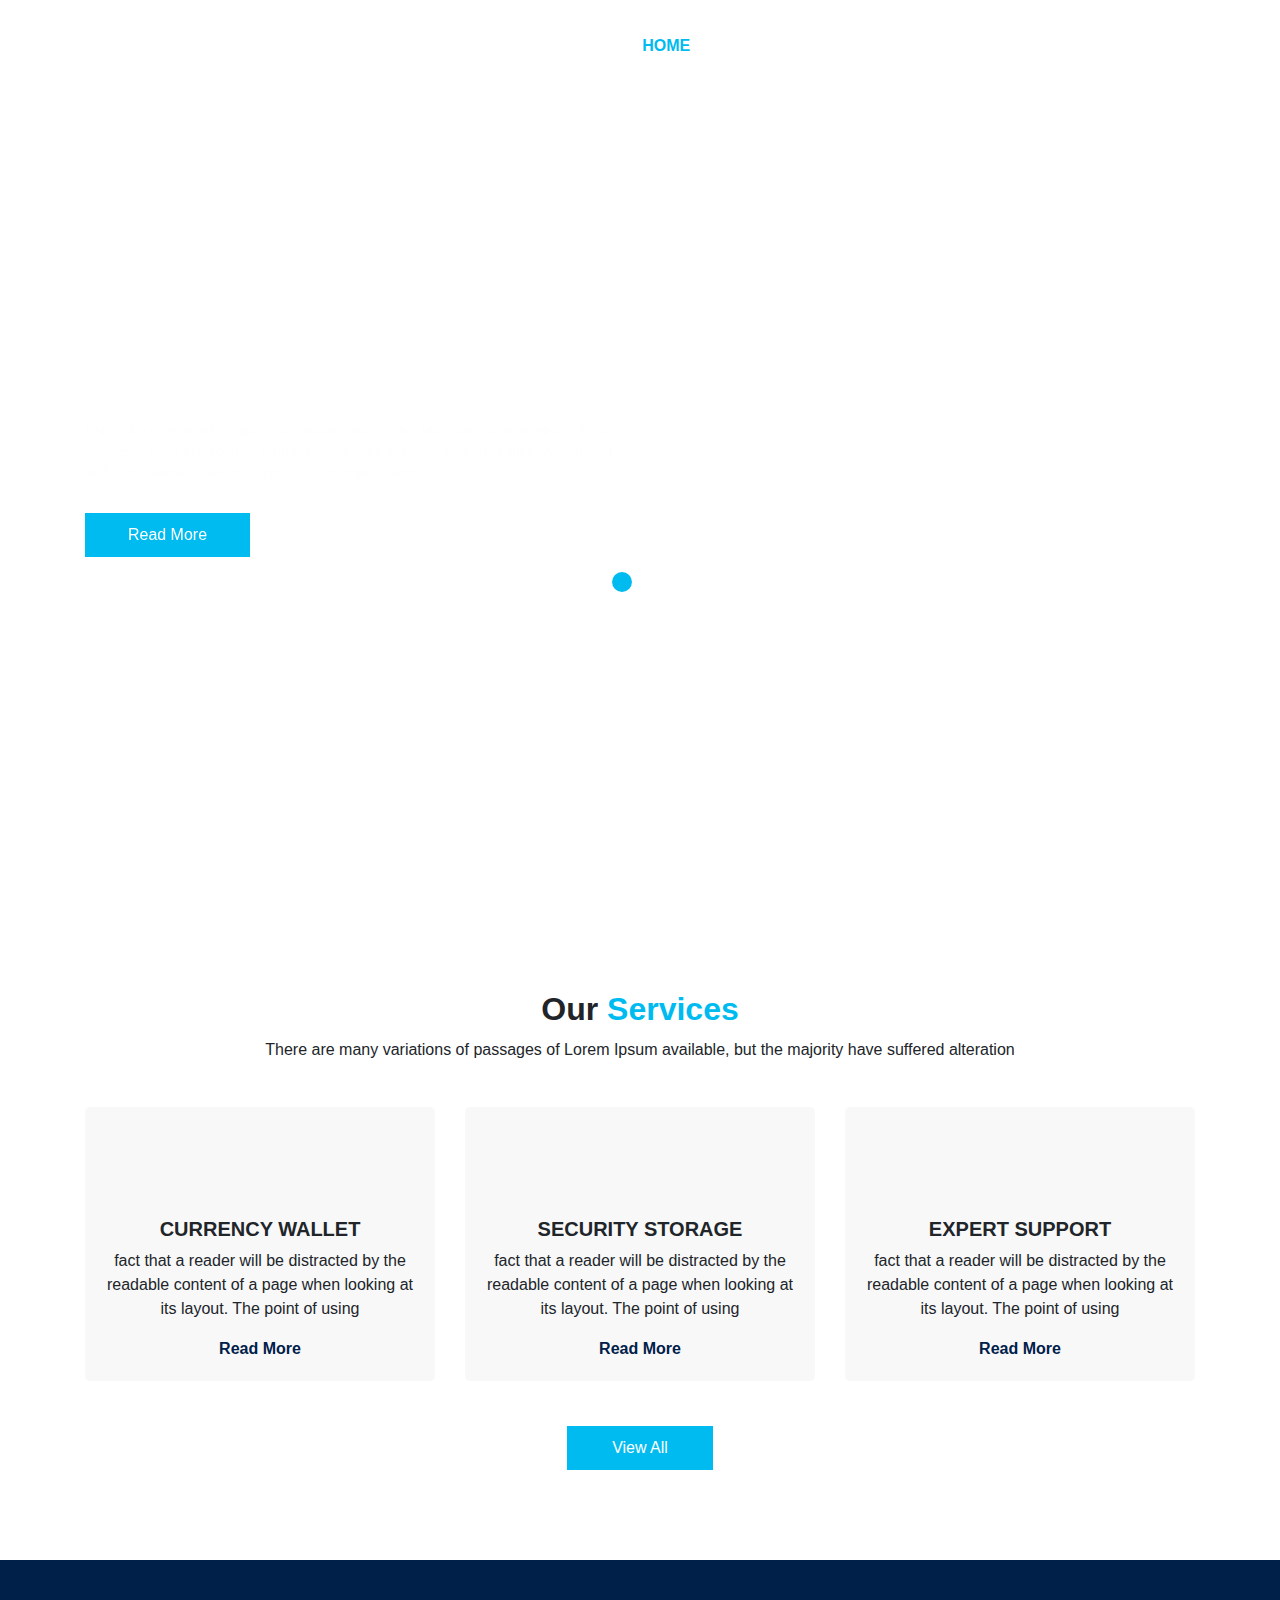
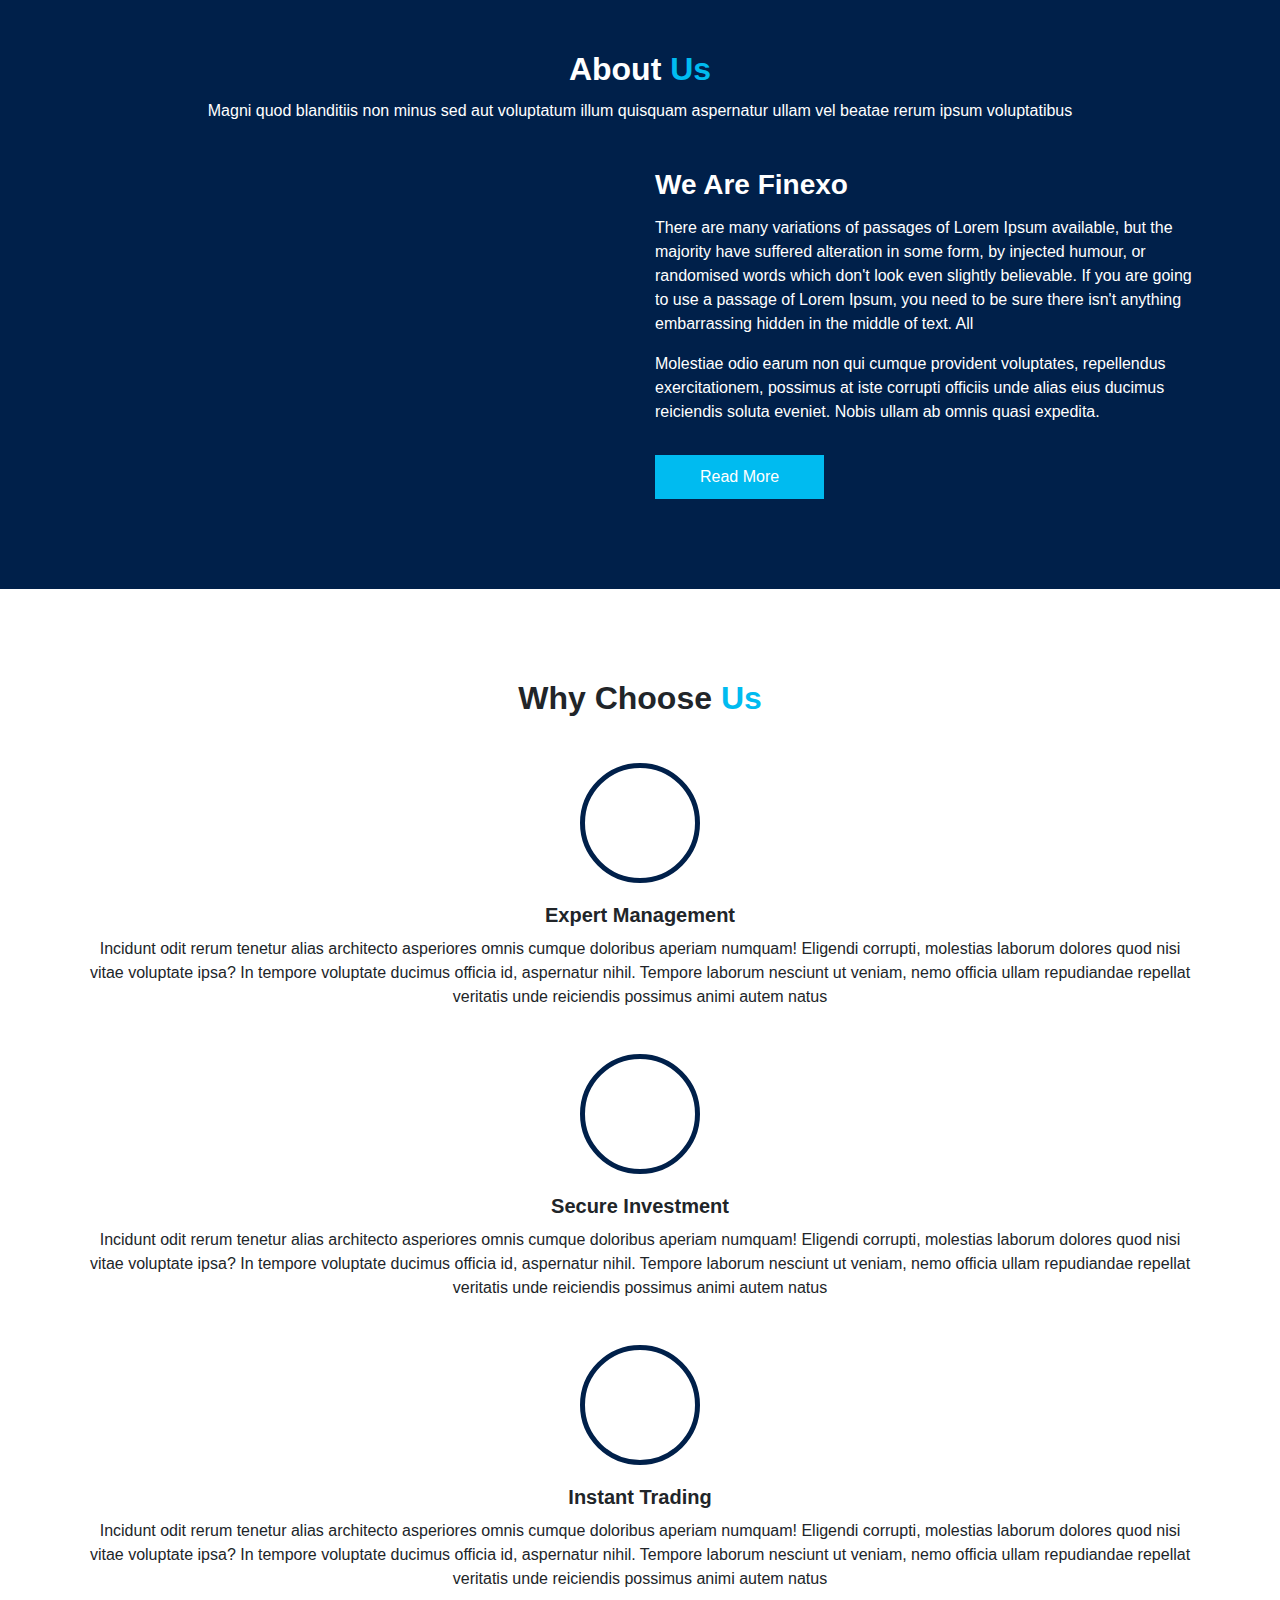
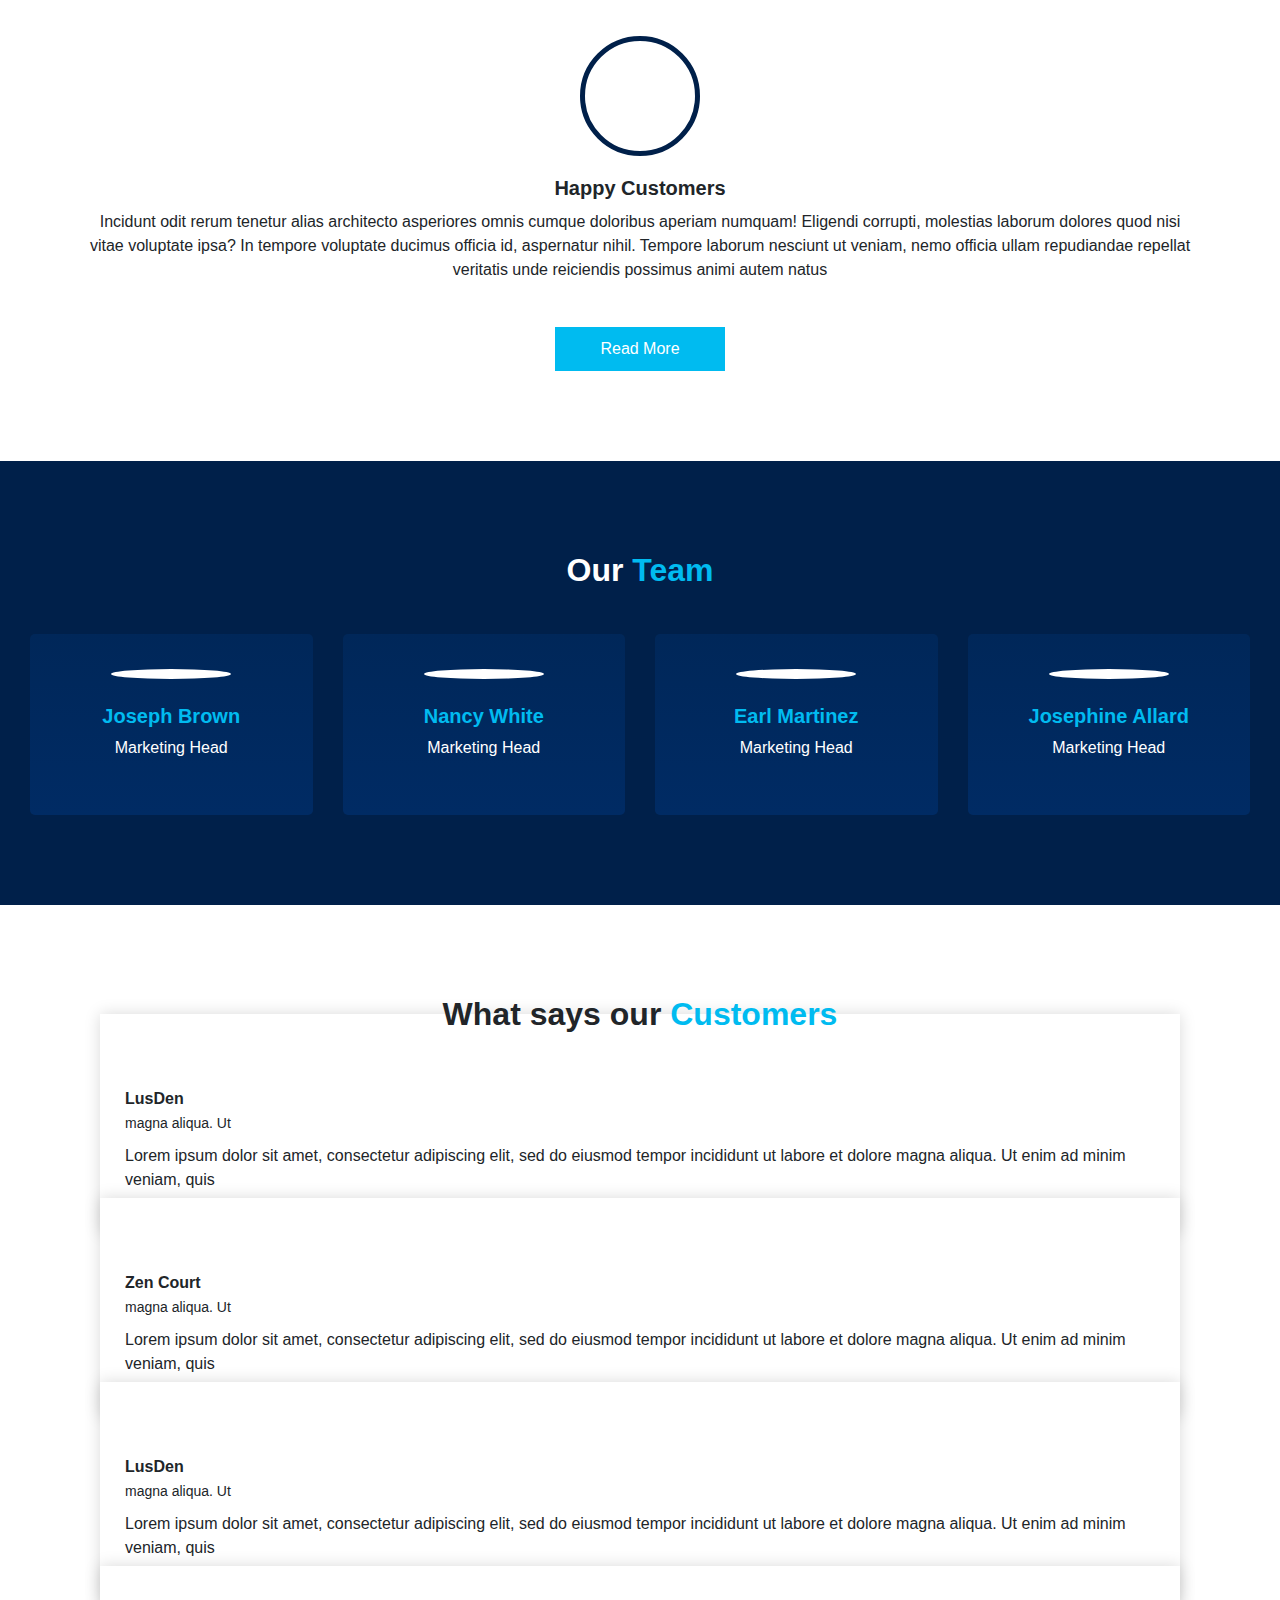
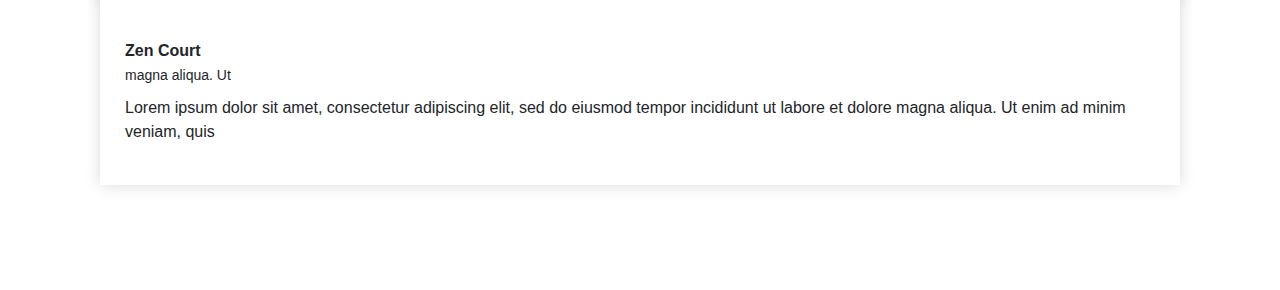
==== index.html @ 663315f7 "Add files via upload" ====
<!DOCTYPE html>
<html>

<head>
  <!-- Basic -->
  <meta charset="utf-8" />
  <meta http-equiv="X-UA-Compatible" content="IE=edge" />
  <!-- Mobile Metas -->
  <meta name="viewport" content="width=device-width, initial-scale=1, shrink-to-fit=no" />
  <!-- Site Metas -->
  <meta name="keywords" content="" />
  <meta name="description" content="" />
  <meta name="author" content="" />
  <link rel="shortcut icon" href="images/favicon.png" type="">

  <title> Finexo </title>

</head>

<body>

  <div class="hero_area">

    <div class="hero_bg_box">
      <div class="bg_img_box">
        <img src="images/hero-bg.png" alt="">
      </div>
    </div>

    <!-- header section strats -->
    <header class="header_section">
      <div class="container-fluid">
        <nav class="navbar navbar-expand-lg custom_nav-container ">
          <a class="navbar-brand" href="index.html">
            <span>
              Finexo
            </span>
          </a>

          <button class="navbar-toggler" type="button" data-toggle="collapse" data-target="#navbarSupportedContent" aria-controls="navbarSupportedContent" aria-expanded="false" aria-label="Toggle navigation">
            <span class=""> </span>
          </button>

          <div class="collapse navbar-collapse" id="navbarSupportedContent">
            <ul class="navbar-nav  ">
              <li class="nav-item active">
                <a class="nav-link" href="index.html">Home <span class="sr-only">(current)</span></a>
              </li>
              <li class="nav-item">
                <a class="nav-link" href="about.html"> About</a>
              </li>
              <li class="nav-item">
                <a class="nav-link" href="service.html">Services</a>
              </li>
              <li class="nav-item">
                <a class="nav-link" href="why.html">Why Us</a>
              </li>
              <li class="nav-item">
                <a class="nav-link" href="team.html">Team</a>
              </li>
              <li class="nav-item">
                <a class="nav-link" href="login.html"> <i class="fa fa-user" aria-hidden="true"></i> Login</a>
              </li>
              <form class="form-inline">
                <button class="btn  my-2 my-sm-0 nav_search-btn" type="submit">
                  <i class="fa fa-search" aria-hidden="true"></i>
                </button>
              </form>
            </ul>
          </div>
        </nav>
      </div>
    </header>
    <!-- end header section -->
    <!-- slider section -->
    <section class="slider_section ">
      <div id="customCarousel1" class="carousel slide" data-ride="carousel">
        <div class="carousel-inner">
          <div class="carousel-item active">
            <div class="container ">
              <div class="row">
                <div class="col-md-6 ">
                  <div class="detail-box">
                    <h1>
                      Crypto <br>
                      Currency
                    </h1>
                    <p>
                      Explicabo esse amet tempora quibusdam laudantium, laborum eaque magnam fugiat hic? Esse dicta aliquid error repudiandae earum suscipit fugiat molestias, veniam, vel architecto veritatis delectus repellat modi impedit sequi.
                    </p>
                    <div class="btn-box">
                      <a href="" class="btn1">
                        Read More
                      </a>
                    </div>
                  </div>
                </div>
                <div class="col-md-6">
                  <div class="img-box">
                    <img src="images/slider-img.png" alt="">
                  </div>
                </div>
              </div>
            </div>
          </div>
          <div class="carousel-item ">
            <div class="container ">
              <div class="row">
                <div class="col-md-6 ">
                  <div class="detail-box">
                    <h1>
                      Crypto <br>
                      Currency
                    </h1>
                    <p>
                      Explicabo esse amet tempora quibusdam laudantium, laborum eaque magnam fugiat hic? Esse dicta aliquid error repudiandae earum suscipit fugiat molestias, veniam, vel architecto veritatis delectus repellat modi impedit sequi.
                    </p>
                    <div class="btn-box">
                      <a href="" class="btn1">
                        Read More
                      </a>
                    </div>
                  </div>
                </div>
                <div class="col-md-6">
                  <div class="img-box">
                    <img src="images/slider-img.png" alt="">
                  </div>
                </div>
              </div>
            </div>
          </div>
          <div class="carousel-item">
            <div class="container ">
              <div class="row">
                <div class="col-md-6 ">
                  <div class="detail-box">
                    <h1>
                      Crypto <br>
                      Currency
                    </h1>
                    <p>
                      Explicabo esse amet tempora quibusdam laudantium, laborum eaque magnam fugiat hic? Esse dicta aliquid error repudiandae earum suscipit fugiat molestias, veniam, vel architecto veritatis delectus repellat modi impedit sequi.
                    </p>
                    <div class="btn-box">
                      <a href="" class="btn1">
                        Read More
                      </a>
                    </div>
                  </div>
                </div>
                <div class="col-md-6">
                  <div class="img-box">
                    <img src="images/slider-img.png" alt="">
                  </div>
                </div>
              </div>
            </div>
          </div>
        </div>
        <ol class="carousel-indicators">
          <li data-target="#customCarousel1" data-slide-to="0" class="active"></li>
          <li data-target="#customCarousel1" data-slide-to="1"></li>
          <li data-target="#customCarousel1" data-slide-to="2"></li>
        </ol>
      </div>

    </section>
    <!-- end slider section -->
  </div>


  <!-- service section -->

  <section class="service_section layout_padding">
    <div class="service_container">
      <div class="container ">
        <div class="heading_container heading_center">
          <h2>
            Our <span>Services</span>
          </h2>
          <p>
            There are many variations of passages of Lorem Ipsum available, but the majority have suffered alteration
          </p>
        </div>
        <div class="row">
          <div class="col-md-4 ">
            <div class="box ">
              <div class="img-box">
                <img src="images/s1.png" alt="">
              </div>
              <div class="detail-box">
                <h5>
                  Currency Wallet
                </h5>
                <p>
                  fact that a reader will be distracted by the readable content of a page when looking at its layout.
                  The
                  point of using
                </p>
                <a href="">
                  Read More
                </a>
              </div>
            </div>
          </div>
          <div class="col-md-4 ">
            <div class="box ">
              <div class="img-box">
                <img src="images/s2.png" alt="">
              </div>
              <div class="detail-box">
                <h5>
                  Security Storage
                </h5>
                <p>
                  fact that a reader will be distracted by the readable content of a page when looking at its layout.
                  The
                  point of using
                </p>
                <a href="">
                  Read More
                </a>
              </div>
            </div>
          </div>
          <div class="col-md-4 ">
            <div class="box ">
              <div class="img-box">
                <img src="images/s3.png" alt="">
              </div>
              <div class="detail-box">
                <h5>
                  Expert Support
                </h5>
                <p>
                  fact that a reader will be distracted by the readable content of a page when looking at its layout.
                  The
                  point of using
                </p>
                <a href="">
                  Read More
                </a>
              </div>
            </div>
          </div>
        </div>
        <div class="btn-box">
          <a href="">
            View All
          </a>
        </div>
      </div>
    </div>
  </section>

  <!-- end service section -->


  <!-- about section -->

  <section class="about_section layout_padding">
    <div class="container  ">
      <div class="heading_container heading_center">
        <h2>
          About <span>Us</span>
        </h2>
        <p>
          Magni quod blanditiis non minus sed aut voluptatum illum quisquam aspernatur ullam vel beatae rerum ipsum voluptatibus
        </p>
      </div>
      <div class="row">
        <div class="col-md-6 ">
          <div class="img-box">
            <img src="images/about-img.png" alt="">
          </div>
        </div>
        <div class="col-md-6">
          <div class="detail-box">
            <h3>
              We Are Finexo
            </h3>
            <p>
              There are many variations of passages of Lorem Ipsum available, but the majority have suffered alteration
              in some form, by injected humour, or randomised words which don't look even slightly believable. If you
              are going to use a passage of Lorem Ipsum, you need to be sure there isn't anything embarrassing hidden in
              the middle of text. All
            </p>
            <p>
              Molestiae odio earum non qui cumque provident voluptates, repellendus exercitationem, possimus at iste corrupti officiis unde alias eius ducimus reiciendis soluta eveniet. Nobis ullam ab omnis quasi expedita.
            </p>
            <a href="">
              Read More
            </a>
          </div>
        </div>
      </div>
    </div>
  </section>

  <!-- end about section -->

  <!-- why section -->

  <section class="why_section layout_padding">
    <div class="container">
      <div class="heading_container heading_center">
        <h2>
          Why Choose <span>Us</span>
        </h2>
      </div>
      <div class="why_container">
        <div class="box">
          <div class="img-box">
            <img src="images/w1.png" alt="">
          </div>
          <div class="detail-box">
            <h5>
              Expert Management
            </h5>
            <p>
              Incidunt odit rerum tenetur alias architecto asperiores omnis cumque doloribus aperiam numquam! Eligendi corrupti, molestias laborum dolores quod nisi vitae voluptate ipsa? In tempore voluptate ducimus officia id, aspernatur nihil.
              Tempore laborum nesciunt ut veniam, nemo officia ullam repudiandae repellat veritatis unde reiciendis possimus animi autem natus
            </p>
          </div>
        </div>
        <div class="box">
          <div class="img-box">
            <img src="images/w2.png" alt="">
          </div>
          <div class="detail-box">
            <h5>
              Secure Investment
            </h5>
            <p>
              Incidunt odit rerum tenetur alias architecto asperiores omnis cumque doloribus aperiam numquam! Eligendi corrupti, molestias laborum dolores quod nisi vitae voluptate ipsa? In tempore voluptate ducimus officia id, aspernatur nihil.
              Tempore laborum nesciunt ut veniam, nemo officia ullam repudiandae repellat veritatis unde reiciendis possimus animi autem natus
            </p>
          </div>
        </div>
        <div class="box">
          <div class="img-box">
            <img src="images/w3.png" alt="">
          </div>
          <div class="detail-box">
            <h5>
              Instant Trading
            </h5>
            <p>
              Incidunt odit rerum tenetur alias architecto asperiores omnis cumque doloribus aperiam numquam! Eligendi corrupti, molestias laborum dolores quod nisi vitae voluptate ipsa? In tempore voluptate ducimus officia id, aspernatur nihil.
              Tempore laborum nesciunt ut veniam, nemo officia ullam repudiandae repellat veritatis unde reiciendis possimus animi autem natus
            </p>
          </div>
        </div>
        <div class="box">
          <div class="img-box">
            <img src="images/w4.png" alt="">
          </div>
          <div class="detail-box">
            <h5>
              Happy Customers
            </h5>
            <p>
              Incidunt odit rerum tenetur alias architecto asperiores omnis cumque doloribus aperiam numquam! Eligendi corrupti, molestias laborum dolores quod nisi vitae voluptate ipsa? In tempore voluptate ducimus officia id, aspernatur nihil.
              Tempore laborum nesciunt ut veniam, nemo officia ullam repudiandae repellat veritatis unde reiciendis possimus animi autem natus
            </p>
          </div>
        </div>
      </div>
      <div class="btn-box">
        <a href="">
          Read More
        </a>
      </div>
    </div>
  </section>

  <!-- end why section -->

  <!-- team section -->
  <section class="team_section layout_padding">
    <div class="container-fluid">
      <div class="heading_container heading_center">
        <h2 class="">
          Our <span> Team</span>
        </h2>
      </div>

      <div class="team_container">
        <div class="row">
          <div class="col-lg-3 col-sm-6">
            <div class="box ">
              <div class="img-box">
                <img src="images/team-1.jpg" class="img1" alt="">
              </div>
              <div class="detail-box">
                <h5>
                  Joseph Brown
                </h5>
                <p>
                  Marketing Head
                </p>
              </div>
              <div class="social_box">
                <a href="#">
                  <i class="fa fa-facebook" aria-hidden="true"></i>
                </a>
                <a href="#">
                  <i class="fa fa-twitter" aria-hidden="true"></i>
                </a>
                <a href="#">
                  <i class="fa fa-linkedin" aria-hidden="true"></i>
                </a>
                <a href="#">
                  <i class="fa fa-instagram" aria-hidden="true"></i>
                </a>
                <a href="#">
                  <i class="fa fa-youtube-play" aria-hidden="true"></i>
                </a>
              </div>
            </div>
          </div>
          <div class="col-lg-3 col-sm-6">
            <div class="box ">
              <div class="img-box">
                <img src="images/team-2.jpg" class="img1" alt="">
              </div>
              <div class="detail-box">
                <h5>
                  Nancy White
                </h5>
                <p>
                  Marketing Head
                </p>
              </div>
              <div class="social_box">
                <a href="#">
                  <i class="fa fa-facebook" aria-hidden="true"></i>
                </a>
                <a href="#">
                  <i class="fa fa-twitter" aria-hidden="true"></i>
                </a>
                <a href="#">
                  <i class="fa fa-linkedin" aria-hidden="true"></i>
                </a>
                <a href="#">
                  <i class="fa fa-instagram" aria-hidden="true"></i>
                </a>
                <a href="#">
                  <i class="fa fa-youtube-play" aria-hidden="true"></i>
                </a>
              </div>
            </div>
          </div>
          <div class="col-lg-3 col-sm-6">
            <div class="box ">
              <div class="img-box">
                <img src="images/team-3.jpg" class="img1" alt="">
              </div>
              <div class="detail-box">
                <h5>
                  Earl Martinez
                </h5>
                <p>
                  Marketing Head
                </p>
              </div>
              <div class="social_box">
                <a href="#">
                  <i class="fa fa-facebook" aria-hidden="true"></i>
                </a>
                <a href="#">
                  <i class="fa fa-twitter" aria-hidden="true"></i>
                </a>
                <a href="#">
                  <i class="fa fa-linkedin" aria-hidden="true"></i>
                </a>
                <a href="#">
                  <i class="fa fa-instagram" aria-hidden="true"></i>
                </a>
                <a href="#">
                  <i class="fa fa-youtube-play" aria-hidden="true"></i>
                </a>
              </div>
            </div>
          </div>
          <div class="col-lg-3 col-sm-6">
            <div class="box ">
              <div class="img-box">
                <img src="images/team-4.jpg" class="img1" alt="">
              </div>
              <div class="detail-box">
                <h5>
                  Josephine Allard
                </h5>
                <p>
                  Marketing Head
                </p>
              </div>
              <div class="social_box">
                <a href="#">
                  <i class="fa fa-facebook" aria-hidden="true"></i>
                </a>
                <a href="#">
                  <i class="fa fa-twitter" aria-hidden="true"></i>
                </a>
                <a href="#">
                  <i class="fa fa-linkedin" aria-hidden="true"></i>
                </a>
                <a href="#">
                  <i class="fa fa-instagram" aria-hidden="true"></i>
                </a>
                <a href="#">
                  <i class="fa fa-youtube-play" aria-hidden="true"></i>
                </a>
              </div>
            </div>
          </div>
        </div>
      </div>
    </div>
  </section>
  <!-- end team section -->


  <!-- client section -->

  <section class="client_section layout_padding">
    <div class="container">
      <div class="heading_container heading_center psudo_white_primary mb_45">
        <h2>
          What says our <span>Customers</span>
        </h2>
      </div>
      <div class="carousel-wrap ">
        <div class="owl-carousel client_owl-carousel">
          <div class="item">
            <div class="box">
              <div class="img-box">
                <img src="images/client1.jpg" alt="" class="box-img">
              </div>
              <div class="detail-box">
                <div class="client_id">
                  <div class="client_info">
                    <h6>
                      LusDen
                    </h6>
                    <p>
                      magna aliqua. Ut
                    </p>
                  </div>
                  <i class="fa fa-quote-left" aria-hidden="true"></i>
                </div>
                <p>
                  Lorem ipsum dolor sit amet, consectetur adipiscing elit, sed do eiusmod tempor incididunt ut labore et dolore magna aliqua. Ut enim ad minim veniam, quis </p>
              </div>
            </div>
          </div>
          <div class="item">
            <div class="box">
              <div class="img-box">
                <img src="images/client2.jpg" alt="" class="box-img">
              </div>
              <div class="detail-box">
                <div class="client_id">
                  <div class="client_info">
                    <h6>
                      Zen Court
                    </h6>
                    <p>
                      magna aliqua. Ut
                    </p>
                  </div>
                  <i class="fa fa-quote-left" aria-hidden="true"></i>
                </div>
                <p>
                  Lorem ipsum dolor sit amet, consectetur adipiscing elit, sed do eiusmod tempor incididunt ut labore et dolore magna aliqua. Ut enim ad minim veniam, quis </p>
              </div>
            </div>
          </div>
          <div class="item">
            <div class="box">
              <div class="img-box">
                <img src="images/client1.jpg" alt="" class="box-img">
              </div>
              <div class="detail-box">
                <div class="client_id">
                  <div class="client_info">
                    <h6>
                      LusDen
                    </h6>
                    <p>
                      magna aliqua. Ut
                    </p>
                  </div>
                  <i class="fa fa-quote-left" aria-hidden="true"></i>
                </div>
                <p>
                  Lorem ipsum dolor sit amet, consectetur adipiscing elit, sed do eiusmod tempor incididunt ut labore et dolore magna aliqua. Ut enim ad minim veniam, quis </p>
              </div>
            </div>
          </div>
          <div class="item">
            <div class="box">
              <div class="img-box">
                <img src="images/client2.jpg" alt="" class="box-img">
              </div>
              <div class="detail-box">
                <div class="client_id">
                  <div class="client_info">
                    <h6>
                      Zen Court
                    </h6>
                    <p>
                      magna aliqua. Ut
                    </p>
                  </div>
                  <i class="fa fa-quote-left" aria-hidden="true"></i>
                </div>
                <p>
                  Lorem ipsum dolor sit amet, consectetur adipiscing elit, sed do eiusmod tempor incididunt ut labore et dolore magna aliqua. Ut enim ad minim veniam, quis </p>
              </div>
            </div>
          </div>
        </div>
      </div>
    </div>
  </section>

  <!-- end client section -->


  <!-- info section -->

</body>

</html>

<style>
  @import url("https://fonts.googleapis.com/css2?family=Lato:wght@400;700&family=Open+Sans:wght@300;400;600;700&display=swap");
body {
  font-family: "Open Sans", sans-serif;
  color: #0c0c0c;
  background-color: #ffffff;
  overflow-x: hidden;
}

.layout_padding {
  padding: 90px 0;
}

.layout_padding2 {
  padding: 75px 0;
}

.layout_padding2-top {
  padding-top: 75px;
}

.layout_padding2-bottom {
  padding-bottom: 75px;
}

.layout_padding-top {
  padding-top: 90px;
}

.layout_padding-bottom {
  padding-bottom: 90px;
}

.heading_container {
  display: -webkit-box;
  display: -ms-flexbox;
  display: flex;
  -webkit-box-orient: vertical;
  -webkit-box-direction: normal;
      -ms-flex-direction: column;
          flex-direction: column;
  -webkit-box-align: start;
      -ms-flex-align: start;
          align-items: flex-start;
}

.heading_container h2 {
  position: relative;
  font-weight: bold;
  margin-bottom: 0;
}

.heading_container h2 span {
  color: #00bbf0;
}

.heading_container p {
  margin-top: 10px;
  margin-bottom: 0;
}

.heading_container.heading_center {
  -webkit-box-align: center;
      -ms-flex-align: center;
          align-items: center;
  text-align: center;
}

a,
a:hover,
a:focus {
  text-decoration: none;
}

a:hover,
a:focus {
  color: initial;
}

.btn,
.btn:focus {
  outline: none !important;
  -webkit-box-shadow: none;
          box-shadow: none;
}

/*header section*/
.hero_area {
  position: relative;
  min-height: 100vh;
  display: -webkit-box;
  display: -ms-flexbox;
  display: flex;
  -webkit-box-orient: vertical;
  -webkit-box-direction: normal;
      -ms-flex-direction: column;
          flex-direction: column;
}

.hero_area .hero_bg_box {
  position: absolute;
  top: 0;
  left: 0;
  width: 100%;
  height: 100%;
  display: -webkit-box;
  display: -ms-flexbox;
  display: flex;
  -webkit-box-pack: center;
      -ms-flex-pack: center;
          justify-content: center;
  -webkit-box-align: end;
      -ms-flex-align: end;
          align-items: flex-end;
  overflow: hidden;
  z-index: -1;
}

.hero_area .hero_bg_box .bg_img_box {
  min-width: 100%;
  min-height: 100%;
}

.hero_area .hero_bg_box img {
  min-width: 100%;
  min-height: 100%;
}

.sub_page .hero_area {
  min-height: auto;
  background: linear-gradient(130deg, #231a6f, #0f054c);
}

.sub_page .hero_area .hero_bg_box {
  display: none;
}

.header_section {
  padding: 15px 0;
}

.header_section .container-fluid {
  padding-right: 25px;
  padding-left: 25px;
}

.navbar-brand span {
  font-weight: bold;
  font-size: 24px;
  color: #ffffff;
}

.custom_nav-container {
  padding: 0;
}

.custom_nav-container .navbar-nav {
  margin-left: auto;
}

.custom_nav-container .navbar-nav .nav-item .nav-link {
  padding: 5px 20px;
  color: #ffffff;
  text-align: center;
  text-transform: uppercase;
  border-radius: 5px;
  -webkit-transition: all 0.3s;
  transition: all 0.3s;
}

.custom_nav-container .navbar-nav .nav-item:hover .nav-link, .custom_nav-container .navbar-nav .nav-item.active .nav-link {
  color: #00bbf0;
}

.custom_nav-container .navbar-nav .nav-item.active .nav-link {
  font-weight: 600;
}

.custom_nav-container .nav_search-btn {
  width: 35px;
  height: 35px;
  padding: 0;
  border: none;
  color: #ffffff;
}

.custom_nav-container .nav_search-btn:hover {
  color: #00bbf0;
}

.custom_nav-container .navbar-toggler {
  outline: none;
}

.custom_nav-container .navbar-toggler {
  padding: 0;
  width: 37px;
  height: 42px;
  -webkit-transition: all 0.3s;
  transition: all 0.3s;
}

.custom_nav-container .navbar-toggler span {
  display: block;
  width: 35px;
  height: 4px;
  background-color: #ffffff;
  margin: 7px 0;
  -webkit-transition: all 0.3s;
  transition: all 0.3s;
  position: relative;
  border-radius: 5px;
  transition: all 0.3s;
}

.custom_nav-container .navbar-toggler span::before, .custom_nav-container .navbar-toggler span::after {
  content: "";
  position: absolute;
  left: 0;
  height: 100%;
  width: 100%;
  background-color: #ffffff;
  top: -10px;
  border-radius: 5px;
  -webkit-transition: all 0.3s;
  transition: all 0.3s;
}

.custom_nav-container .navbar-toggler span::after {
  top: 10px;
}

.custom_nav-container .navbar-toggler[aria-expanded="true"] {
  -webkit-transform: rotate(360deg);
          transform: rotate(360deg);
}

.custom_nav-container .navbar-toggler[aria-expanded="true"] span {
  -webkit-transform: rotate(45deg);
          transform: rotate(45deg);
}

.custom_nav-container .navbar-toggler[aria-expanded="true"] span::before, .custom_nav-container .navbar-toggler[aria-expanded="true"] span::after {
  -webkit-transform: rotate(90deg);
          transform: rotate(90deg);
  top: 0;
}

/*end header section*/
/* slider section */
.slider_section {
  -webkit-box-flex: 1;
      -ms-flex: 1;
          flex: 1;
  display: -webkit-box;
  display: -ms-flexbox;
  display: flex;
  -webkit-box-align: center;
      -ms-flex-align: center;
          align-items: center;
  position: relative;
  padding: 45px 0 145px 0;
}

.slider_section .row {
  -webkit-box-align: center;
      -ms-flex-align: center;
          align-items: center;
}

.slider_section #customCarousel1 {
  width: 100%;
  position: unset;
}

.slider_section .detail-box {
  color: #00204a;
}

.slider_section .detail-box h1 {
  font-size: 3rem;
  font-weight: bold;
  text-transform: uppercase;
  margin-bottom: 15px;
  color: #ffffff;
}

.slider_section .detail-box p {
  color: #fefefe;
  font-size: 14px;
}

.slider_section .detail-box .btn-box {
  display: -webkit-box;
  display: -ms-flexbox;
  display: flex;
  margin: 0 -5px;
  margin-top: 25px;
}

.slider_section .detail-box .btn-box a {
  margin: 5px;
  text-align: center;
  width: 165px;
}

.slider_section .detail-box .btn-box .btn1 {
  display: inline-block;
  padding: 10px 15px;
  background-color: #00bbf0;
  color: #ffffff;
  border-radius: 0;
  -webkit-transition: all 0.3s;
  transition: all 0.3s;
  border: none;
}

.slider_section .detail-box .btn-box .btn1:hover {
  background-color: #007fa4;
}

.slider_section .detail-box .btn-box .btn2 {
  display: inline-block;
  padding: 10px 15px;
  background-color: #000000;
  color: #ffffff;
  border-radius: 0;
  -webkit-transition: all 0.3s;
  transition: all 0.3s;
  border: none;
}

.slider_section .detail-box .btn-box .btn2:hover {
  background-color: black;
}

.slider_section .img-box {
  margin: 45px 0;
}

.slider_section .img-box img {
  width: 100%;
  -webkit-animation: upDown 5s infinite;
          animation: upDown 5s infinite;
}

@-webkit-keyframes upDown {
  0% {
    -webkit-transform: translateY(-45px);
            transform: translateY(-45px);
  }
  50% {
    -webkit-transform: translateY(45px);
            transform: translateY(45px);
  }
  100% {
    -webkit-transform: translateY(-45px);
            transform: translateY(-45px);
  }
}

@keyframes upDown {
  0% {
    -webkit-transform: translateY(-45px);
            transform: translateY(-45px);
  }
  50% {
    -webkit-transform: translateY(45px);
            transform: translateY(45px);
  }
  100% {
    -webkit-transform: translateY(-45px);
            transform: translateY(-45px);
  }
}

.slider_section .carousel-indicators {
  position: unset;
  margin: 0;
  -webkit-box-pack: center;
      -ms-flex-pack: center;
          justify-content: center;
  -webkit-box-align: center;
      -ms-flex-align: center;
          align-items: center;
}

.slider_section .carousel-indicators li {
  background-color: #ffffff;
  width: 12px;
  height: 12px;
  border-radius: 100%;
  opacity: 1;
}

.slider_section .carousel-indicators li.active {
  width: 20px;
  height: 20px;
  background-color: #00bbf0;
}

.service_section {
  position: relative;
}

.service_section .box {
  display: -webkit-box;
  display: -ms-flexbox;
  display: flex;
  -webkit-box-orient: vertical;
  -webkit-box-direction: normal;
      -ms-flex-direction: column;
          flex-direction: column;
  -webkit-box-align: center;
      -ms-flex-align: center;
          align-items: center;
  text-align: center;
  margin-top: 45px;
  background-color: #f8f8f9;
  padding: 20px;
  border-radius: 5px;
}

.service_section .box .img-box {
  display: -webkit-box;
  display: -ms-flexbox;
  display: flex;
  -webkit-box-pack: center;
      -ms-flex-pack: center;
          justify-content: center;
  -webkit-box-align: start;
      -ms-flex-align: start;
          align-items: flex-start;
  width: 125px;
  min-width: 75px;
  height: 75px;
  margin-bottom: 15px;
}

.service_section .box .img-box img {
  max-width: 100%;
  max-height: 100%;
  -webkit-transition: all 0.3s;
  transition: all 0.3s;
}

.service_section .box .detail-box h5 {
  font-weight: bold;
  text-transform: uppercase;
}

.service_section .box .detail-box a {
  color: #00204a;
  font-weight: 600;
}

.service_section .box .detail-box a:hover {
  color: #00bbf0;
}

.service_section .btn-box {
  display: -webkit-box;
  display: -ms-flexbox;
  display: flex;
  -webkit-box-pack: center;
      -ms-flex-pack: center;
          justify-content: center;
  margin-top: 45px;
}

.service_section .btn-box a {
  display: inline-block;
  padding: 10px 45px;
  background-color: #00bbf0;
  color: #ffffff;
  border-radius: 0;
  -webkit-transition: all 0.3s;
  transition: all 0.3s;
  border: none;
}

.service_section .btn-box a:hover {
  background-color: #007fa4;
}

.about_section {
  background-color: #00204a;
  color: #ffffff;
}

.about_section .heading_container {
  margin-bottom: 45px;
}

.about_section .row {
  -webkit-box-align: center;
      -ms-flex-align: center;
          align-items: center;
}

.about_section .img-box img {
  max-width: 100%;
}

.about_section .detail-box h3 {
  font-weight: bold;
}

.about_section .detail-box p {
  margin-top: 15px;
}

.about_section .detail-box a {
  display: inline-block;
  padding: 10px 45px;
  background-color: #00bbf0;
  color: #ffffff;
  border-radius: 0px;
  -webkit-transition: all 0.3s;
  transition: all 0.3s;
  border: none;
  margin-top: 15px;
}

.about_section .detail-box a:hover {
  background-color: #007fa4;
}

.why_section .box {
  margin-top: 45px;
  display: -webkit-box;
  display: -ms-flexbox;
  display: flex;
  -webkit-box-orient: vertical;
  -webkit-box-direction: normal;
      -ms-flex-direction: column;
          flex-direction: column;
  -webkit-box-align: center;
      -ms-flex-align: center;
          align-items: center;
  text-align: center;
}

.why_section .box .img-box {
  margin-bottom: 20px;
  width: 120px;
  height: 120px;
  min-width: 120px;
  min-height: 120px;
  border-radius: 100%;
  border: 5px solid #00204a;
  display: -webkit-box;
  display: -ms-flexbox;
  display: flex;
  -webkit-box-pack: center;
      -ms-flex-pack: center;
          justify-content: center;
  -webkit-box-align: center;
      -ms-flex-align: center;
          align-items: center;
}

.why_section .box .img-box img {
  width: 55px;
  height: auto;
  fill: #00204a;
}

.why_section .box h5 {
  font-weight: bold;
  margin-bottom: 10px;
}

.why_section .box p {
  margin-bottom: 0;
}

.why_section .btn-box {
  display: -webkit-box;
  display: -ms-flexbox;
  display: flex;
  -webkit-box-pack: center;
      -ms-flex-pack: center;
          justify-content: center;
  margin-top: 45px;
}

.why_section .btn-box a {
  display: inline-block;
  padding: 10px 45px;
  background-color: #00bbf0;
  color: #ffffff;
  border-radius: 0;
  -webkit-transition: all 0.3s;
  transition: all 0.3s;
  border: none;
}

.why_section .btn-box a:hover {
  background-color: #007fa4;
}

/*team section */
.team_section {
  text-align: center;
  background-color: #00204a;
  color: #ffffff;
}

.team_section .heading_container {
  -webkit-box-pack: center;
      -ms-flex-pack: center;
          justify-content: center;
}

.team_section .team_container {
  padding: 0 15px;
}

.team_section .team_container .box {
  padding: 35px 0 0 0;
  border-radius: 5px;
  overflow: hidden;
  -webkit-transition: all .1s;
  transition: all .1s;
  margin-top: 45px;
  background: -webkit-gradient(linear, left top, left bottom, from(#002759), to(#002b64));
  background: linear-gradient(to bottom, #002759, #002b64);
}

.team_section .team_container .box .img-box {
  display: -webkit-box;
  display: -ms-flexbox;
  display: flex;
  -webkit-box-pack: center;
      -ms-flex-pack: center;
          justify-content: center;
  -webkit-box-align: center;
      -ms-flex-align: center;
          align-items: center;
}

.team_section .team_container .box .img-box img {
  width: 120px;
  border-radius: 100%;
  border: 5px solid #ffffff;
}

.team_section .team_container .box .detail-box {
  margin: 25px 0;
}

.team_section .team_container .box .detail-box h5 {
  color: #00bbf0;
  font-weight: 600;
  position: relative;
}

.team_section .team_container .box .social_box {
  padding: 10px 45px 20px 45px;
  display: -webkit-box;
  display: -ms-flexbox;
  display: flex;
  -webkit-box-pack: justify;
      -ms-flex-pack: justify;
          justify-content: space-between;
}

.team_section .team_container .box .social_box a {
  color: #ffffff;
  font-size: 22px;
}

.team_section .team_container .box .social_box a:hover {
  color: #00bbf0;
}

/*team section end*/
/* client section start */
.client_section .heading_container {
  margin-bottom: 30px;
}

.client_section .box {
  display: -webkit-box;
  display: -ms-flexbox;
  display: flex;
  -webkit-box-orient: vertical;
  -webkit-box-direction: normal;
      -ms-flex-direction: column;
          flex-direction: column;
  margin: 15px;
}

.client_section .box .img-box {
  position: relative;
  display: -webkit-box;
  display: -ms-flexbox;
  display: flex;
  -webkit-box-pack: center;
      -ms-flex-pack: center;
          justify-content: center;
  -webkit-box-align: center;
      -ms-flex-align: center;
          align-items: center;
  width: 100px;
  margin-bottom: -50px;
  margin-left: 25px;
  position: relative;
}

.client_section .box .img-box img {
  border-radius: 100%;
}

.client_section .box .client_id {
  display: -webkit-box;
  display: -ms-flexbox;
  display: flex;
  -webkit-box-pack: justify;
      -ms-flex-pack: justify;
          justify-content: space-between;
}

.client_section .box .client_id .client_info h6 {
  font-weight: 600;
  margin-bottom: 5px;
}

.client_section .box .client_id .client_info p {
  margin-bottom: 0;
  font-size: 15px;
  font-size: 14px;
  margin-bottom: 10px;
}

.client_section .box .detail-box {
  background-color: #ffffff;
  -webkit-box-shadow: 0 0 15px 0 rgba(0, 0, 0, 0.15);
          box-shadow: 0 0 15px 0 rgba(0, 0, 0, 0.15);
  padding: 75px 25px 25px 25px;
}

.client_section .box .detail-box i {
  color: #00204a;
  margin-bottom: 10px;
}

.client_section .owl-carousel .owl-nav {
  display: -webkit-box;
  display: -ms-flexbox;
  display: flex;
  -webkit-box-pack: center;
      -ms-flex-pack: center;
          justify-content: center;
  margin-top: 45px;
}

.client_section .owl-carousel .owl-nav .owl-prev,
.client_section .owl-carousel .owl-nav .owl-next {
  width: 55px;
  height: 55px;
  background-color: #ffffff;
  color: #000000;
  outline: none;
  bottom: 0px;
  font-size: 24px;
  -webkit-box-shadow: 0 0 5px 0 rgba(0, 0, 0, 0.25);
          box-shadow: 0 0 5px 0 rgba(0, 0, 0, 0.25);
}

.client_section .owl-carousel .owl-nav .owl-prev:hover,
.client_section .owl-carousel .owl-nav .owl-next:hover {
  color: #00204a;
}

/* client section end */
.info_section {
  background-color: #00204a;
  color: #ffffff;
  padding: 45px 0 15px 0;
}

.info_section h4 {
  font-weight: 600;
  margin-bottom: 20px;
}

.info_section .info_col {
  margin-bottom: 30px;
}

.info_section .info_contact .contact_link_box {
  display: -webkit-box;
  display: -ms-flexbox;
  display: flex;
  -webkit-box-orient: vertical;
  -webkit-box-direction: normal;
      -ms-flex-direction: column;
          flex-direction: column;
}

.info_section .info_contact .contact_link_box a {
  margin: 5px 0;
  color: #ffffff;
}

.info_section .info_contact .contact_link_box a i {
  margin-right: 5px;
}

.info_section .info_contact .contact_link_box a:hover {
  color: #00bbf0;
}

.info_section .info_social {
  display: -webkit-box;
  display: -ms-flexbox;
  display: flex;
  margin-top: 20px;
  margin-bottom: 10px;
}

.info_section .info_social a {
  display: -webkit-box;
  display: -ms-flexbox;
  display: flex;
  -webkit-box-pack: center;
      -ms-flex-pack: center;
          justify-content: center;
  -webkit-box-align: center;
      -ms-flex-align: center;
          align-items: center;
  color: #ffffff;
  border-radius: 100%;
  margin-right: 10px;
  font-size: 24px;
}

.info_section .info_social a:hover {
  color: #00bbf0;
}

.info_section .info_links {
  display: -webkit-box;
  display: -ms-flexbox;
  display: flex;
  -webkit-box-orient: vertical;
  -webkit-box-direction: normal;
      -ms-flex-direction: column;
          flex-direction: column;
  -ms-flex-wrap: wrap;
      flex-wrap: wrap;
}

.info_section .info_links a {
  display: -webkit-box;
  display: -ms-flexbox;
  display: flex;
  -webkit-box-align: center;
      -ms-flex-align: center;
          align-items: center;
  margin-bottom: 15px;
  color: #ffffff;
}

.info_section .info_links a:hover {
  color: #00bbf0;
}

.info_section form input {
  border: none;
  border-bottom: 1px solid #ffffff;
  background-color: transparent;
  width: 100%;
  height: 45px;
  color: #ffffff;
  outline: none;
}

.info_section form input::-webkit-input-placeholder {
  color: #ffffff;
}

.info_section form input:-ms-input-placeholder {
  color: #ffffff;
}

.info_section form input::-ms-input-placeholder {
  color: #ffffff;
}

.info_section form input::placeholder {
  color: #ffffff;
}

.info_section form button {
  width: 100%;
  text-align: center;
  display: inline-block;
  padding: 10px 55px;
  background-color: #00bbf0;
  color: #ffffff;
  border-radius: 0;
  -webkit-transition: all 0.3s;
  transition: all 0.3s;
  border: none;
  margin-top: 15px;
}

.info_section form button:hover {
  background-color: #007fa4;
}

/* footer section*/
.footer_section {
  position: relative;
  background-color: #ffffff;
  text-align: center;
}

.footer_section p {
  color: #00204a;
  padding: 25px 0;
  margin: 0;
}

.footer_section p a {
  color: inherit;
}
/*# sourceMappingURL=style.css.map */

.ns_login_body {
  width: 100%;
  position: unset;
  justify-content: center;
  align-items: center;
  background-color: #195bb2;
  justify-content: center;
}

#ns_user_pass_section {
  background-color: #ffffff;
  border-radius: 5px;
  box-shadow: 0 2px 5px rgba(0,0,0,0.1);
  padding: 20px;
  width: 300px;
}

.ns_grid_text {
  margin-bottom: 15px;
}

.ns_grid_text span {
  display: block;
  font-size: 14px;
  font-weight: bold;
  margin-bottom: 5px;
}

.login_input {
  width: 100%;
  padding: 10px;
  border: 1px solid #ccc;
  border-radius: 3px;
}

.login_button_cell {
  text-align: center;
}

.login_button {
  background-color: #00519F;
  color: white;
  padding: 10px 20px;
  border: none;
  border-radius: 3px;
  cursor: pointer;
  transition: background-color 0.3s;
}

.login_button:hover {
  background-color: #45a049;
}

/*!
 * Bootstrap v4.3.1 (https://getbootstrap.com/)
 * Copyright 2011-2019 The Bootstrap Authors
 * Copyright 2011-2019 Twitter, Inc.
 * Licensed under MIT (https://github.com/twbs/bootstrap/blob/master/LICENSE)
 */
 :root {
  --blue: #007bff;
  --indigo: #6610f2;
  --purple: #6f42c1;
  --pink: #e83e8c;
  --red: #dc3545;
  --orange: #fd7e14;
  --yellow: #ffc107;
  --green: #28a745;
  --teal: #20c997;
  --cyan: #17a2b8;
  --white: #fff;
  --gray: #6c757d;
  --gray-dark: #343a40;
  --primary: #007bff;
  --secondary: #6c757d;
  --success: #28a745;
  --info: #17a2b8;
  --warning: #ffc107;
  --danger: #dc3545;
  --light: #f8f9fa;
  --dark: #343a40;
  --breakpoint-xs: 0;
  --breakpoint-sm: 576px;
  --breakpoint-md: 768px;
  --breakpoint-lg: 992px;
  --breakpoint-xl: 1200px;
  --font-family-sans-serif: -apple-system, BlinkMacSystemFont, "Segoe UI", Roboto, "Helvetica Neue", Arial, "Noto Sans", sans-serif, "Apple Color Emoji", "Segoe UI Emoji", "Segoe UI Symbol", "Noto Color Emoji";
  --font-family-monospace: SFMono-Regular, Menlo, Monaco, Consolas, "Liberation Mono", "Courier New", monospace;
}

*,
*::before,
*::after {
  box-sizing: border-box;
}

html {
  font-family: sans-serif;
  line-height: 1.15;
  -webkit-text-size-adjust: 100%;
  -webkit-tap-highlight-color: rgba(0, 0, 0, 0);
}

article, aside, figcaption, figure, footer, header, hgroup, main, nav, section {
  display: block;
}

body {
  margin: 0;
  font-family: -apple-system, BlinkMacSystemFont, "Segoe UI", Roboto, "Helvetica Neue", Arial, "Noto Sans", sans-serif, "Apple Color Emoji", "Segoe UI Emoji", "Segoe UI Symbol", "Noto Color Emoji";
  font-size: 1rem;
  font-weight: 400;
  line-height: 1.5;
  color: #212529;
  text-align: left;
  background-color: #fff;
}

[tabindex="-1"]:focus {
  outline: 0 !important;
}

hr {
  box-sizing: content-box;
  height: 0;
  overflow: visible;
}

h1, h2, h3, h4, h5, h6 {
  margin-top: 0;
  margin-bottom: 0.5rem;
}

p {
  margin-top: 0;
  margin-bottom: 1rem;
}

abbr[title],
abbr[data-original-title] {
  text-decoration: underline;
  -webkit-text-decoration: underline dotted;
  text-decoration: underline dotted;
  cursor: help;
  border-bottom: 0;
  -webkit-text-decoration-skip-ink: none;
  text-decoration-skip-ink: none;
}

address {
  margin-bottom: 1rem;
  font-style: normal;
  line-height: inherit;
}

ol,
ul,
dl {
  margin-top: 0;
  margin-bottom: 1rem;
}

ol ol,
ul ul,
ol ul,
ul ol {
  margin-bottom: 0;
}

dt {
  font-weight: 700;
}

dd {
  margin-bottom: .5rem;
  margin-left: 0;
}

blockquote {
  margin: 0 0 1rem;
}

b,
strong {
  font-weight: bolder;
}

small {
  font-size: 80%;
}

sub,
sup {
  position: relative;
  font-size: 75%;
  line-height: 0;
  vertical-align: baseline;
}

sub {
  bottom: -.25em;
}

sup {
  top: -.5em;
}

a {
  color: #007bff;
  text-decoration: none;
  background-color: transparent;
}

a:hover {
  color: #0056b3;
  text-decoration: underline;
}

a:not([href]):not([tabindex]) {
  color: inherit;
  text-decoration: none;
}

a:not([href]):not([tabindex]):hover, a:not([href]):not([tabindex]):focus {
  color: inherit;
  text-decoration: none;
}

a:not([href]):not([tabindex]):focus {
  outline: 0;
}

pre,
code,
kbd,
samp {
  font-family: SFMono-Regular, Menlo, Monaco, Consolas, "Liberation Mono", "Courier New", monospace;
  font-size: 1em;
}

pre {
  margin-top: 0;
  margin-bottom: 1rem;
  overflow: auto;
}

figure {
  margin: 0 0 1rem;
}

img {
  vertical-align: middle;
  border-style: none;
}

svg {
  overflow: hidden;
  vertical-align: middle;
}

table {
  border-collapse: collapse;
}

caption {
  padding-top: 0.75rem;
  padding-bottom: 0.75rem;
  color: #6c757d;
  text-align: left;
  caption-side: bottom;
}

th {
  text-align: inherit;
}

label {
  display: inline-block;
  margin-bottom: 0.5rem;
}

button {
  border-radius: 0;
}

button:focus {
  outline: 1px dotted;
  outline: 5px auto -webkit-focus-ring-color;
}

input,
button,
select,
optgroup,
textarea {
  margin: 0;
  font-family: inherit;
  font-size: inherit;
  line-height: inherit;
}

button,
input {
  overflow: visible;
}

button,
select {
  text-transform: none;
}

select {
  word-wrap: normal;
}

button,
[type="button"],
[type="reset"],
[type="submit"] {
  -webkit-appearance: button;
}

button:not(:disabled),
[type="button"]:not(:disabled),
[type="reset"]:not(:disabled),
[type="submit"]:not(:disabled) {
  cursor: pointer;
}

button::-moz-focus-inner,
[type="button"]::-moz-focus-inner,
[type="reset"]::-moz-focus-inner,
[type="submit"]::-moz-focus-inner {
  padding: 0;
  border-style: none;
}

input[type="radio"],
input[type="checkbox"] {
  box-sizing: border-box;
  padding: 0;
}

input[type="date"],
input[type="time"],
input[type="datetime-local"],
input[type="month"] {
  -webkit-appearance: listbox;
}

textarea {
  overflow: auto;
  resize: vertical;
}

fieldset {
  min-width: 0;
  padding: 0;
  margin: 0;
  border: 0;
}

legend {
  display: block;
  width: 100%;
  max-width: 100%;
  padding: 0;
  margin-bottom: .5rem;
  font-size: 1.5rem;
  line-height: inherit;
  color: inherit;
  white-space: normal;
}

progress {
  vertical-align: baseline;
}

[type="number"]::-webkit-inner-spin-button,
[type="number"]::-webkit-outer-spin-button {
  height: auto;
}

[type="search"] {
  outline-offset: -2px;
  -webkit-appearance: none;
}

[type="search"]::-webkit-search-decoration {
  -webkit-appearance: none;
}

::-webkit-file-upload-button {
  font: inherit;
  -webkit-appearance: button;
}

output {
  display: inline-block;
}

summary {
  display: list-item;
  cursor: pointer;
}

template {
  display: none;
}

[hidden] {
  display: none !important;
}

h1, h2, h3, h4, h5, h6,
.h1, .h2, .h3, .h4, .h5, .h6 {
  margin-bottom: 0.5rem;
  font-weight: 500;
  line-height: 1.2;
}

h1, .h1 {
  font-size: 2.5rem;
}

h2, .h2 {
  font-size: 2rem;
}

h3, .h3 {
  font-size: 1.75rem;
}

h4, .h4 {
  font-size: 1.5rem;
}

h5, .h5 {
  font-size: 1.25rem;
}

h6, .h6 {
  font-size: 1rem;
}

.lead {
  font-size: 1.25rem;
  font-weight: 300;
}

.display-1 {
  font-size: 6rem;
  font-weight: 300;
  line-height: 1.2;
}

.display-2 {
  font-size: 5.5rem;
  font-weight: 300;
  line-height: 1.2;
}

.display-3 {
  font-size: 4.5rem;
  font-weight: 300;
  line-height: 1.2;
}

.display-4 {
  font-size: 3.5rem;
  font-weight: 300;
  line-height: 1.2;
}

hr {
  margin-top: 1rem;
  margin-bottom: 1rem;
  border: 0;
  border-top: 1px solid rgba(0, 0, 0, 0.1);
}

small,
.small {
  font-size: 80%;
  font-weight: 400;
}

mark,
.mark {
  padding: 0.2em;
  background-color: #fcf8e3;
}

.list-unstyled {
  padding-left: 0;
  list-style: none;
}

.list-inline {
  padding-left: 0;
  list-style: none;
}

.list-inline-item {
  display: inline-block;
}

.list-inline-item:not(:last-child) {
  margin-right: 0.5rem;
}

.initialism {
  font-size: 90%;
  text-transform: uppercase;
}

.blockquote {
  margin-bottom: 1rem;
  font-size: 1.25rem;
}

.blockquote-footer {
  display: block;
  font-size: 80%;
  color: #6c757d;
}

.blockquote-footer::before {
  content: "\2014\00A0";
}

.img-fluid {
  max-width: 100%;
  height: auto;
}

.img-thumbnail {
  padding: 0.25rem;
  background-color: #fff;
  border: 1px solid #dee2e6;
  border-radius: 0.25rem;
  max-width: 100%;
  height: auto;
}

.figure {
  display: inline-block;
}

.figure-img {
  margin-bottom: 0.5rem;
  line-height: 1;
}

.figure-caption {
  font-size: 90%;
  color: #6c757d;
}

code {
  font-size: 87.5%;
  color: #e83e8c;
  word-break: break-word;
}

a > code {
  color: inherit;
}

kbd {
  padding: 0.2rem 0.4rem;
  font-size: 87.5%;
  color: #fff;
  background-color: #212529;
  border-radius: 0.2rem;
}

kbd kbd {
  padding: 0;
  font-size: 100%;
  font-weight: 700;
}

pre {
  display: block;
  font-size: 87.5%;
  color: #212529;
}

pre code {
  font-size: inherit;
  color: inherit;
  word-break: normal;
}

.pre-scrollable {
  max-height: 340px;
  overflow-y: scroll;
}

.container {
  width: 100%;
  padding-right: 15px;
  padding-left: 15px;
  margin-right: auto;
  margin-left: auto;
}

@media (min-width: 576px) {
  .container {
    max-width: 540px;
  }
}

@media (min-width: 768px) {
  .container {
    max-width: 720px;
  }
}

@media (min-width: 992px) {
  .container {
    max-width: 960px;
  }
}

@media (min-width: 1200px) {
  .container {
    max-width: 1140px;
  }
}

.container-fluid {
  width: 100%;
  padding-right: 15px;
  padding-left: 15px;
  margin-right: auto;
  margin-left: auto;
}

.row {
  display: -ms-flexbox;
  display: flex;
  -ms-flex-wrap: wrap;
  flex-wrap: wrap;
  margin-right: -15px;
  margin-left: -15px;
}

.no-gutters {
  margin-right: 0;
  margin-left: 0;
}

.no-gutters > .col,
.no-gutters > [class*="col-"] {
  padding-right: 0;
  padding-left: 0;
}

.col-1, .col-2, .col-3, .col-4, .col-5, .col-6, .col-7, .col-8, .col-9, .col-10, .col-11, .col-12, .col,
.col-auto, .col-sm-1, .col-sm-2, .col-sm-3, .col-sm-4, .col-sm-5, .col-sm-6, .col-sm-7, .col-sm-8, .col-sm-9, .col-sm-10, .col-sm-11, .col-sm-12, .col-sm,
.col-sm-auto, .col-md-1, .col-md-2, .col-md-3, .col-md-4, .col-md-5, .col-md-6, .col-md-7, .col-md-8, .col-md-9, .col-md-10, .col-md-11, .col-md-12, .col-md,
.col-md-auto, .col-lg-1, .col-lg-2, .col-lg-3, .col-lg-4, .col-lg-5, .col-lg-6, .col-lg-7, .col-lg-8, .col-lg-9, .col-lg-10, .col-lg-11, .col-lg-12, .col-lg,
.col-lg-auto, .col-xl-1, .col-xl-2, .col-xl-3, .col-xl-4, .col-xl-5, .col-xl-6, .col-xl-7, .col-xl-8, .col-xl-9, .col-xl-10, .col-xl-11, .col-xl-12, .col-xl,
.col-xl-auto {
  position: relative;
  width: 100%;
  padding-right: 15px;
  padding-left: 15px;
}

.col {
  -ms-flex-preferred-size: 0;
  flex-basis: 0;
  -ms-flex-positive: 1;
  flex-grow: 1;
  max-width: 100%;
}

.col-auto {
  -ms-flex: 0 0 auto;
  flex: 0 0 auto;
  width: auto;
  max-width: 100%;
}

.col-1 {
  -ms-flex: 0 0 8.333333%;
  flex: 0 0 8.333333%;
  max-width: 8.333333%;
}

.col-2 {
  -ms-flex: 0 0 16.666667%;
  flex: 0 0 16.666667%;
  max-width: 16.666667%;
}

.col-3 {
  -ms-flex: 0 0 25%;
  flex: 0 0 25%;
  max-width: 25%;
}

.col-4 {
  -ms-flex: 0 0 33.333333%;
  flex: 0 0 33.333333%;
  max-width: 33.333333%;
}

.col-5 {
  -ms-flex: 0 0 41.666667%;
  flex: 0 0 41.666667%;
  max-width: 41.666667%;
}

.col-6 {
  -ms-flex: 0 0 50%;
  flex: 0 0 50%;
  max-width: 50%;
}

.col-7 {
  -ms-flex: 0 0 58.333333%;
  flex: 0 0 58.333333%;
  max-width: 58.333333%;
}

.col-8 {
  -ms-flex: 0 0 66.666667%;
  flex: 0 0 66.666667%;
  max-width: 66.666667%;
}

.col-9 {
  -ms-flex: 0 0 75%;
  flex: 0 0 75%;
  max-width: 75%;
}

.col-10 {
  -ms-flex: 0 0 83.333333%;
  flex: 0 0 83.333333%;
  max-width: 83.333333%;
}

.col-11 {
  -ms-flex: 0 0 91.666667%;
  flex: 0 0 91.666667%;
  max-width: 91.666667%;
}

.col-12 {
  -ms-flex: 0 0 100%;
  flex: 0 0 100%;
  max-width: 100%;
}

.order-first {
  -ms-flex-order: -1;
  order: -1;
}

.order-last {
  -ms-flex-order: 13;
  order: 13;
}

.order-0 {
  -ms-flex-order: 0;
  order: 0;
}

.order-1 {
  -ms-flex-order: 1;
  order: 1;
}

.order-2 {
  -ms-flex-order: 2;
  order: 2;
}

.order-3 {
  -ms-flex-order: 3;
  order: 3;
}

.order-4 {
  -ms-flex-order: 4;
  order: 4;
}

.order-5 {
  -ms-flex-order: 5;
  order: 5;
}

.order-6 {
  -ms-flex-order: 6;
  order: 6;
}

.order-7 {
  -ms-flex-order: 7;
  order: 7;
}

.order-8 {
  -ms-flex-order: 8;
  order: 8;
}

.order-9 {
  -ms-flex-order: 9;
  order: 9;
}

.order-10 {
  -ms-flex-order: 10;
  order: 10;
}

.order-11 {
  -ms-flex-order: 11;
  order: 11;
}

.order-12 {
  -ms-flex-order: 12;
  order: 12;
}

.offset-1 {
  margin-left: 8.333333%;
}

.offset-2 {
  margin-left: 16.666667%;
}

.offset-3 {
  margin-left: 25%;
}

.offset-4 {
  margin-left: 33.333333%;
}

.offset-5 {
  margin-left: 41.666667%;
}

.offset-6 {
  margin-left: 50%;
}

.offset-7 {
  margin-left: 58.333333%;
}

.offset-8 {
  margin-left: 66.666667%;
}

.offset-9 {
  margin-left: 75%;
}

.offset-10 {
  margin-left: 83.333333%;
}

.offset-11 {
  margin-left: 91.666667%;
}

@media (min-width: 576px) {
  .col-sm {
    -ms-flex-preferred-size: 0;
    flex-basis: 0;
    -ms-flex-positive: 1;
    flex-grow: 1;
    max-width: 100%;
  }
  .col-sm-auto {
    -ms-flex: 0 0 auto;
    flex: 0 0 auto;
    width: auto;
    max-width: 100%;
  }
  .col-sm-1 {
    -ms-flex: 0 0 8.333333%;
    flex: 0 0 8.333333%;
    max-width: 8.333333%;
  }
  .col-sm-2 {
    -ms-flex: 0 0 16.666667%;
    flex: 0 0 16.666667%;
    max-width: 16.666667%;
  }
  .col-sm-3 {
    -ms-flex: 0 0 25%;
    flex: 0 0 25%;
    max-width: 25%;
  }
  .col-sm-4 {
    -ms-flex: 0 0 33.333333%;
    flex: 0 0 33.333333%;
    max-width: 33.333333%;
  }
  .col-sm-5 {
    -ms-flex: 0 0 41.666667%;
    flex: 0 0 41.666667%;
    max-width: 41.666667%;
  }
  .col-sm-6 {
    -ms-flex: 0 0 50%;
    flex: 0 0 50%;
    max-width: 50%;
  }
  .col-sm-7 {
    -ms-flex: 0 0 58.333333%;
    flex: 0 0 58.333333%;
    max-width: 58.333333%;
  }
  .col-sm-8 {
    -ms-flex: 0 0 66.666667%;
    flex: 0 0 66.666667%;
    max-width: 66.666667%;
  }
  .col-sm-9 {
    -ms-flex: 0 0 75%;
    flex: 0 0 75%;
    max-width: 75%;
  }
  .col-sm-10 {
    -ms-flex: 0 0 83.333333%;
    flex: 0 0 83.333333%;
    max-width: 83.333333%;
  }
  .col-sm-11 {
    -ms-flex: 0 0 91.666667%;
    flex: 0 0 91.666667%;
    max-width: 91.666667%;
  }
  .col-sm-12 {
    -ms-flex: 0 0 100%;
    flex: 0 0 100%;
    max-width: 100%;
  }
  .order-sm-first {
    -ms-flex-order: -1;
    order: -1;
  }
  .order-sm-last {
    -ms-flex-order: 13;
    order: 13;
  }
  .order-sm-0 {
    -ms-flex-order: 0;
    order: 0;
  }
  .order-sm-1 {
    -ms-flex-order: 1;
    order: 1;
  }
  .order-sm-2 {
    -ms-flex-order: 2;
    order: 2;
  }
  .order-sm-3 {
    -ms-flex-order: 3;
    order: 3;
  }
  .order-sm-4 {
    -ms-flex-order: 4;
    order: 4;
  }
  .order-sm-5 {
    -ms-flex-order: 5;
    order: 5;
  }
  .order-sm-6 {
    -ms-flex-order: 6;
    order: 6;
  }
  .order-sm-7 {
    -ms-flex-order: 7;
    order: 7;
  }
  .order-sm-8 {
    -ms-flex-order: 8;
    order: 8;
  }
  .order-sm-9 {
    -ms-flex-order: 9;
    order: 9;
  }
  .order-sm-10 {
    -ms-flex-order: 10;
    order: 10;
  }
  .order-sm-11 {
    -ms-flex-order: 11;
    order: 11;
  }
  .order-sm-12 {
    -ms-flex-order: 12;
    order: 12;
  }
  .offset-sm-0 {
    margin-left: 0;
  }
  .offset-sm-1 {
    margin-left: 8.333333%;
  }
  .offset-sm-2 {
    margin-left: 16.666667%;
  }
  .offset-sm-3 {
    margin-left: 25%;
  }
  .offset-sm-4 {
    margin-left: 33.333333%;
  }
  .offset-sm-5 {
    margin-left: 41.666667%;
  }
  .offset-sm-6 {
    margin-left: 50%;
  }
  .offset-sm-7 {
    margin-left: 58.333333%;
  }
  .offset-sm-8 {
    margin-left: 66.666667%;
  }
  .offset-sm-9 {
    margin-left: 75%;
  }
  .offset-sm-10 {
    margin-left: 83.333333%;
  }
  .offset-sm-11 {
    margin-left: 91.666667%;
  }
}

@media (min-width: 768px) {
  .col-md {
    -ms-flex-preferred-size: 0;
    flex-basis: 0;
    -ms-flex-positive: 1;
    flex-grow: 1;
    max-width: 100%;
  }
  .col-md-auto {
    -ms-flex: 0 0 auto;
    flex: 0 0 auto;
    width: auto;
    max-width: 100%;
  }
  .col-md-1 {
    -ms-flex: 0 0 8.333333%;
    flex: 0 0 8.333333%;
    max-width: 8.333333%;
  }
  .col-md-2 {
    -ms-flex: 0 0 16.666667%;
    flex: 0 0 16.666667%;
    max-width: 16.666667%;
  }
  .col-md-3 {
    -ms-flex: 0 0 25%;
    flex: 0 0 25%;
    max-width: 25%;
  }
  .col-md-4 {
    -ms-flex: 0 0 33.333333%;
    flex: 0 0 33.333333%;
    max-width: 33.333333%;
  }
  .col-md-5 {
    -ms-flex: 0 0 41.666667%;
    flex: 0 0 41.666667%;
    max-width: 41.666667%;
  }
  .col-md-6 {
    -ms-flex: 0 0 50%;
    flex: 0 0 50%;
    max-width: 50%;
  }
  .col-md-7 {
    -ms-flex: 0 0 58.333333%;
    flex: 0 0 58.333333%;
    max-width: 58.333333%;
  }
  .col-md-8 {
    -ms-flex: 0 0 66.666667%;
    flex: 0 0 66.666667%;
    max-width: 66.666667%;
  }
  .col-md-9 {
    -ms-flex: 0 0 75%;
    flex: 0 0 75%;
    max-width: 75%;
  }
  .col-md-10 {
    -ms-flex: 0 0 83.333333%;
    flex: 0 0 83.333333%;
    max-width: 83.333333%;
  }
  .col-md-11 {
    -ms-flex: 0 0 91.666667%;
    flex: 0 0 91.666667%;
    max-width: 91.666667%;
  }
  .col-md-12 {
    -ms-flex: 0 0 100%;
    flex: 0 0 100%;
    max-width: 100%;
  }
  .order-md-first {
    -ms-flex-order: -1;
    order: -1;
  }
  .order-md-last {
    -ms-flex-order: 13;
    order: 13;
  }
  .order-md-0 {
    -ms-flex-order: 0;
    order: 0;
  }
  .order-md-1 {
    -ms-flex-order: 1;
    order: 1;
  }
  .order-md-2 {
    -ms-flex-order: 2;
    order: 2;
  }
  .order-md-3 {
    -ms-flex-order: 3;
    order: 3;
  }
  .order-md-4 {
    -ms-flex-order: 4;
    order: 4;
  }
  .order-md-5 {
    -ms-flex-order: 5;
    order: 5;
  }
  .order-md-6 {
    -ms-flex-order: 6;
    order: 6;
  }
  .order-md-7 {
    -ms-flex-order: 7;
    order: 7;
  }
  .order-md-8 {
    -ms-flex-order: 8;
    order: 8;
  }
  .order-md-9 {
    -ms-flex-order: 9;
    order: 9;
  }
  .order-md-10 {
    -ms-flex-order: 10;
    order: 10;
  }
  .order-md-11 {
    -ms-flex-order: 11;
    order: 11;
  }
  .order-md-12 {
    -ms-flex-order: 12;
    order: 12;
  }
  .offset-md-0 {
    margin-left: 0;
  }
  .offset-md-1 {
    margin-left: 8.333333%;
  }
  .offset-md-2 {
    margin-left: 16.666667%;
  }
  .offset-md-3 {
    margin-left: 25%;
  }
  .offset-md-4 {
    margin-left: 33.333333%;
  }
  .offset-md-5 {
    margin-left: 41.666667%;
  }
  .offset-md-6 {
    margin-left: 50%;
  }
  .offset-md-7 {
    margin-left: 58.333333%;
  }
  .offset-md-8 {
    margin-left: 66.666667%;
  }
  .offset-md-9 {
    margin-left: 75%;
  }
  .offset-md-10 {
    margin-left: 83.333333%;
  }
  .offset-md-11 {
    margin-left: 91.666667%;
  }
}

@media (min-width: 992px) {
  .col-lg {
    -ms-flex-preferred-size: 0;
    flex-basis: 0;
    -ms-flex-positive: 1;
    flex-grow: 1;
    max-width: 100%;
  }
  .col-lg-auto {
    -ms-flex: 0 0 auto;
    flex: 0 0 auto;
    width: auto;
    max-width: 100%;
  }
  .col-lg-1 {
    -ms-flex: 0 0 8.333333%;
    flex: 0 0 8.333333%;
    max-width: 8.333333%;
  }
  .col-lg-2 {
    -ms-flex: 0 0 16.666667%;
    flex: 0 0 16.666667%;
    max-width: 16.666667%;
  }
  .col-lg-3 {
    -ms-flex: 0 0 25%;
    flex: 0 0 25%;
    max-width: 25%;
  }
  .col-lg-4 {
    -ms-flex: 0 0 33.333333%;
    flex: 0 0 33.333333%;
    max-width: 33.333333%;
  }
  .col-lg-5 {
    -ms-flex: 0 0 41.666667%;
    flex: 0 0 41.666667%;
    max-width: 41.666667%;
  }
  .col-lg-6 {
    -ms-flex: 0 0 50%;
    flex: 0 0 50%;
    max-width: 50%;
  }
  .col-lg-7 {
    -ms-flex: 0 0 58.333333%;
    flex: 0 0 58.333333%;
    max-width: 58.333333%;
  }
  .col-lg-8 {
    -ms-flex: 0 0 66.666667%;
    flex: 0 0 66.666667%;
    max-width: 66.666667%;
  }
  .col-lg-9 {
    -ms-flex: 0 0 75%;
    flex: 0 0 75%;
    max-width: 75%;
  }
  .col-lg-10 {
    -ms-flex: 0 0 83.333333%;
    flex: 0 0 83.333333%;
    max-width: 83.333333%;
  }
  .col-lg-11 {
    -ms-flex: 0 0 91.666667%;
    flex: 0 0 91.666667%;
    max-width: 91.666667%;
  }
  .col-lg-12 {
    -ms-flex: 0 0 100%;
    flex: 0 0 100%;
    max-width: 100%;
  }
  .order-lg-first {
    -ms-flex-order: -1;
    order: -1;
  }
  .order-lg-last {
    -ms-flex-order: 13;
    order: 13;
  }
  .order-lg-0 {
    -ms-flex-order: 0;
    order: 0;
  }
  .order-lg-1 {
    -ms-flex-order: 1;
    order: 1;
  }
  .order-lg-2 {
    -ms-flex-order: 2;
    order: 2;
  }
  .order-lg-3 {
    -ms-flex-order: 3;
    order: 3;
  }
  .order-lg-4 {
    -ms-flex-order: 4;
    order: 4;
  }
  .order-lg-5 {
    -ms-flex-order: 5;
    order: 5;
  }
  .order-lg-6 {
    -ms-flex-order: 6;
    order: 6;
  }
  .order-lg-7 {
    -ms-flex-order: 7;
    order: 7;
  }
  .order-lg-8 {
    -ms-flex-order: 8;
    order: 8;
  }
  .order-lg-9 {
    -ms-flex-order: 9;
    order: 9;
  }
  .order-lg-10 {
    -ms-flex-order: 10;
    order: 10;
  }
  .order-lg-11 {
    -ms-flex-order: 11;
    order: 11;
  }
  .order-lg-12 {
    -ms-flex-order: 12;
    order: 12;
  }
  .offset-lg-0 {
    margin-left: 0;
  }
  .offset-lg-1 {
    margin-left: 8.333333%;
  }
  .offset-lg-2 {
    margin-left: 16.666667%;
  }
  .offset-lg-3 {
    margin-left: 25%;
  }
  .offset-lg-4 {
    margin-left: 33.333333%;
  }
  .offset-lg-5 {
    margin-left: 41.666667%;
  }
  .offset-lg-6 {
    margin-left: 50%;
  }
  .offset-lg-7 {
    margin-left: 58.333333%;
  }
  .offset-lg-8 {
    margin-left: 66.666667%;
  }
  .offset-lg-9 {
    margin-left: 75%;
  }
  .offset-lg-10 {
    margin-left: 83.333333%;
  }
  .offset-lg-11 {
    margin-left: 91.666667%;
  }
}

@media (min-width: 1200px) {
  .col-xl {
    -ms-flex-preferred-size: 0;
    flex-basis: 0;
    -ms-flex-positive: 1;
    flex-grow: 1;
    max-width: 100%;
  }
  .col-xl-auto {
    -ms-flex: 0 0 auto;
    flex: 0 0 auto;
    width: auto;
    max-width: 100%;
  }
  .col-xl-1 {
    -ms-flex: 0 0 8.333333%;
    flex: 0 0 8.333333%;
    max-width: 8.333333%;
  }
  .col-xl-2 {
    -ms-flex: 0 0 16.666667%;
    flex: 0 0 16.666667%;
    max-width: 16.666667%;
  }
  .col-xl-3 {
    -ms-flex: 0 0 25%;
    flex: 0 0 25%;
    max-width: 25%;
  }
  .col-xl-4 {
    -ms-flex: 0 0 33.333333%;
    flex: 0 0 33.333333%;
    max-width: 33.333333%;
  }
  .col-xl-5 {
    -ms-flex: 0 0 41.666667%;
    flex: 0 0 41.666667%;
    max-width: 41.666667%;
  }
  .col-xl-6 {
    -ms-flex: 0 0 50%;
    flex: 0 0 50%;
    max-width: 50%;
  }
  .col-xl-7 {
    -ms-flex: 0 0 58.333333%;
    flex: 0 0 58.333333%;
    max-width: 58.333333%;
  }
  .col-xl-8 {
    -ms-flex: 0 0 66.666667%;
    flex: 0 0 66.666667%;
    max-width: 66.666667%;
  }
  .col-xl-9 {
    -ms-flex: 0 0 75%;
    flex: 0 0 75%;
    max-width: 75%;
  }
  .col-xl-10 {
    -ms-flex: 0 0 83.333333%;
    flex: 0 0 83.333333%;
    max-width: 83.333333%;
  }
  .col-xl-11 {
    -ms-flex: 0 0 91.666667%;
    flex: 0 0 91.666667%;
    max-width: 91.666667%;
  }
  .col-xl-12 {
    -ms-flex: 0 0 100%;
    flex: 0 0 100%;
    max-width: 100%;
  }
  .order-xl-first {
    -ms-flex-order: -1;
    order: -1;
  }
  .order-xl-last {
    -ms-flex-order: 13;
    order: 13;
  }
  .order-xl-0 {
    -ms-flex-order: 0;
    order: 0;
  }
  .order-xl-1 {
    -ms-flex-order: 1;
    order: 1;
  }
  .order-xl-2 {
    -ms-flex-order: 2;
    order: 2;
  }
  .order-xl-3 {
    -ms-flex-order: 3;
    order: 3;
  }
  .order-xl-4 {
    -ms-flex-order: 4;
    order: 4;
  }
  .order-xl-5 {
    -ms-flex-order: 5;
    order: 5;
  }
  .order-xl-6 {
    -ms-flex-order: 6;
    order: 6;
  }
  .order-xl-7 {
    -ms-flex-order: 7;
    order: 7;
  }
  .order-xl-8 {
    -ms-flex-order: 8;
    order: 8;
  }
  .order-xl-9 {
    -ms-flex-order: 9;
    order: 9;
  }
  .order-xl-10 {
    -ms-flex-order: 10;
    order: 10;
  }
  .order-xl-11 {
    -ms-flex-order: 11;
    order: 11;
  }
  .order-xl-12 {
    -ms-flex-order: 12;
    order: 12;
  }
  .offset-xl-0 {
    margin-left: 0;
  }
  .offset-xl-1 {
    margin-left: 8.333333%;
  }
  .offset-xl-2 {
    margin-left: 16.666667%;
  }
  .offset-xl-3 {
    margin-left: 25%;
  }
  .offset-xl-4 {
    margin-left: 33.333333%;
  }
  .offset-xl-5 {
    margin-left: 41.666667%;
  }
  .offset-xl-6 {
    margin-left: 50%;
  }
  .offset-xl-7 {
    margin-left: 58.333333%;
  }
  .offset-xl-8 {
    margin-left: 66.666667%;
  }
  .offset-xl-9 {
    margin-left: 75%;
  }
  .offset-xl-10 {
    margin-left: 83.333333%;
  }
  .offset-xl-11 {
    margin-left: 91.666667%;
  }
}

.table {
  width: 100%;
  margin-bottom: 1rem;
  color: #212529;
}

.table th,
.table td {
  padding: 0.75rem;
  vertical-align: top;
  border-top: 1px solid #dee2e6;
}

.table thead th {
  vertical-align: bottom;
  border-bottom: 2px solid #dee2e6;
}

.table tbody + tbody {
  border-top: 2px solid #dee2e6;
}

.table-sm th,
.table-sm td {
  padding: 0.3rem;
}

.table-bordered {
  border: 1px solid #dee2e6;
}

.table-bordered th,
.table-bordered td {
  border: 1px solid #dee2e6;
}

.table-bordered thead th,
.table-bordered thead td {
  border-bottom-width: 2px;
}

.table-borderless th,
.table-borderless td,
.table-borderless thead th,
.table-borderless tbody + tbody {
  border: 0;
}

.table-striped tbody tr:nth-of-type(odd) {
  background-color: rgba(0, 0, 0, 0.05);
}

.table-hover tbody tr:hover {
  color: #212529;
  background-color: rgba(0, 0, 0, 0.075);
}

.table-primary,
.table-primary > th,
.table-primary > td {
  background-color: #b8daff;
}

.table-primary th,
.table-primary td,
.table-primary thead th,
.table-primary tbody + tbody {
  border-color: #7abaff;
}

.table-hover .table-primary:hover {
  background-color: #9fcdff;
}

.table-hover .table-primary:hover > td,
.table-hover .table-primary:hover > th {
  background-color: #9fcdff;
}

.table-secondary,
.table-secondary > th,
.table-secondary > td {
  background-color: #d6d8db;
}

.table-secondary th,
.table-secondary td,
.table-secondary thead th,
.table-secondary tbody + tbody {
  border-color: #b3b7bb;
}

.table-hover .table-secondary:hover {
  background-color: #c8cbcf;
}

.table-hover .table-secondary:hover > td,
.table-hover .table-secondary:hover > th {
  background-color: #c8cbcf;
}

.table-success,
.table-success > th,
.table-success > td {
  background-color: #c3e6cb;
}

.table-success th,
.table-success td,
.table-success thead th,
.table-success tbody + tbody {
  border-color: #8fd19e;
}

.table-hover .table-success:hover {
  background-color: #b1dfbb;
}

.table-hover .table-success:hover > td,
.table-hover .table-success:hover > th {
  background-color: #b1dfbb;
}

.table-info,
.table-info > th,
.table-info > td {
  background-color: #bee5eb;
}

.table-info th,
.table-info td,
.table-info thead th,
.table-info tbody + tbody {
  border-color: #86cfda;
}

.table-hover .table-info:hover {
  background-color: #abdde5;
}

.table-hover .table-info:hover > td,
.table-hover .table-info:hover > th {
  background-color: #abdde5;
}

.table-warning,
.table-warning > th,
.table-warning > td {
  background-color: #ffeeba;
}

.table-warning th,
.table-warning td,
.table-warning thead th,
.table-warning tbody + tbody {
  border-color: #ffdf7e;
}

.table-hover .table-warning:hover {
  background-color: #ffe8a1;
}

.table-hover .table-warning:hover > td,
.table-hover .table-warning:hover > th {
  background-color: #ffe8a1;
}

.table-danger,
.table-danger > th,
.table-danger > td {
  background-color: #f5c6cb;
}

.table-danger th,
.table-danger td,
.table-danger thead th,
.table-danger tbody + tbody {
  border-color: #ed969e;
}

.table-hover .table-danger:hover {
  background-color: #f1b0b7;
}

.table-hover .table-danger:hover > td,
.table-hover .table-danger:hover > th {
  background-color: #f1b0b7;
}

.table-light,
.table-light > th,
.table-light > td {
  background-color: #fdfdfe;
}

.table-light th,
.table-light td,
.table-light thead th,
.table-light tbody + tbody {
  border-color: #fbfcfc;
}

.table-hover .table-light:hover {
  background-color: #ececf6;
}

.table-hover .table-light:hover > td,
.table-hover .table-light:hover > th {
  background-color: #ececf6;
}

.table-dark,
.table-dark > th,
.table-dark > td {
  background-color: #c6c8ca;
}

.table-dark th,
.table-dark td,
.table-dark thead th,
.table-dark tbody + tbody {
  border-color: #95999c;
}

.table-hover .table-dark:hover {
  background-color: #b9bbbe;
}

.table-hover .table-dark:hover > td,
.table-hover .table-dark:hover > th {
  background-color: #b9bbbe;
}

.table-active,
.table-active > th,
.table-active > td {
  background-color: rgba(0, 0, 0, 0.075);
}

.table-hover .table-active:hover {
  background-color: rgba(0, 0, 0, 0.075);
}

.table-hover .table-active:hover > td,
.table-hover .table-active:hover > th {
  background-color: rgba(0, 0, 0, 0.075);
}

.table .thead-dark th {
  color: #fff;
  background-color: #343a40;
  border-color: #454d55;
}

.table .thead-light th {
  color: #495057;
  background-color: #e9ecef;
  border-color: #dee2e6;
}

.table-dark {
  color: #fff;
  background-color: #343a40;
}

.table-dark th,
.table-dark td,
.table-dark thead th {
  border-color: #454d55;
}

.table-dark.table-bordered {
  border: 0;
}

.table-dark.table-striped tbody tr:nth-of-type(odd) {
  background-color: rgba(255, 255, 255, 0.05);
}

.table-dark.table-hover tbody tr:hover {
  color: #fff;
  background-color: rgba(255, 255, 255, 0.075);
}

@media (max-width: 575.98px) {
  .table-responsive-sm {
    display: block;
    width: 100%;
    overflow-x: auto;
    -webkit-overflow-scrolling: touch;
  }
  .table-responsive-sm > .table-bordered {
    border: 0;
  }
}

@media (max-width: 767.98px) {
  .table-responsive-md {
    display: block;
    width: 100%;
    overflow-x: auto;
    -webkit-overflow-scrolling: touch;
  }
  .table-responsive-md > .table-bordered {
    border: 0;
  }
}

@media (max-width: 991.98px) {
  .table-responsive-lg {
    display: block;
    width: 100%;
    overflow-x: auto;
    -webkit-overflow-scrolling: touch;
  }
  .table-responsive-lg > .table-bordered {
    border: 0;
  }
}

@media (max-width: 1199.98px) {
  .table-responsive-xl {
    display: block;
    width: 100%;
    overflow-x: auto;
    -webkit-overflow-scrolling: touch;
  }
  .table-responsive-xl > .table-bordered {
    border: 0;
  }
}

.table-responsive {
  display: block;
  width: 100%;
  overflow-x: auto;
  -webkit-overflow-scrolling: touch;
}

.table-responsive > .table-bordered {
  border: 0;
}

.form-control {
  display: block;
  width: 100%;
  height: calc(1.5em + 0.75rem + 2px);
  padding: 0.375rem 0.75rem;
  font-size: 1rem;
  font-weight: 400;
  line-height: 1.5;
  color: #495057;
  background-color: #fff;
  background-clip: padding-box;
  border: 1px solid #ced4da;
  border-radius: 0.25rem;
  transition: border-color 0.15s ease-in-out, box-shadow 0.15s ease-in-out;
}

@media (prefers-reduced-motion: reduce) {
  .form-control {
    transition: none;
  }
}

.form-control::-ms-expand {
  background-color: transparent;
  border: 0;
}

.form-control:focus {
  color: #495057;
  background-color: #fff;
  border-color: #80bdff;
  outline: 0;
  box-shadow: 0 0 0 0.2rem rgba(0, 123, 255, 0.25);
}

.form-control::-webkit-input-placeholder {
  color: #6c757d;
  opacity: 1;
}

.form-control::-moz-placeholder {
  color: #6c757d;
  opacity: 1;
}

.form-control:-ms-input-placeholder {
  color: #6c757d;
  opacity: 1;
}

.form-control::-ms-input-placeholder {
  color: #6c757d;
  opacity: 1;
}

.form-control::placeholder {
  color: #6c757d;
  opacity: 1;
}

.form-control:disabled, .form-control[readonly] {
  background-color: #e9ecef;
  opacity: 1;
}

select.form-control:focus::-ms-value {
  color: #495057;
  background-color: #fff;
}

.form-control-file,
.form-control-range {
  display: block;
  width: 100%;
}

.col-form-label {
  padding-top: calc(0.375rem + 1px);
  padding-bottom: calc(0.375rem + 1px);
  margin-bottom: 0;
  font-size: inherit;
  line-height: 1.5;
}

.col-form-label-lg {
  padding-top: calc(0.5rem + 1px);
  padding-bottom: calc(0.5rem + 1px);
  font-size: 1.25rem;
  line-height: 1.5;
}

.col-form-label-sm {
  padding-top: calc(0.25rem + 1px);
  padding-bottom: calc(0.25rem + 1px);
  font-size: 0.875rem;
  line-height: 1.5;
}

.form-control-plaintext {
  display: block;
  width: 100%;
  padding-top: 0.375rem;
  padding-bottom: 0.375rem;
  margin-bottom: 0;
  line-height: 1.5;
  color: #212529;
  background-color: transparent;
  border: solid transparent;
  border-width: 1px 0;
}

.form-control-plaintext.form-control-sm, .form-control-plaintext.form-control-lg {
  padding-right: 0;
  padding-left: 0;
}

.form-control-sm {
  height: calc(1.5em + 0.5rem + 2px);
  padding: 0.25rem 0.5rem;
  font-size: 0.875rem;
  line-height: 1.5;
  border-radius: 0.2rem;
}

.form-control-lg {
  height: calc(1.5em + 1rem + 2px);
  padding: 0.5rem 1rem;
  font-size: 1.25rem;
  line-height: 1.5;
  border-radius: 0.3rem;
}

select.form-control[size], select.form-control[multiple] {
  height: auto;
}

textarea.form-control {
  height: auto;
}

.form-group {
  margin-bottom: 1rem;
}

.form-text {
  display: block;
  margin-top: 0.25rem;
}

.form-row {
  display: -ms-flexbox;
  display: flex;
  -ms-flex-wrap: wrap;
  flex-wrap: wrap;
  margin-right: -5px;
  margin-left: -5px;
}

.form-row > .col,
.form-row > [class*="col-"] {
  padding-right: 5px;
  padding-left: 5px;
}

.form-check {
  position: relative;
  display: block;
  padding-left: 1.25rem;
}

.form-check-input {
  position: absolute;
  margin-top: 0.3rem;
  margin-left: -1.25rem;
}

.form-check-input:disabled ~ .form-check-label {
  color: #6c757d;
}

.form-check-label {
  margin-bottom: 0;
}

.form-check-inline {
  display: -ms-inline-flexbox;
  display: inline-flex;
  -ms-flex-align: center;
  align-items: center;
  padding-left: 0;
  margin-right: 0.75rem;
}

.form-check-inline .form-check-input {
  position: static;
  margin-top: 0;
  margin-right: 0.3125rem;
  margin-left: 0;
}

.valid-feedback {
  display: none;
  width: 100%;
  margin-top: 0.25rem;
  font-size: 80%;
  color: #28a745;
}

.valid-tooltip {
  position: absolute;
  top: 100%;
  z-index: 5;
  display: none;
  max-width: 100%;
  padding: 0.25rem 0.5rem;
  margin-top: .1rem;
  font-size: 0.875rem;
  line-height: 1.5;
  color: #fff;
  background-color: rgba(40, 167, 69, 0.9);
  border-radius: 0.25rem;
}

.was-validated .form-control:valid, .form-control.is-valid {
  border-color: #28a745;
  padding-right: calc(1.5em + 0.75rem);
  background-image: url("data:image/svg+xml,%3csvg xmlns='http://www.w3.org/2000/svg' viewBox='0 0 8 8'%3e%3cpath fill='%2328a745' d='M2.3 6.73L.6 4.53c-.4-1.04.46-1.4 1.1-.8l1.1 1.4 3.4-3.8c.6-.63 1.6-.27 1.2.7l-4 4.6c-.43.5-.8.4-1.1.1z'/%3e%3c/svg%3e");
  background-repeat: no-repeat;
  background-position: center right calc(0.375em + 0.1875rem);
  background-size: calc(0.75em + 0.375rem) calc(0.75em + 0.375rem);
}

.was-validated .form-control:valid:focus, .form-control.is-valid:focus {
  border-color: #28a745;
  box-shadow: 0 0 0 0.2rem rgba(40, 167, 69, 0.25);
}

.was-validated .form-control:valid ~ .valid-feedback,
.was-validated .form-control:valid ~ .valid-tooltip, .form-control.is-valid ~ .valid-feedback,
.form-control.is-valid ~ .valid-tooltip {
  display: block;
}

.was-validated textarea.form-control:valid, textarea.form-control.is-valid {
  padding-right: calc(1.5em + 0.75rem);
  background-position: top calc(0.375em + 0.1875rem) right calc(0.375em + 0.1875rem);
}

.was-validated .custom-select:valid, .custom-select.is-valid {
  border-color: #28a745;
  padding-right: calc((1em + 0.75rem) * 3 / 4 + 1.75rem);
  background: url("data:image/svg+xml,%3csvg xmlns='http://www.w3.org/2000/svg' viewBox='0 0 4 5'%3e%3cpath fill='%23343a40' d='M2 0L0 2h4zm0 5L0 3h4z'/%3e%3c/svg%3e") no-repeat right 0.75rem center/8px 10px, url("data:image/svg+xml,%3csvg xmlns='http://www.w3.org/2000/svg' viewBox='0 0 8 8'%3e%3cpath fill='%2328a745' d='M2.3 6.73L.6 4.53c-.4-1.04.46-1.4 1.1-.8l1.1 1.4 3.4-3.8c.6-.63 1.6-.27 1.2.7l-4 4.6c-.43.5-.8.4-1.1.1z'/%3e%3c/svg%3e") #fff no-repeat center right 1.75rem/calc(0.75em + 0.375rem) calc(0.75em + 0.375rem);
}

.was-validated .custom-select:valid:focus, .custom-select.is-valid:focus {
  border-color: #28a745;
  box-shadow: 0 0 0 0.2rem rgba(40, 167, 69, 0.25);
}

.was-validated .custom-select:valid ~ .valid-feedback,
.was-validated .custom-select:valid ~ .valid-tooltip, .custom-select.is-valid ~ .valid-feedback,
.custom-select.is-valid ~ .valid-tooltip {
  display: block;
}

.was-validated .form-control-file:valid ~ .valid-feedback,
.was-validated .form-control-file:valid ~ .valid-tooltip, .form-control-file.is-valid ~ .valid-feedback,
.form-control-file.is-valid ~ .valid-tooltip {
  display: block;
}

.was-validated .form-check-input:valid ~ .form-check-label, .form-check-input.is-valid ~ .form-check-label {
  color: #28a745;
}

.was-validated .form-check-input:valid ~ .valid-feedback,
.was-validated .form-check-input:valid ~ .valid-tooltip, .form-check-input.is-valid ~ .valid-feedback,
.form-check-input.is-valid ~ .valid-tooltip {
  display: block;
}

.was-validated .custom-control-input:valid ~ .custom-control-label, .custom-control-input.is-valid ~ .custom-control-label {
  color: #28a745;
}

.was-validated .custom-control-input:valid ~ .custom-control-label::before, .custom-control-input.is-valid ~ .custom-control-label::before {
  border-color: #28a745;
}

.was-validated .custom-control-input:valid ~ .valid-feedback,
.was-validated .custom-control-input:valid ~ .valid-tooltip, .custom-control-input.is-valid ~ .valid-feedback,
.custom-control-input.is-valid ~ .valid-tooltip {
  display: block;
}

.was-validated .custom-control-input:valid:checked ~ .custom-control-label::before, .custom-control-input.is-valid:checked ~ .custom-control-label::before {
  border-color: #34ce57;
  background-color: #34ce57;
}

.was-validated .custom-control-input:valid:focus ~ .custom-control-label::before, .custom-control-input.is-valid:focus ~ .custom-control-label::before {
  box-shadow: 0 0 0 0.2rem rgba(40, 167, 69, 0.25);
}

.was-validated .custom-control-input:valid:focus:not(:checked) ~ .custom-control-label::before, .custom-control-input.is-valid:focus:not(:checked) ~ .custom-control-label::before {
  border-color: #28a745;
}

.was-validated .custom-file-input:valid ~ .custom-file-label, .custom-file-input.is-valid ~ .custom-file-label {
  border-color: #28a745;
}

.was-validated .custom-file-input:valid ~ .valid-feedback,
.was-validated .custom-file-input:valid ~ .valid-tooltip, .custom-file-input.is-valid ~ .valid-feedback,
.custom-file-input.is-valid ~ .valid-tooltip {
  display: block;
}

.was-validated .custom-file-input:valid:focus ~ .custom-file-label, .custom-file-input.is-valid:focus ~ .custom-file-label {
  border-color: #28a745;
  box-shadow: 0 0 0 0.2rem rgba(40, 167, 69, 0.25);
}

.invalid-feedback {
  display: none;
  width: 100%;
  margin-top: 0.25rem;
  font-size: 80%;
  color: #dc3545;
}

.invalid-tooltip {
  position: absolute;
  top: 100%;
  z-index: 5;
  display: none;
  max-width: 100%;
  padding: 0.25rem 0.5rem;
  margin-top: .1rem;
  font-size: 0.875rem;
  line-height: 1.5;
  color: #fff;
  background-color: rgba(220, 53, 69, 0.9);
  border-radius: 0.25rem;
}

.was-validated .form-control:invalid, .form-control.is-invalid {
  border-color: #dc3545;
  padding-right: calc(1.5em + 0.75rem);
  background-image: url("data:image/svg+xml,%3csvg xmlns='http://www.w3.org/2000/svg' fill='%23dc3545' viewBox='-2 -2 7 7'%3e%3cpath stroke='%23dc3545' d='M0 0l3 3m0-3L0 3'/%3e%3ccircle r='.5'/%3e%3ccircle cx='3' r='.5'/%3e%3ccircle cy='3' r='.5'/%3e%3ccircle cx='3' cy='3' r='.5'/%3e%3c/svg%3E");
  background-repeat: no-repeat;
  background-position: center right calc(0.375em + 0.1875rem);
  background-size: calc(0.75em + 0.375rem) calc(0.75em + 0.375rem);
}

.was-validated .form-control:invalid:focus, .form-control.is-invalid:focus {
  border-color: #dc3545;
  box-shadow: 0 0 0 0.2rem rgba(220, 53, 69, 0.25);
}

.was-validated .form-control:invalid ~ .invalid-feedback,
.was-validated .form-control:invalid ~ .invalid-tooltip, .form-control.is-invalid ~ .invalid-feedback,
.form-control.is-invalid ~ .invalid-tooltip {
  display: block;
}

.was-validated textarea.form-control:invalid, textarea.form-control.is-invalid {
  padding-right: calc(1.5em + 0.75rem);
  background-position: top calc(0.375em + 0.1875rem) right calc(0.375em + 0.1875rem);
}

.was-validated .custom-select:invalid, .custom-select.is-invalid {
  border-color: #dc3545;
  padding-right: calc((1em + 0.75rem) * 3 / 4 + 1.75rem);
  background: url("data:image/svg+xml,%3csvg xmlns='http://www.w3.org/2000/svg' viewBox='0 0 4 5'%3e%3cpath fill='%23343a40' d='M2 0L0 2h4zm0 5L0 3h4z'/%3e%3c/svg%3e") no-repeat right 0.75rem center/8px 10px, url("data:image/svg+xml,%3csvg xmlns='http://www.w3.org/2000/svg' fill='%23dc3545' viewBox='-2 -2 7 7'%3e%3cpath stroke='%23dc3545' d='M0 0l3 3m0-3L0 3'/%3e%3ccircle r='.5'/%3e%3ccircle cx='3' r='.5'/%3e%3ccircle cy='3' r='.5'/%3e%3ccircle cx='3' cy='3' r='.5'/%3e%3c/svg%3E") #fff no-repeat center right 1.75rem/calc(0.75em + 0.375rem) calc(0.75em + 0.375rem);
}

.was-validated .custom-select:invalid:focus, .custom-select.is-invalid:focus {
  border-color: #dc3545;
  box-shadow: 0 0 0 0.2rem rgba(220, 53, 69, 0.25);
}

.was-validated .custom-select:invalid ~ .invalid-feedback,
.was-validated .custom-select:invalid ~ .invalid-tooltip, .custom-select.is-invalid ~ .invalid-feedback,
.custom-select.is-invalid ~ .invalid-tooltip {
  display: block;
}

.was-validated .form-control-file:invalid ~ .invalid-feedback,
.was-validated .form-control-file:invalid ~ .invalid-tooltip, .form-control-file.is-invalid ~ .invalid-feedback,
.form-control-file.is-invalid ~ .invalid-tooltip {
  display: block;
}

.was-validated .form-check-input:invalid ~ .form-check-label, .form-check-input.is-invalid ~ .form-check-label {
  color: #dc3545;
}

.was-validated .form-check-input:invalid ~ .invalid-feedback,
.was-validated .form-check-input:invalid ~ .invalid-tooltip, .form-check-input.is-invalid ~ .invalid-feedback,
.form-check-input.is-invalid ~ .invalid-tooltip {
  display: block;
}

.was-validated .custom-control-input:invalid ~ .custom-control-label, .custom-control-input.is-invalid ~ .custom-control-label {
  color: #dc3545;
}

.was-validated .custom-control-input:invalid ~ .custom-control-label::before, .custom-control-input.is-invalid ~ .custom-control-label::before {
  border-color: #dc3545;
}

.was-validated .custom-control-input:invalid ~ .invalid-feedback,
.was-validated .custom-control-input:invalid ~ .invalid-tooltip, .custom-control-input.is-invalid ~ .invalid-feedback,
.custom-control-input.is-invalid ~ .invalid-tooltip {
  display: block;
}

.was-validated .custom-control-input:invalid:checked ~ .custom-control-label::before, .custom-control-input.is-invalid:checked ~ .custom-control-label::before {
  border-color: #e4606d;
  background-color: #e4606d;
}

.was-validated .custom-control-input:invalid:focus ~ .custom-control-label::before, .custom-control-input.is-invalid:focus ~ .custom-control-label::before {
  box-shadow: 0 0 0 0.2rem rgba(220, 53, 69, 0.25);
}

.was-validated .custom-control-input:invalid:focus:not(:checked) ~ .custom-control-label::before, .custom-control-input.is-invalid:focus:not(:checked) ~ .custom-control-label::before {
  border-color: #dc3545;
}

.was-validated .custom-file-input:invalid ~ .custom-file-label, .custom-file-input.is-invalid ~ .custom-file-label {
  border-color: #dc3545;
}

.was-validated .custom-file-input:invalid ~ .invalid-feedback,
.was-validated .custom-file-input:invalid ~ .invalid-tooltip, .custom-file-input.is-invalid ~ .invalid-feedback,
.custom-file-input.is-invalid ~ .invalid-tooltip {
  display: block;
}

.was-validated .custom-file-input:invalid:focus ~ .custom-file-label, .custom-file-input.is-invalid:focus ~ .custom-file-label {
  border-color: #dc3545;
  box-shadow: 0 0 0 0.2rem rgba(220, 53, 69, 0.25);
}

.form-inline {
  display: -ms-flexbox;
  display: flex;
  -ms-flex-flow: row wrap;
  flex-flow: row wrap;
  -ms-flex-align: center;
  align-items: center;
}

.form-inline .form-check {
  width: 100%;
}

@media (min-width: 576px) {
  .form-inline label {
    display: -ms-flexbox;
    display: flex;
    -ms-flex-align: center;
    align-items: center;
    -ms-flex-pack: center;
    justify-content: center;
    margin-bottom: 0;
  }
  .form-inline .form-group {
    display: -ms-flexbox;
    display: flex;
    -ms-flex: 0 0 auto;
    flex: 0 0 auto;
    -ms-flex-flow: row wrap;
    flex-flow: row wrap;
    -ms-flex-align: center;
    align-items: center;
    margin-bottom: 0;
  }
  .form-inline .form-control {
    display: inline-block;
    width: auto;
    vertical-align: middle;
  }
  .form-inline .form-control-plaintext {
    display: inline-block;
  }
  .form-inline .input-group,
  .form-inline .custom-select {
    width: auto;
  }
  .form-inline .form-check {
    display: -ms-flexbox;
    display: flex;
    -ms-flex-align: center;
    align-items: center;
    -ms-flex-pack: center;
    justify-content: center;
    width: auto;
    padding-left: 0;
  }
  .form-inline .form-check-input {
    position: relative;
    -ms-flex-negative: 0;
    flex-shrink: 0;
    margin-top: 0;
    margin-right: 0.25rem;
    margin-left: 0;
  }
  .form-inline .custom-control {
    -ms-flex-align: center;
    align-items: center;
    -ms-flex-pack: center;
    justify-content: center;
  }
  .form-inline .custom-control-label {
    margin-bottom: 0;
  }
}

.btn {
  display: inline-block;
  font-weight: 400;
  color: #212529;
  text-align: center;
  vertical-align: middle;
  -webkit-user-select: none;
  -moz-user-select: none;
  -ms-user-select: none;
  user-select: none;
  background-color: transparent;
  border: 1px solid transparent;
  padding: 0.375rem 0.75rem;
  font-size: 1rem;
  line-height: 1.5;
  border-radius: 0.25rem;
  transition: color 0.15s ease-in-out, background-color 0.15s ease-in-out, border-color 0.15s ease-in-out, box-shadow 0.15s ease-in-out;
}

@media (prefers-reduced-motion: reduce) {
  .btn {
    transition: none;
  }
}

.btn:hover {
  color: #212529;
  text-decoration: none;
}

.btn:focus, .btn.focus {
  outline: 0;
  box-shadow: 0 0 0 0.2rem rgba(0, 123, 255, 0.25);
}

.btn.disabled, .btn:disabled {
  opacity: 0.65;
}

a.btn.disabled,
fieldset:disabled a.btn {
  pointer-events: none;
}

.btn-primary {
  color: #fff;
  background-color: #007bff;
  border-color: #007bff;
}

.btn-primary:hover {
  color: #fff;
  background-color: #0069d9;
  border-color: #0062cc;
}

.btn-primary:focus, .btn-primary.focus {
  box-shadow: 0 0 0 0.2rem rgba(38, 143, 255, 0.5);
}

.btn-primary.disabled, .btn-primary:disabled {
  color: #fff;
  background-color: #007bff;
  border-color: #007bff;
}

.btn-primary:not(:disabled):not(.disabled):active, .btn-primary:not(:disabled):not(.disabled).active,
.show > .btn-primary.dropdown-toggle {
  color: #fff;
  background-color: #0062cc;
  border-color: #005cbf;
}

.btn-primary:not(:disabled):not(.disabled):active:focus, .btn-primary:not(:disabled):not(.disabled).active:focus,
.show > .btn-primary.dropdown-toggle:focus {
  box-shadow: 0 0 0 0.2rem rgba(38, 143, 255, 0.5);
}

.btn-secondary {
  color: #fff;
  background-color: #6c757d;
  border-color: #6c757d;
}

.btn-secondary:hover {
  color: #fff;
  background-color: #5a6268;
  border-color: #545b62;
}

.btn-secondary:focus, .btn-secondary.focus {
  box-shadow: 0 0 0 0.2rem rgba(130, 138, 145, 0.5);
}

.btn-secondary.disabled, .btn-secondary:disabled {
  color: #fff;
  background-color: #6c757d;
  border-color: #6c757d;
}

.btn-secondary:not(:disabled):not(.disabled):active, .btn-secondary:not(:disabled):not(.disabled).active,
.show > .btn-secondary.dropdown-toggle {
  color: #fff;
  background-color: #545b62;
  border-color: #4e555b;
}

.btn-secondary:not(:disabled):not(.disabled):active:focus, .btn-secondary:not(:disabled):not(.disabled).active:focus,
.show > .btn-secondary.dropdown-toggle:focus {
  box-shadow: 0 0 0 0.2rem rgba(130, 138, 145, 0.5);
}

.btn-success {
  color: #fff;
  background-color: #28a745;
  border-color: #28a745;
}

.btn-success:hover {
  color: #fff;
  background-color: #218838;
  border-color: #1e7e34;
}

.btn-success:focus, .btn-success.focus {
  box-shadow: 0 0 0 0.2rem rgba(72, 180, 97, 0.5);
}

.btn-success.disabled, .btn-success:disabled {
  color: #fff;
  background-color: #28a745;
  border-color: #28a745;
}

.btn-success:not(:disabled):not(.disabled):active, .btn-success:not(:disabled):not(.disabled).active,
.show > .btn-success.dropdown-toggle {
  color: #fff;
  background-color: #1e7e34;
  border-color: #1c7430;
}

.btn-success:not(:disabled):not(.disabled):active:focus, .btn-success:not(:disabled):not(.disabled).active:focus,
.show > .btn-success.dropdown-toggle:focus {
  box-shadow: 0 0 0 0.2rem rgba(72, 180, 97, 0.5);
}

.btn-info {
  color: #fff;
  background-color: #17a2b8;
  border-color: #17a2b8;
}

.btn-info:hover {
  color: #fff;
  background-color: #138496;
  border-color: #117a8b;
}

.btn-info:focus, .btn-info.focus {
  box-shadow: 0 0 0 0.2rem rgba(58, 176, 195, 0.5);
}

.btn-info.disabled, .btn-info:disabled {
  color: #fff;
  background-color: #17a2b8;
  border-color: #17a2b8;
}

.btn-info:not(:disabled):not(.disabled):active, .btn-info:not(:disabled):not(.disabled).active,
.show > .btn-info.dropdown-toggle {
  color: #fff;
  background-color: #117a8b;
  border-color: #10707f;
}

.btn-info:not(:disabled):not(.disabled):active:focus, .btn-info:not(:disabled):not(.disabled).active:focus,
.show > .btn-info.dropdown-toggle:focus {
  box-shadow: 0 0 0 0.2rem rgba(58, 176, 195, 0.5);
}

.btn-warning {
  color: #212529;
  background-color: #ffc107;
  border-color: #ffc107;
}

.btn-warning:hover {
  color: #212529;
  background-color: #e0a800;
  border-color: #d39e00;
}

.btn-warning:focus, .btn-warning.focus {
  box-shadow: 0 0 0 0.2rem rgba(222, 170, 12, 0.5);
}

.btn-warning.disabled, .btn-warning:disabled {
  color: #212529;
  background-color: #ffc107;
  border-color: #ffc107;
}

.btn-warning:not(:disabled):not(.disabled):active, .btn-warning:not(:disabled):not(.disabled).active,
.show > .btn-warning.dropdown-toggle {
  color: #212529;
  background-color: #d39e00;
  border-color: #c69500;
}

.btn-warning:not(:disabled):not(.disabled):active:focus, .btn-warning:not(:disabled):not(.disabled).active:focus,
.show > .btn-warning.dropdown-toggle:focus {
  box-shadow: 0 0 0 0.2rem rgba(222, 170, 12, 0.5);
}

.btn-danger {
  color: #fff;
  background-color: #dc3545;
  border-color: #dc3545;
}

.btn-danger:hover {
  color: #fff;
  background-color: #c82333;
  border-color: #bd2130;
}

.btn-danger:focus, .btn-danger.focus {
  box-shadow: 0 0 0 0.2rem rgba(225, 83, 97, 0.5);
}

.btn-danger.disabled, .btn-danger:disabled {
  color: #fff;
  background-color: #dc3545;
  border-color: #dc3545;
}

.btn-danger:not(:disabled):not(.disabled):active, .btn-danger:not(:disabled):not(.disabled).active,
.show > .btn-danger.dropdown-toggle {
  color: #fff;
  background-color: #bd2130;
  border-color: #b21f2d;
}

.btn-danger:not(:disabled):not(.disabled):active:focus, .btn-danger:not(:disabled):not(.disabled).active:focus,
.show > .btn-danger.dropdown-toggle:focus {
  box-shadow: 0 0 0 0.2rem rgba(225, 83, 97, 0.5);
}

.btn-light {
  color: #212529;
  background-color: #f8f9fa;
  border-color: #f8f9fa;
}

.btn-light:hover {
  color: #212529;
  background-color: #e2e6ea;
  border-color: #dae0e5;
}

.btn-light:focus, .btn-light.focus {
  box-shadow: 0 0 0 0.2rem rgba(216, 217, 219, 0.5);
}

.btn-light.disabled, .btn-light:disabled {
  color: #212529;
  background-color: #f8f9fa;
  border-color: #f8f9fa;
}

.btn-light:not(:disabled):not(.disabled):active, .btn-light:not(:disabled):not(.disabled).active,
.show > .btn-light.dropdown-toggle {
  color: #212529;
  background-color: #dae0e5;
  border-color: #d3d9df;
}

.btn-light:not(:disabled):not(.disabled):active:focus, .btn-light:not(:disabled):not(.disabled).active:focus,
.show > .btn-light.dropdown-toggle:focus {
  box-shadow: 0 0 0 0.2rem rgba(216, 217, 219, 0.5);
}

.btn-dark {
  color: #fff;
  background-color: #343a40;
  border-color: #343a40;
}

.btn-dark:hover {
  color: #fff;
  background-color: #23272b;
  border-color: #1d2124;
}

.btn-dark:focus, .btn-dark.focus {
  box-shadow: 0 0 0 0.2rem rgba(82, 88, 93, 0.5);
}

.btn-dark.disabled, .btn-dark:disabled {
  color: #fff;
  background-color: #343a40;
  border-color: #343a40;
}

.btn-dark:not(:disabled):not(.disabled):active, .btn-dark:not(:disabled):not(.disabled).active,
.show > .btn-dark.dropdown-toggle {
  color: #fff;
  background-color: #1d2124;
  border-color: #171a1d;
}

.btn-dark:not(:disabled):not(.disabled):active:focus, .btn-dark:not(:disabled):not(.disabled).active:focus,
.show > .btn-dark.dropdown-toggle:focus {
  box-shadow: 0 0 0 0.2rem rgba(82, 88, 93, 0.5);
}

.btn-outline-primary {
  color: #007bff;
  border-color: #007bff;
}

.btn-outline-primary:hover {
  color: #fff;
  background-color: #007bff;
  border-color: #007bff;
}

.btn-outline-primary:focus, .btn-outline-primary.focus {
  box-shadow: 0 0 0 0.2rem rgba(0, 123, 255, 0.5);
}

.btn-outline-primary.disabled, .btn-outline-primary:disabled {
  color: #007bff;
  background-color: transparent;
}

.btn-outline-primary:not(:disabled):not(.disabled):active, .btn-outline-primary:not(:disabled):not(.disabled).active,
.show > .btn-outline-primary.dropdown-toggle {
  color: #fff;
  background-color: #007bff;
  border-color: #007bff;
}

.btn-outline-primary:not(:disabled):not(.disabled):active:focus, .btn-outline-primary:not(:disabled):not(.disabled).active:focus,
.show > .btn-outline-primary.dropdown-toggle:focus {
  box-shadow: 0 0 0 0.2rem rgba(0, 123, 255, 0.5);
}

.btn-outline-secondary {
  color: #6c757d;
  border-color: #6c757d;
}

.btn-outline-secondary:hover {
  color: #fff;
  background-color: #6c757d;
  border-color: #6c757d;
}

.btn-outline-secondary:focus, .btn-outline-secondary.focus {
  box-shadow: 0 0 0 0.2rem rgba(108, 117, 125, 0.5);
}

.btn-outline-secondary.disabled, .btn-outline-secondary:disabled {
  color: #6c757d;
  background-color: transparent;
}

.btn-outline-secondary:not(:disabled):not(.disabled):active, .btn-outline-secondary:not(:disabled):not(.disabled).active,
.show > .btn-outline-secondary.dropdown-toggle {
  color: #fff;
  background-color: #6c757d;
  border-color: #6c757d;
}

.btn-outline-secondary:not(:disabled):not(.disabled):active:focus, .btn-outline-secondary:not(:disabled):not(.disabled).active:focus,
.show > .btn-outline-secondary.dropdown-toggle:focus {
  box-shadow: 0 0 0 0.2rem rgba(108, 117, 125, 0.5);
}

.btn-outline-success {
  color: #28a745;
  border-color: #28a745;
}

.btn-outline-success:hover {
  color: #fff;
  background-color: #28a745;
  border-color: #28a745;
}

.btn-outline-success:focus, .btn-outline-success.focus {
  box-shadow: 0 0 0 0.2rem rgba(40, 167, 69, 0.5);
}

.btn-outline-success.disabled, .btn-outline-success:disabled {
  color: #28a745;
  background-color: transparent;
}

.btn-outline-success:not(:disabled):not(.disabled):active, .btn-outline-success:not(:disabled):not(.disabled).active,
.show > .btn-outline-success.dropdown-toggle {
  color: #fff;
  background-color: #28a745;
  border-color: #28a745;
}

.btn-outline-success:not(:disabled):not(.disabled):active:focus, .btn-outline-success:not(:disabled):not(.disabled).active:focus,
.show > .btn-outline-success.dropdown-toggle:focus {
  box-shadow: 0 0 0 0.2rem rgba(40, 167, 69, 0.5);
}

.btn-outline-info {
  color: #17a2b8;
  border-color: #17a2b8;
}

.btn-outline-info:hover {
  color: #fff;
  background-color: #17a2b8;
  border-color: #17a2b8;
}

.btn-outline-info:focus, .btn-outline-info.focus {
  box-shadow: 0 0 0 0.2rem rgba(23, 162, 184, 0.5);
}

.btn-outline-info.disabled, .btn-outline-info:disabled {
  color: #17a2b8;
  background-color: transparent;
}

.btn-outline-info:not(:disabled):not(.disabled):active, .btn-outline-info:not(:disabled):not(.disabled).active,
.show > .btn-outline-info.dropdown-toggle {
  color: #fff;
  background-color: #17a2b8;
  border-color: #17a2b8;
}

.btn-outline-info:not(:disabled):not(.disabled):active:focus, .btn-outline-info:not(:disabled):not(.disabled).active:focus,
.show > .btn-outline-info.dropdown-toggle:focus {
  box-shadow: 0 0 0 0.2rem rgba(23, 162, 184, 0.5);
}

.btn-outline-warning {
  color: #ffc107;
  border-color: #ffc107;
}

.btn-outline-warning:hover {
  color: #212529;
  background-color: #ffc107;
  border-color: #ffc107;
}

.btn-outline-warning:focus, .btn-outline-warning.focus {
  box-shadow: 0 0 0 0.2rem rgba(255, 193, 7, 0.5);
}

.btn-outline-warning.disabled, .btn-outline-warning:disabled {
  color: #ffc107;
  background-color: transparent;
}

.btn-outline-warning:not(:disabled):not(.disabled):active, .btn-outline-warning:not(:disabled):not(.disabled).active,
.show > .btn-outline-warning.dropdown-toggle {
  color: #212529;
  background-color: #ffc107;
  border-color: #ffc107;
}

.btn-outline-warning:not(:disabled):not(.disabled):active:focus, .btn-outline-warning:not(:disabled):not(.disabled).active:focus,
.show > .btn-outline-warning.dropdown-toggle:focus {
  box-shadow: 0 0 0 0.2rem rgba(255, 193, 7, 0.5);
}

.btn-outline-danger {
  color: #dc3545;
  border-color: #dc3545;
}

.btn-outline-danger:hover {
  color: #fff;
  background-color: #dc3545;
  border-color: #dc3545;
}

.btn-outline-danger:focus, .btn-outline-danger.focus {
  box-shadow: 0 0 0 0.2rem rgba(220, 53, 69, 0.5);
}

.btn-outline-danger.disabled, .btn-outline-danger:disabled {
  color: #dc3545;
  background-color: transparent;
}

.btn-outline-danger:not(:disabled):not(.disabled):active, .btn-outline-danger:not(:disabled):not(.disabled).active,
.show > .btn-outline-danger.dropdown-toggle {
  color: #fff;
  background-color: #dc3545;
  border-color: #dc3545;
}

.btn-outline-danger:not(:disabled):not(.disabled):active:focus, .btn-outline-danger:not(:disabled):not(.disabled).active:focus,
.show > .btn-outline-danger.dropdown-toggle:focus {
  box-shadow: 0 0 0 0.2rem rgba(220, 53, 69, 0.5);
}

.btn-outline-light {
  color: #f8f9fa;
  border-color: #f8f9fa;
}

.btn-outline-light:hover {
  color: #212529;
  background-color: #f8f9fa;
  border-color: #f8f9fa;
}

.btn-outline-light:focus, .btn-outline-light.focus {
  box-shadow: 0 0 0 0.2rem rgba(248, 249, 250, 0.5);
}

.btn-outline-light.disabled, .btn-outline-light:disabled {
  color: #f8f9fa;
  background-color: transparent;
}

.btn-outline-light:not(:disabled):not(.disabled):active, .btn-outline-light:not(:disabled):not(.disabled).active,
.show > .btn-outline-light.dropdown-toggle {
  color: #212529;
  background-color: #f8f9fa;
  border-color: #f8f9fa;
}

.btn-outline-light:not(:disabled):not(.disabled):active:focus, .btn-outline-light:not(:disabled):not(.disabled).active:focus,
.show > .btn-outline-light.dropdown-toggle:focus {
  box-shadow: 0 0 0 0.2rem rgba(248, 249, 250, 0.5);
}

.btn-outline-dark {
  color: #343a40;
  border-color: #343a40;
}

.btn-outline-dark:hover {
  color: #fff;
  background-color: #343a40;
  border-color: #343a40;
}

.btn-outline-dark:focus, .btn-outline-dark.focus {
  box-shadow: 0 0 0 0.2rem rgba(52, 58, 64, 0.5);
}

.btn-outline-dark.disabled, .btn-outline-dark:disabled {
  color: #343a40;
  background-color: transparent;
}

.btn-outline-dark:not(:disabled):not(.disabled):active, .btn-outline-dark:not(:disabled):not(.disabled).active,
.show > .btn-outline-dark.dropdown-toggle {
  color: #fff;
  background-color: #343a40;
  border-color: #343a40;
}

.btn-outline-dark:not(:disabled):not(.disabled):active:focus, .btn-outline-dark:not(:disabled):not(.disabled).active:focus,
.show > .btn-outline-dark.dropdown-toggle:focus {
  box-shadow: 0 0 0 0.2rem rgba(52, 58, 64, 0.5);
}

.btn-link {
  font-weight: 400;
  color: #007bff;
  text-decoration: none;
}

.btn-link:hover {
  color: #0056b3;
  text-decoration: underline;
}

.btn-link:focus, .btn-link.focus {
  text-decoration: underline;
  box-shadow: none;
}

.btn-link:disabled, .btn-link.disabled {
  color: #6c757d;
  pointer-events: none;
}

.btn-lg, .btn-group-lg > .btn {
  padding: 0.5rem 1rem;
  font-size: 1.25rem;
  line-height: 1.5;
  border-radius: 0.3rem;
}

.btn-sm, .btn-group-sm > .btn {
  padding: 0.25rem 0.5rem;
  font-size: 0.875rem;
  line-height: 1.5;
  border-radius: 0.2rem;
}

.btn-block {
  display: block;
  width: 100%;
}

.btn-block + .btn-block {
  margin-top: 0.5rem;
}

input[type="submit"].btn-block,
input[type="reset"].btn-block,
input[type="button"].btn-block {
  width: 100%;
}

.fade {
  transition: opacity 0.15s linear;
}

@media (prefers-reduced-motion: reduce) {
  .fade {
    transition: none;
  }
}

.fade:not(.show) {
  opacity: 0;
}

.collapse:not(.show) {
  display: none;
}

.collapsing {
  position: relative;
  height: 0;
  overflow: hidden;
  transition: height 0.35s ease;
}

@media (prefers-reduced-motion: reduce) {
  .collapsing {
    transition: none;
  }
}

.dropup,
.dropright,
.dropdown,
.dropleft {
  position: relative;
}

.dropdown-toggle {
  white-space: nowrap;
}

.dropdown-toggle::after {
  display: inline-block;
  margin-left: 0.255em;
  vertical-align: 0.255em;
  content: "";
  border-top: 0.3em solid;
  border-right: 0.3em solid transparent;
  border-bottom: 0;
  border-left: 0.3em solid transparent;
}

.dropdown-toggle:empty::after {
  margin-left: 0;
}

.dropdown-menu {
  position: absolute;
  top: 100%;
  left: 0;
  z-index: 1000;
  display: none;
  float: left;
  min-width: 10rem;
  padding: 0.5rem 0;
  margin: 0.125rem 0 0;
  font-size: 1rem;
  color: #212529;
  text-align: left;
  list-style: none;
  background-color: #fff;
  background-clip: padding-box;
  border: 1px solid rgba(0, 0, 0, 0.15);
  border-radius: 0.25rem;
}

.dropdown-menu-left {
  right: auto;
  left: 0;
}

.dropdown-menu-right {
  right: 0;
  left: auto;
}

@media (min-width: 576px) {
  .dropdown-menu-sm-left {
    right: auto;
    left: 0;
  }
  .dropdown-menu-sm-right {
    right: 0;
    left: auto;
  }
}

@media (min-width: 768px) {
  .dropdown-menu-md-left {
    right: auto;
    left: 0;
  }
  .dropdown-menu-md-right {
    right: 0;
    left: auto;
  }
}

@media (min-width: 992px) {
  .dropdown-menu-lg-left {
    right: auto;
    left: 0;
  }
  .dropdown-menu-lg-right {
    right: 0;
    left: auto;
  }
}

@media (min-width: 1200px) {
  .dropdown-menu-xl-left {
    right: auto;
    left: 0;
  }
  .dropdown-menu-xl-right {
    right: 0;
    left: auto;
  }
}

.dropup .dropdown-menu {
  top: auto;
  bottom: 100%;
  margin-top: 0;
  margin-bottom: 0.125rem;
}

.dropup .dropdown-toggle::after {
  display: inline-block;
  margin-left: 0.255em;
  vertical-align: 0.255em;
  content: "";
  border-top: 0;
  border-right: 0.3em solid transparent;
  border-bottom: 0.3em solid;
  border-left: 0.3em solid transparent;
}

.dropup .dropdown-toggle:empty::after {
  margin-left: 0;
}

.dropright .dropdown-menu {
  top: 0;
  right: auto;
  left: 100%;
  margin-top: 0;
  margin-left: 0.125rem;
}

.dropright .dropdown-toggle::after {
  display: inline-block;
  margin-left: 0.255em;
  vertical-align: 0.255em;
  content: "";
  border-top: 0.3em solid transparent;
  border-right: 0;
  border-bottom: 0.3em solid transparent;
  border-left: 0.3em solid;
}

.dropright .dropdown-toggle:empty::after {
  margin-left: 0;
}

.dropright .dropdown-toggle::after {
  vertical-align: 0;
}

.dropleft .dropdown-menu {
  top: 0;
  right: 100%;
  left: auto;
  margin-top: 0;
  margin-right: 0.125rem;
}

.dropleft .dropdown-toggle::after {
  display: inline-block;
  margin-left: 0.255em;
  vertical-align: 0.255em;
  content: "";
}

.dropleft .dropdown-toggle::after {
  display: none;
}

.dropleft .dropdown-toggle::before {
  display: inline-block;
  margin-right: 0.255em;
  vertical-align: 0.255em;
  content: "";
  border-top: 0.3em solid transparent;
  border-right: 0.3em solid;
  border-bottom: 0.3em solid transparent;
}

.dropleft .dropdown-toggle:empty::after {
  margin-left: 0;
}

.dropleft .dropdown-toggle::before {
  vertical-align: 0;
}

.dropdown-menu[x-placement^="top"], .dropdown-menu[x-placement^="right"], .dropdown-menu[x-placement^="bottom"], .dropdown-menu[x-placement^="left"] {
  right: auto;
  bottom: auto;
}

.dropdown-divider {
  height: 0;
  margin: 0.5rem 0;
  overflow: hidden;
  border-top: 1px solid #e9ecef;
}

.dropdown-item {
  display: block;
  width: 100%;
  padding: 0.25rem 1.5rem;
  clear: both;
  font-weight: 400;
  color: #212529;
  text-align: inherit;
  white-space: nowrap;
  background-color: transparent;
  border: 0;
}

.dropdown-item:hover, .dropdown-item:focus {
  color: #16181b;
  text-decoration: none;
  background-color: #f8f9fa;
}

.dropdown-item.active, .dropdown-item:active {
  color: #fff;
  text-decoration: none;
  background-color: #007bff;
}

.dropdown-item.disabled, .dropdown-item:disabled {
  color: #6c757d;
  pointer-events: none;
  background-color: transparent;
}

.dropdown-menu.show {
  display: block;
}

.dropdown-header {
  display: block;
  padding: 0.5rem 1.5rem;
  margin-bottom: 0;
  font-size: 0.875rem;
  color: #6c757d;
  white-space: nowrap;
}

.dropdown-item-text {
  display: block;
  padding: 0.25rem 1.5rem;
  color: #212529;
}

.btn-group,
.btn-group-vertical {
  position: relative;
  display: -ms-inline-flexbox;
  display: inline-flex;
  vertical-align: middle;
}

.btn-group > .btn,
.btn-group-vertical > .btn {
  position: relative;
  -ms-flex: 1 1 auto;
  flex: 1 1 auto;
}

.btn-group > .btn:hover,
.btn-group-vertical > .btn:hover {
  z-index: 1;
}

.btn-group > .btn:focus, .btn-group > .btn:active, .btn-group > .btn.active,
.btn-group-vertical > .btn:focus,
.btn-group-vertical > .btn:active,
.btn-group-vertical > .btn.active {
  z-index: 1;
}

.btn-toolbar {
  display: -ms-flexbox;
  display: flex;
  -ms-flex-wrap: wrap;
  flex-wrap: wrap;
  -ms-flex-pack: start;
  justify-content: flex-start;
}

.btn-toolbar .input-group {
  width: auto;
}

.btn-group > .btn:not(:first-child),
.btn-group > .btn-group:not(:first-child) {
  margin-left: -1px;
}

.btn-group > .btn:not(:last-child):not(.dropdown-toggle),
.btn-group > .btn-group:not(:last-child) > .btn {
  border-top-right-radius: 0;
  border-bottom-right-radius: 0;
}

.btn-group > .btn:not(:first-child),
.btn-group > .btn-group:not(:first-child) > .btn {
  border-top-left-radius: 0;
  border-bottom-left-radius: 0;
}

.dropdown-toggle-split {
  padding-right: 0.5625rem;
  padding-left: 0.5625rem;
}

.dropdown-toggle-split::after,
.dropup .dropdown-toggle-split::after,
.dropright .dropdown-toggle-split::after {
  margin-left: 0;
}

.dropleft .dropdown-toggle-split::before {
  margin-right: 0;
}

.btn-sm + .dropdown-toggle-split, .btn-group-sm > .btn + .dropdown-toggle-split {
  padding-right: 0.375rem;
  padding-left: 0.375rem;
}

.btn-lg + .dropdown-toggle-split, .btn-group-lg > .btn + .dropdown-toggle-split {
  padding-right: 0.75rem;
  padding-left: 0.75rem;
}

.btn-group-vertical {
  -ms-flex-direction: column;
  flex-direction: column;
  -ms-flex-align: start;
  align-items: flex-start;
  -ms-flex-pack: center;
  justify-content: center;
}

.btn-group-vertical > .btn,
.btn-group-vertical > .btn-group {
  width: 100%;
}

.btn-group-vertical > .btn:not(:first-child),
.btn-group-vertical > .btn-group:not(:first-child) {
  margin-top: -1px;
}

.btn-group-vertical > .btn:not(:last-child):not(.dropdown-toggle),
.btn-group-vertical > .btn-group:not(:last-child) > .btn {
  border-bottom-right-radius: 0;
  border-bottom-left-radius: 0;
}

.btn-group-vertical > .btn:not(:first-child),
.btn-group-vertical > .btn-group:not(:first-child) > .btn {
  border-top-left-radius: 0;
  border-top-right-radius: 0;
}

.btn-group-toggle > .btn,
.btn-group-toggle > .btn-group > .btn {
  margin-bottom: 0;
}

.btn-group-toggle > .btn input[type="radio"],
.btn-group-toggle > .btn input[type="checkbox"],
.btn-group-toggle > .btn-group > .btn input[type="radio"],
.btn-group-toggle > .btn-group > .btn input[type="checkbox"] {
  position: absolute;
  clip: rect(0, 0, 0, 0);
  pointer-events: none;
}

.input-group {
  position: relative;
  display: -ms-flexbox;
  display: flex;
  -ms-flex-wrap: wrap;
  flex-wrap: wrap;
  -ms-flex-align: stretch;
  align-items: stretch;
  width: 100%;
}

.input-group > .form-control,
.input-group > .form-control-plaintext,
.input-group > .custom-select,
.input-group > .custom-file {
  position: relative;
  -ms-flex: 1 1 auto;
  flex: 1 1 auto;
  width: 1%;
  margin-bottom: 0;
}

.input-group > .form-control + .form-control,
.input-group > .form-control + .custom-select,
.input-group > .form-control + .custom-file,
.input-group > .form-control-plaintext + .form-control,
.input-group > .form-control-plaintext + .custom-select,
.input-group > .form-control-plaintext + .custom-file,
.input-group > .custom-select + .form-control,
.input-group > .custom-select + .custom-select,
.input-group > .custom-select + .custom-file,
.input-group > .custom-file + .form-control,
.input-group > .custom-file + .custom-select,
.input-group > .custom-file + .custom-file {
  margin-left: -1px;
}

.input-group > .form-control:focus,
.input-group > .custom-select:focus,
.input-group > .custom-file .custom-file-input:focus ~ .custom-file-label {
  z-index: 3;
}

.input-group > .custom-file .custom-file-input:focus {
  z-index: 4;
}

.input-group > .form-control:not(:last-child),
.input-group > .custom-select:not(:last-child) {
  border-top-right-radius: 0;
  border-bottom-right-radius: 0;
}

.input-group > .form-control:not(:first-child),
.input-group > .custom-select:not(:first-child) {
  border-top-left-radius: 0;
  border-bottom-left-radius: 0;
}

.input-group > .custom-file {
  display: -ms-flexbox;
  display: flex;
  -ms-flex-align: center;
  align-items: center;
}

.input-group > .custom-file:not(:last-child) .custom-file-label,
.input-group > .custom-file:not(:last-child) .custom-file-label::after {
  border-top-right-radius: 0;
  border-bottom-right-radius: 0;
}

.input-group > .custom-file:not(:first-child) .custom-file-label {
  border-top-left-radius: 0;
  border-bottom-left-radius: 0;
}

.input-group-prepend,
.input-group-append {
  display: -ms-flexbox;
  display: flex;
}

.input-group-prepend .btn,
.input-group-append .btn {
  position: relative;
  z-index: 2;
}

.input-group-prepend .btn:focus,
.input-group-append .btn:focus {
  z-index: 3;
}

.input-group-prepend .btn + .btn,
.input-group-prepend .btn + .input-group-text,
.input-group-prepend .input-group-text + .input-group-text,
.input-group-prepend .input-group-text + .btn,
.input-group-append .btn + .btn,
.input-group-append .btn + .input-group-text,
.input-group-append .input-group-text + .input-group-text,
.input-group-append .input-group-text + .btn {
  margin-left: -1px;
}

.input-group-prepend {
  margin-right: -1px;
}

.input-group-append {
  margin-left: -1px;
}

.input-group-text {
  display: -ms-flexbox;
  display: flex;
  -ms-flex-align: center;
  align-items: center;
  padding: 0.375rem 0.75rem;
  margin-bottom: 0;
  font-size: 1rem;
  font-weight: 400;
  line-height: 1.5;
  color: #495057;
  text-align: center;
  white-space: nowrap;
  background-color: #e9ecef;
  border: 1px solid #ced4da;
  border-radius: 0.25rem;
}

.input-group-text input[type="radio"],
.input-group-text input[type="checkbox"] {
  margin-top: 0;
}

.input-group-lg > .form-control:not(textarea),
.input-group-lg > .custom-select {
  height: calc(1.5em + 1rem + 2px);
}

.input-group-lg > .form-control,
.input-group-lg > .custom-select,
.input-group-lg > .input-group-prepend > .input-group-text,
.input-group-lg > .input-group-append > .input-group-text,
.input-group-lg > .input-group-prepend > .btn,
.input-group-lg > .input-group-append > .btn {
  padding: 0.5rem 1rem;
  font-size: 1.25rem;
  line-height: 1.5;
  border-radius: 0.3rem;
}

.input-group-sm > .form-control:not(textarea),
.input-group-sm > .custom-select {
  height: calc(1.5em + 0.5rem + 2px);
}

.input-group-sm > .form-control,
.input-group-sm > .custom-select,
.input-group-sm > .input-group-prepend > .input-group-text,
.input-group-sm > .input-group-append > .input-group-text,
.input-group-sm > .input-group-prepend > .btn,
.input-group-sm > .input-group-append > .btn {
  padding: 0.25rem 0.5rem;
  font-size: 0.875rem;
  line-height: 1.5;
  border-radius: 0.2rem;
}

.input-group-lg > .custom-select,
.input-group-sm > .custom-select {
  padding-right: 1.75rem;
}

.input-group > .input-group-prepend > .btn,
.input-group > .input-group-prepend > .input-group-text,
.input-group > .input-group-append:not(:last-child) > .btn,
.input-group > .input-group-append:not(:last-child) > .input-group-text,
.input-group > .input-group-append:last-child > .btn:not(:last-child):not(.dropdown-toggle),
.input-group > .input-group-append:last-child > .input-group-text:not(:last-child) {
  border-top-right-radius: 0;
  border-bottom-right-radius: 0;
}

.input-group > .input-group-append > .btn,
.input-group > .input-group-append > .input-group-text,
.input-group > .input-group-prepend:not(:first-child) > .btn,
.input-group > .input-group-prepend:not(:first-child) > .input-group-text,
.input-group > .input-group-prepend:first-child > .btn:not(:first-child),
.input-group > .input-group-prepend:first-child > .input-group-text:not(:first-child) {
  border-top-left-radius: 0;
  border-bottom-left-radius: 0;
}

.custom-control {
  position: relative;
  display: block;
  min-height: 1.5rem;
  padding-left: 1.5rem;
}

.custom-control-inline {
  display: -ms-inline-flexbox;
  display: inline-flex;
  margin-right: 1rem;
}

.custom-control-input {
  position: absolute;
  z-index: -1;
  opacity: 0;
}

.custom-control-input:checked ~ .custom-control-label::before {
  color: #fff;
  border-color: #007bff;
  background-color: #007bff;
}

.custom-control-input:focus ~ .custom-control-label::before {
  box-shadow: 0 0 0 0.2rem rgba(0, 123, 255, 0.25);
}

.custom-control-input:focus:not(:checked) ~ .custom-control-label::before {
  border-color: #80bdff;
}

.custom-control-input:not(:disabled):active ~ .custom-control-label::before {
  color: #fff;
  background-color: #b3d7ff;
  border-color: #b3d7ff;
}

.custom-control-input:disabled ~ .custom-control-label {
  color: #6c757d;
}

.custom-control-input:disabled ~ .custom-control-label::before {
  background-color: #e9ecef;
}

.custom-control-label {
  position: relative;
  margin-bottom: 0;
  vertical-align: top;
}

.custom-control-label::before {
  position: absolute;
  top: 0.25rem;
  left: -1.5rem;
  display: block;
  width: 1rem;
  height: 1rem;
  pointer-events: none;
  content: "";
  background-color: #fff;
  border: #adb5bd solid 1px;
}

.custom-control-label::after {
  position: absolute;
  top: 0.25rem;
  left: -1.5rem;
  display: block;
  width: 1rem;
  height: 1rem;
  content: "";
  background: no-repeat 50% / 50% 50%;
}

.custom-checkbox .custom-control-label::before {
  border-radius: 0.25rem;
}

.custom-checkbox .custom-control-input:checked ~ .custom-control-label::after {
  background-image: url("data:image/svg+xml,%3csvg xmlns='http://www.w3.org/2000/svg' viewBox='0 0 8 8'%3e%3cpath fill='%23fff' d='M6.564.75l-3.59 3.612-1.538-1.55L0 4.26 2.974 7.25 8 2.193z'/%3e%3c/svg%3e");
}

.custom-checkbox .custom-control-input:indeterminate ~ .custom-control-label::before {
  border-color: #007bff;
  background-color: #007bff;
}

.custom-checkbox .custom-control-input:indeterminate ~ .custom-control-label::after {
  background-image: url("data:image/svg+xml,%3csvg xmlns='http://www.w3.org/2000/svg' viewBox='0 0 4 4'%3e%3cpath stroke='%23fff' d='M0 2h4'/%3e%3c/svg%3e");
}

.custom-checkbox .custom-control-input:disabled:checked ~ .custom-control-label::before {
  background-color: rgba(0, 123, 255, 0.5);
}

.custom-checkbox .custom-control-input:disabled:indeterminate ~ .custom-control-label::before {
  background-color: rgba(0, 123, 255, 0.5);
}

.custom-radio .custom-control-label::before {
  border-radius: 50%;
}

.custom-radio .custom-control-input:checked ~ .custom-control-label::after {
  background-image: url("data:image/svg+xml,%3csvg xmlns='http://www.w3.org/2000/svg' viewBox='-4 -4 8 8'%3e%3ccircle r='3' fill='%23fff'/%3e%3c/svg%3e");
}

.custom-radio .custom-control-input:disabled:checked ~ .custom-control-label::before {
  background-color: rgba(0, 123, 255, 0.5);
}

.custom-switch {
  padding-left: 2.25rem;
}

.custom-switch .custom-control-label::before {
  left: -2.25rem;
  width: 1.75rem;
  pointer-events: all;
  border-radius: 0.5rem;
}

.custom-switch .custom-control-label::after {
  top: calc(0.25rem + 2px);
  left: calc(-2.25rem + 2px);
  width: calc(1rem - 4px);
  height: calc(1rem - 4px);
  background-color: #adb5bd;
  border-radius: 0.5rem;
  transition: background-color 0.15s ease-in-out, border-color 0.15s ease-in-out, box-shadow 0.15s ease-in-out, -webkit-transform 0.15s ease-in-out;
  transition: transform 0.15s ease-in-out, background-color 0.15s ease-in-out, border-color 0.15s ease-in-out, box-shadow 0.15s ease-in-out;
  transition: transform 0.15s ease-in-out, background-color 0.15s ease-in-out, border-color 0.15s ease-in-out, box-shadow 0.15s ease-in-out, -webkit-transform 0.15s ease-in-out;
}

@media (prefers-reduced-motion: reduce) {
  .custom-switch .custom-control-label::after {
    transition: none;
  }
}

.custom-switch .custom-control-input:checked ~ .custom-control-label::after {
  background-color: #fff;
  -webkit-transform: translateX(0.75rem);
  transform: translateX(0.75rem);
}

.custom-switch .custom-control-input:disabled:checked ~ .custom-control-label::before {
  background-color: rgba(0, 123, 255, 0.5);
}

.custom-select {
  display: inline-block;
  width: 100%;
  height: calc(1.5em + 0.75rem + 2px);
  padding: 0.375rem 1.75rem 0.375rem 0.75rem;
  font-size: 1rem;
  font-weight: 400;
  line-height: 1.5;
  color: #495057;
  vertical-align: middle;
  background: url("data:image/svg+xml,%3csvg xmlns='http://www.w3.org/2000/svg' viewBox='0 0 4 5'%3e%3cpath fill='%23343a40' d='M2 0L0 2h4zm0 5L0 3h4z'/%3e%3c/svg%3e") no-repeat right 0.75rem center/8px 10px;
  background-color: #fff;
  border: 1px solid #ced4da;
  border-radius: 0.25rem;
  -webkit-appearance: none;
  -moz-appearance: none;
  appearance: none;
}

.custom-select:focus {
  border-color: #80bdff;
  outline: 0;
  box-shadow: 0 0 0 0.2rem rgba(0, 123, 255, 0.25);
}

.custom-select:focus::-ms-value {
  color: #495057;
  background-color: #fff;
}

.custom-select[multiple], .custom-select[size]:not([size="1"]) {
  height: auto;
  padding-right: 0.75rem;
  background-image: none;
}

.custom-select:disabled {
  color: #6c757d;
  background-color: #e9ecef;
}

.custom-select::-ms-expand {
  display: none;
}

.custom-select-sm {
  height: calc(1.5em + 0.5rem + 2px);
  padding-top: 0.25rem;
  padding-bottom: 0.25rem;
  padding-left: 0.5rem;
  font-size: 0.875rem;
}

.custom-select-lg {
  height: calc(1.5em + 1rem + 2px);
  padding-top: 0.5rem;
  padding-bottom: 0.5rem;
  padding-left: 1rem;
  font-size: 1.25rem;
}

.custom-file {
  position: relative;
  display: inline-block;
  width: 100%;
  height: calc(1.5em + 0.75rem + 2px);
  margin-bottom: 0;
}

.custom-file-input {
  position: relative;
  z-index: 2;
  width: 100%;
  height: calc(1.5em + 0.75rem + 2px);
  margin: 0;
  opacity: 0;
}

.custom-file-input:focus ~ .custom-file-label {
  border-color: #80bdff;
  box-shadow: 0 0 0 0.2rem rgba(0, 123, 255, 0.25);
}

.custom-file-input:disabled ~ .custom-file-label {
  background-color: #e9ecef;
}

.custom-file-input:lang(en) ~ .custom-file-label::after {
  content: "Browse";
}

.custom-file-input ~ .custom-file-label[data-browse]::after {
  content: attr(data-browse);
}

.custom-file-label {
  position: absolute;
  top: 0;
  right: 0;
  left: 0;
  z-index: 1;
  height: calc(1.5em + 0.75rem + 2px);
  padding: 0.375rem 0.75rem;
  font-weight: 400;
  line-height: 1.5;
  color: #495057;
  background-color: #fff;
  border: 1px solid #ced4da;
  border-radius: 0.25rem;
}

.custom-file-label::after {
  position: absolute;
  top: 0;
  right: 0;
  bottom: 0;
  z-index: 3;
  display: block;
  height: calc(1.5em + 0.75rem);
  padding: 0.375rem 0.75rem;
  line-height: 1.5;
  color: #495057;
  content: "Browse";
  background-color: #e9ecef;
  border-left: inherit;
  border-radius: 0 0.25rem 0.25rem 0;
}

.custom-range {
  width: 100%;
  height: calc(1rem + 0.4rem);
  padding: 0;
  background-color: transparent;
  -webkit-appearance: none;
  -moz-appearance: none;
  appearance: none;
}

.custom-range:focus {
  outline: none;
}

.custom-range:focus::-webkit-slider-thumb {
  box-shadow: 0 0 0 1px #fff, 0 0 0 0.2rem rgba(0, 123, 255, 0.25);
}

.custom-range:focus::-moz-range-thumb {
  box-shadow: 0 0 0 1px #fff, 0 0 0 0.2rem rgba(0, 123, 255, 0.25);
}

.custom-range:focus::-ms-thumb {
  box-shadow: 0 0 0 1px #fff, 0 0 0 0.2rem rgba(0, 123, 255, 0.25);
}

.custom-range::-moz-focus-outer {
  border: 0;
}

.custom-range::-webkit-slider-thumb {
  width: 1rem;
  height: 1rem;
  margin-top: -0.25rem;
  background-color: #007bff;
  border: 0;
  border-radius: 1rem;
  transition: background-color 0.15s ease-in-out, border-color 0.15s ease-in-out, box-shadow 0.15s ease-in-out;
  -webkit-appearance: none;
  appearance: none;
}

@media (prefers-reduced-motion: reduce) {
  .custom-range::-webkit-slider-thumb {
    transition: none;
  }
}

.custom-range::-webkit-slider-thumb:active {
  background-color: #b3d7ff;
}

.custom-range::-webkit-slider-runnable-track {
  width: 100%;
  height: 0.5rem;
  color: transparent;
  cursor: pointer;
  background-color: #dee2e6;
  border-color: transparent;
  border-radius: 1rem;
}

.custom-range::-moz-range-thumb {
  width: 1rem;
  height: 1rem;
  background-color: #007bff;
  border: 0;
  border-radius: 1rem;
  transition: background-color 0.15s ease-in-out, border-color 0.15s ease-in-out, box-shadow 0.15s ease-in-out;
  -moz-appearance: none;
  appearance: none;
}

@media (prefers-reduced-motion: reduce) {
  .custom-range::-moz-range-thumb {
    transition: none;
  }
}

.custom-range::-moz-range-thumb:active {
  background-color: #b3d7ff;
}

.custom-range::-moz-range-track {
  width: 100%;
  height: 0.5rem;
  color: transparent;
  cursor: pointer;
  background-color: #dee2e6;
  border-color: transparent;
  border-radius: 1rem;
}

.custom-range::-ms-thumb {
  width: 1rem;
  height: 1rem;
  margin-top: 0;
  margin-right: 0.2rem;
  margin-left: 0.2rem;
  background-color: #007bff;
  border: 0;
  border-radius: 1rem;
  transition: background-color 0.15s ease-in-out, border-color 0.15s ease-in-out, box-shadow 0.15s ease-in-out;
  appearance: none;
}

@media (prefers-reduced-motion: reduce) {
  .custom-range::-ms-thumb {
    transition: none;
  }
}

.custom-range::-ms-thumb:active {
  background-color: #b3d7ff;
}

.custom-range::-ms-track {
  width: 100%;
  height: 0.5rem;
  color: transparent;
  cursor: pointer;
  background-color: transparent;
  border-color: transparent;
  border-width: 0.5rem;
}

.custom-range::-ms-fill-lower {
  background-color: #dee2e6;
  border-radius: 1rem;
}

.custom-range::-ms-fill-upper {
  margin-right: 15px;
  background-color: #dee2e6;
  border-radius: 1rem;
}

.custom-range:disabled::-webkit-slider-thumb {
  background-color: #adb5bd;
}

.custom-range:disabled::-webkit-slider-runnable-track {
  cursor: default;
}

.custom-range:disabled::-moz-range-thumb {
  background-color: #adb5bd;
}

.custom-range:disabled::-moz-range-track {
  cursor: default;
}

.custom-range:disabled::-ms-thumb {
  background-color: #adb5bd;
}

.custom-control-label::before,
.custom-file-label,
.custom-select {
  transition: background-color 0.15s ease-in-out, border-color 0.15s ease-in-out, box-shadow 0.15s ease-in-out;
}

@media (prefers-reduced-motion: reduce) {
  .custom-control-label::before,
  .custom-file-label,
  .custom-select {
    transition: none;
  }
}

.nav {
  display: -ms-flexbox;
  display: flex;
  -ms-flex-wrap: wrap;
  flex-wrap: wrap;
  padding-left: 0;
  margin-bottom: 0;
  list-style: none;
}

.nav-link {
  display: block;
  padding: 0.5rem 1rem;
}

.nav-link:hover, .nav-link:focus {
  text-decoration: none;
}

.nav-link.disabled {
  color: #6c757d;
  pointer-events: none;
  cursor: default;
}

.nav-tabs {
  border-bottom: 1px solid #dee2e6;
}

.nav-tabs .nav-item {
  margin-bottom: -1px;
}

.nav-tabs .nav-link {
  border: 1px solid transparent;
  border-top-left-radius: 0.25rem;
  border-top-right-radius: 0.25rem;
}

.nav-tabs .nav-link:hover, .nav-tabs .nav-link:focus {
  border-color: #e9ecef #e9ecef #dee2e6;
}

.nav-tabs .nav-link.disabled {
  color: #6c757d;
  background-color: transparent;
  border-color: transparent;
}

.nav-tabs .nav-link.active,
.nav-tabs .nav-item.show .nav-link {
  color: #495057;
  background-color: #fff;
  border-color: #dee2e6 #dee2e6 #fff;
}

.nav-tabs .dropdown-menu {
  margin-top: -1px;
  border-top-left-radius: 0;
  border-top-right-radius: 0;
}

.nav-pills .nav-link {
  border-radius: 0.25rem;
}

.nav-pills .nav-link.active,
.nav-pills .show > .nav-link {
  color: #fff;
  background-color: #007bff;
}

.nav-fill .nav-item {
  -ms-flex: 1 1 auto;
  flex: 1 1 auto;
  text-align: center;
}

.nav-justified .nav-item {
  -ms-flex-preferred-size: 0;
  flex-basis: 0;
  -ms-flex-positive: 1;
  flex-grow: 1;
  text-align: center;
}

.tab-content > .tab-pane {
  display: none;
}

.tab-content > .active {
  display: block;
}

.navbar {
  position: relative;
  display: -ms-flexbox;
  display: flex;
  -ms-flex-wrap: wrap;
  flex-wrap: wrap;
  -ms-flex-align: center;
  align-items: center;
  -ms-flex-pack: justify;
  justify-content: space-between;
  padding: 0.5rem 1rem;
}

.navbar > .container,
.navbar > .container-fluid {
  display: -ms-flexbox;
  display: flex;
  -ms-flex-wrap: wrap;
  flex-wrap: wrap;
  -ms-flex-align: center;
  align-items: center;
  -ms-flex-pack: justify;
  justify-content: space-between;
}

.navbar-brand {
  display: inline-block;
  padding-top: 0.3125rem;
  padding-bottom: 0.3125rem;
  margin-right: 1rem;
  font-size: 1.25rem;
  line-height: inherit;
  white-space: nowrap;
}

.navbar-brand:hover, .navbar-brand:focus {
  text-decoration: none;
}

.navbar-nav {
  display: -ms-flexbox;
  display: flex;
  -ms-flex-direction: column;
  flex-direction: column;
  padding-left: 0;
  margin-bottom: 0;
  list-style: none;
}

.navbar-nav .nav-link {
  padding-right: 0;
  padding-left: 0;
}

.navbar-nav .dropdown-menu {
  position: static;
  float: none;
}

.navbar-text {
  display: inline-block;
  padding-top: 0.5rem;
  padding-bottom: 0.5rem;
}

.navbar-collapse {
  -ms-flex-preferred-size: 100%;
  flex-basis: 100%;
  -ms-flex-positive: 1;
  flex-grow: 1;
  -ms-flex-align: center;
  align-items: center;
}

.navbar-toggler {
  padding: 0.25rem 0.75rem;
  font-size: 1.25rem;
  line-height: 1;
  background-color: transparent;
  border: 1px solid transparent;
  border-radius: 0.25rem;
}

.navbar-toggler:hover, .navbar-toggler:focus {
  text-decoration: none;
}

.navbar-toggler-icon {
  display: inline-block;
  width: 1.5em;
  height: 1.5em;
  vertical-align: middle;
  content: "";
  background: no-repeat center center;
  background-size: 100% 100%;
}

@media (max-width: 575.98px) {
  .navbar-expand-sm > .container,
  .navbar-expand-sm > .container-fluid {
    padding-right: 0;
    padding-left: 0;
  }
}

@media (min-width: 576px) {
  .navbar-expand-sm {
    -ms-flex-flow: row nowrap;
    flex-flow: row nowrap;
    -ms-flex-pack: start;
    justify-content: flex-start;
  }
  .navbar-expand-sm .navbar-nav {
    -ms-flex-direction: row;
    flex-direction: row;
  }
  .navbar-expand-sm .navbar-nav .dropdown-menu {
    position: absolute;
  }
  .navbar-expand-sm .navbar-nav .nav-link {
    padding-right: 0.5rem;
    padding-left: 0.5rem;
  }
  .navbar-expand-sm > .container,
  .navbar-expand-sm > .container-fluid {
    -ms-flex-wrap: nowrap;
    flex-wrap: nowrap;
  }
  .navbar-expand-sm .navbar-collapse {
    display: -ms-flexbox !important;
    display: flex !important;
    -ms-flex-preferred-size: auto;
    flex-basis: auto;
  }
  .navbar-expand-sm .navbar-toggler {
    display: none;
  }
}

@media (max-width: 767.98px) {
  .navbar-expand-md > .container,
  .navbar-expand-md > .container-fluid {
    padding-right: 0;
    padding-left: 0;
  }
}

@media (min-width: 768px) {
  .navbar-expand-md {
    -ms-flex-flow: row nowrap;
    flex-flow: row nowrap;
    -ms-flex-pack: start;
    justify-content: flex-start;
  }
  .navbar-expand-md .navbar-nav {
    -ms-flex-direction: row;
    flex-direction: row;
  }
  .navbar-expand-md .navbar-nav .dropdown-menu {
    position: absolute;
  }
  .navbar-expand-md .navbar-nav .nav-link {
    padding-right: 0.5rem;
    padding-left: 0.5rem;
  }
  .navbar-expand-md > .container,
  .navbar-expand-md > .container-fluid {
    -ms-flex-wrap: nowrap;
    flex-wrap: nowrap;
  }
  .navbar-expand-md .navbar-collapse {
    display: -ms-flexbox !important;
    display: flex !important;
    -ms-flex-preferred-size: auto;
    flex-basis: auto;
  }
  .navbar-expand-md .navbar-toggler {
    display: none;
  }
}

@media (max-width: 991.98px) {
  .navbar-expand-lg > .container,
  .navbar-expand-lg > .container-fluid {
    padding-right: 0;
    padding-left: 0;
  }
}

@media (min-width: 992px) {
  .navbar-expand-lg {
    -ms-flex-flow: row nowrap;
    flex-flow: row nowrap;
    -ms-flex-pack: start;
    justify-content: flex-start;
  }
  .navbar-expand-lg .navbar-nav {
    -ms-flex-direction: row;
    flex-direction: row;
  }
  .navbar-expand-lg .navbar-nav .dropdown-menu {
    position: absolute;
  }
  .navbar-expand-lg .navbar-nav .nav-link {
    padding-right: 0.5rem;
    padding-left: 0.5rem;
  }
  .navbar-expand-lg > .container,
  .navbar-expand-lg > .container-fluid {
    -ms-flex-wrap: nowrap;
    flex-wrap: nowrap;
  }
  .navbar-expand-lg .navbar-collapse {
    display: -ms-flexbox !important;
    display: flex !important;
    -ms-flex-preferred-size: auto;
    flex-basis: auto;
  }
  .navbar-expand-lg .navbar-toggler {
    display: none;
  }
}

@media (max-width: 1199.98px) {
  .navbar-expand-xl > .container,
  .navbar-expand-xl > .container-fluid {
    padding-right: 0;
    padding-left: 0;
  }
}

@media (min-width: 1200px) {
  .navbar-expand-xl {
    -ms-flex-flow: row nowrap;
    flex-flow: row nowrap;
    -ms-flex-pack: start;
    justify-content: flex-start;
  }
  .navbar-expand-xl .navbar-nav {
    -ms-flex-direction: row;
    flex-direction: row;
  }
  .navbar-expand-xl .navbar-nav .dropdown-menu {
    position: absolute;
  }
  .navbar-expand-xl .navbar-nav .nav-link {
    padding-right: 0.5rem;
    padding-left: 0.5rem;
  }
  .navbar-expand-xl > .container,
  .navbar-expand-xl > .container-fluid {
    -ms-flex-wrap: nowrap;
    flex-wrap: nowrap;
  }
  .navbar-expand-xl .navbar-collapse {
    display: -ms-flexbox !important;
    display: flex !important;
    -ms-flex-preferred-size: auto;
    flex-basis: auto;
  }
  .navbar-expand-xl .navbar-toggler {
    display: none;
  }
}

.navbar-expand {
  -ms-flex-flow: row nowrap;
  flex-flow: row nowrap;
  -ms-flex-pack: start;
  justify-content: flex-start;
}

.navbar-expand > .container,
.navbar-expand > .container-fluid {
  padding-right: 0;
  padding-left: 0;
}

.navbar-expand .navbar-nav {
  -ms-flex-direction: row;
  flex-direction: row;
}

.navbar-expand .navbar-nav .dropdown-menu {
  position: absolute;
}

.navbar-expand .navbar-nav .nav-link {
  padding-right: 0.5rem;
  padding-left: 0.5rem;
}

.navbar-expand > .container,
.navbar-expand > .container-fluid {
  -ms-flex-wrap: nowrap;
  flex-wrap: nowrap;
}

.navbar-expand .navbar-collapse {
  display: -ms-flexbox !important;
  display: flex !important;
  -ms-flex-preferred-size: auto;
  flex-basis: auto;
}

.navbar-expand .navbar-toggler {
  display: none;
}

.navbar-light .navbar-brand {
  color: rgba(0, 0, 0, 0.9);
}

.navbar-light .navbar-brand:hover, .navbar-light .navbar-brand:focus {
  color: rgba(0, 0, 0, 0.9);
}

.navbar-light .navbar-nav .nav-link {
  color: rgba(0, 0, 0, 0.5);
}

.navbar-light .navbar-nav .nav-link:hover, .navbar-light .navbar-nav .nav-link:focus {
  color: rgba(0, 0, 0, 0.7);
}

.navbar-light .navbar-nav .nav-link.disabled {
  color: rgba(0, 0, 0, 0.3);
}

.navbar-light .navbar-nav .show > .nav-link,
.navbar-light .navbar-nav .active > .nav-link,
.navbar-light .navbar-nav .nav-link.show,
.navbar-light .navbar-nav .nav-link.active {
  color: rgba(0, 0, 0, 0.9);
}

.navbar-light .navbar-toggler {
  color: rgba(0, 0, 0, 0.5);
  border-color: rgba(0, 0, 0, 0.1);
}

.navbar-light .navbar-toggler-icon {
  background-image: url("data:image/svg+xml,%3csvg viewBox='0 0 30 30' xmlns='http://www.w3.org/2000/svg'%3e%3cpath stroke='rgba(0, 0, 0, 0.5)' stroke-width='2' stroke-linecap='round' stroke-miterlimit='10' d='M4 7h22M4 15h22M4 23h22'/%3e%3c/svg%3e");
}

.navbar-light .navbar-text {
  color: rgba(0, 0, 0, 0.5);
}

.navbar-light .navbar-text a {
  color: rgba(0, 0, 0, 0.9);
}

.navbar-light .navbar-text a:hover, .navbar-light .navbar-text a:focus {
  color: rgba(0, 0, 0, 0.9);
}

.navbar-dark .navbar-brand {
  color: #fff;
}

.navbar-dark .navbar-brand:hover, .navbar-dark .navbar-brand:focus {
  color: #fff;
}

.navbar-dark .navbar-nav .nav-link {
  color: rgba(255, 255, 255, 0.5);
}

.navbar-dark .navbar-nav .nav-link:hover, .navbar-dark .navbar-nav .nav-link:focus {
  color: rgba(255, 255, 255, 0.75);
}

.navbar-dark .navbar-nav .nav-link.disabled {
  color: rgba(255, 255, 255, 0.25);
}

.navbar-dark .navbar-nav .show > .nav-link,
.navbar-dark .navbar-nav .active > .nav-link,
.navbar-dark .navbar-nav .nav-link.show,
.navbar-dark .navbar-nav .nav-link.active {
  color: #fff;
}

.navbar-dark .navbar-toggler {
  color: rgba(255, 255, 255, 0.5);
  border-color: rgba(255, 255, 255, 0.1);
}

.navbar-dark .navbar-toggler-icon {
  background-image: url("data:image/svg+xml,%3csvg viewBox='0 0 30 30' xmlns='http://www.w3.org/2000/svg'%3e%3cpath stroke='rgba(255, 255, 255, 0.5)' stroke-width='2' stroke-linecap='round' stroke-miterlimit='10' d='M4 7h22M4 15h22M4 23h22'/%3e%3c/svg%3e");
}

.navbar-dark .navbar-text {
  color: rgba(255, 255, 255, 0.5);
}

.navbar-dark .navbar-text a {
  color: #fff;
}

.navbar-dark .navbar-text a:hover, .navbar-dark .navbar-text a:focus {
  color: #fff;
}

.card {
  position: relative;
  display: -ms-flexbox;
  display: flex;
  -ms-flex-direction: column;
  flex-direction: column;
  min-width: 0;
  word-wrap: break-word;
  background-color: #fff;
  background-clip: border-box;
  border: 1px solid rgba(0, 0, 0, 0.125);
  border-radius: 0.25rem;
}

.card > hr {
  margin-right: 0;
  margin-left: 0;
}

.card > .list-group:first-child .list-group-item:first-child {
  border-top-left-radius: 0.25rem;
  border-top-right-radius: 0.25rem;
}

.card > .list-group:last-child .list-group-item:last-child {
  border-bottom-right-radius: 0.25rem;
  border-bottom-left-radius: 0.25rem;
}

.card-body {
  -ms-flex: 1 1 auto;
  flex: 1 1 auto;
  padding: 1.25rem;
}

.card-title {
  margin-bottom: 0.75rem;
}

.card-subtitle {
  margin-top: -0.375rem;
  margin-bottom: 0;
}

.card-text:last-child {
  margin-bottom: 0;
}

.card-link:hover {
  text-decoration: none;
}

.card-link + .card-link {
  margin-left: 1.25rem;
}

.card-header {
  padding: 0.75rem 1.25rem;
  margin-bottom: 0;
  background-color: rgba(0, 0, 0, 0.03);
  border-bottom: 1px solid rgba(0, 0, 0, 0.125);
}

.card-header:first-child {
  border-radius: calc(0.25rem - 1px) calc(0.25rem - 1px) 0 0;
}

.card-header + .list-group .list-group-item:first-child {
  border-top: 0;
}

.card-footer {
  padding: 0.75rem 1.25rem;
  background-color: rgba(0, 0, 0, 0.03);
  border-top: 1px solid rgba(0, 0, 0, 0.125);
}

.card-footer:last-child {
  border-radius: 0 0 calc(0.25rem - 1px) calc(0.25rem - 1px);
}

.card-header-tabs {
  margin-right: -0.625rem;
  margin-bottom: -0.75rem;
  margin-left: -0.625rem;
  border-bottom: 0;
}

.card-header-pills {
  margin-right: -0.625rem;
  margin-left: -0.625rem;
}

.card-img-overlay {
  position: absolute;
  top: 0;
  right: 0;
  bottom: 0;
  left: 0;
  padding: 1.25rem;
}

.card-img {
  width: 100%;
  border-radius: calc(0.25rem - 1px);
}

.card-img-top {
  width: 100%;
  border-top-left-radius: calc(0.25rem - 1px);
  border-top-right-radius: calc(0.25rem - 1px);
}

.card-img-bottom {
  width: 100%;
  border-bottom-right-radius: calc(0.25rem - 1px);
  border-bottom-left-radius: calc(0.25rem - 1px);
}

.card-deck {
  display: -ms-flexbox;
  display: flex;
  -ms-flex-direction: column;
  flex-direction: column;
}

.card-deck .card {
  margin-bottom: 15px;
}

@media (min-width: 576px) {
  .card-deck {
    -ms-flex-flow: row wrap;
    flex-flow: row wrap;
    margin-right: -15px;
    margin-left: -15px;
  }
  .card-deck .card {
    display: -ms-flexbox;
    display: flex;
    -ms-flex: 1 0 0%;
    flex: 1 0 0%;
    -ms-flex-direction: column;
    flex-direction: column;
    margin-right: 15px;
    margin-bottom: 0;
    margin-left: 15px;
  }
}

.card-group {
  display: -ms-flexbox;
  display: flex;
  -ms-flex-direction: column;
  flex-direction: column;
}

.card-group > .card {
  margin-bottom: 15px;
}

@media (min-width: 576px) {
  .card-group {
    -ms-flex-flow: row wrap;
    flex-flow: row wrap;
  }
  .card-group > .card {
    -ms-flex: 1 0 0%;
    flex: 1 0 0%;
    margin-bottom: 0;
  }
  .card-group > .card + .card {
    margin-left: 0;
    border-left: 0;
  }
  .card-group > .card:not(:last-child) {
    border-top-right-radius: 0;
    border-bottom-right-radius: 0;
  }
  .card-group > .card:not(:last-child) .card-img-top,
  .card-group > .card:not(:last-child) .card-header {
    border-top-right-radius: 0;
  }
  .card-group > .card:not(:last-child) .card-img-bottom,
  .card-group > .card:not(:last-child) .card-footer {
    border-bottom-right-radius: 0;
  }
  .card-group > .card:not(:first-child) {
    border-top-left-radius: 0;
    border-bottom-left-radius: 0;
  }
  .card-group > .card:not(:first-child) .card-img-top,
  .card-group > .card:not(:first-child) .card-header {
    border-top-left-radius: 0;
  }
  .card-group > .card:not(:first-child) .card-img-bottom,
  .card-group > .card:not(:first-child) .card-footer {
    border-bottom-left-radius: 0;
  }
}

.card-columns .card {
  margin-bottom: 0.75rem;
}

@media (min-width: 576px) {
  .card-columns {
    -webkit-column-count: 3;
    -moz-column-count: 3;
    column-count: 3;
    -webkit-column-gap: 1.25rem;
    -moz-column-gap: 1.25rem;
    column-gap: 1.25rem;
    orphans: 1;
    widows: 1;
  }
  .card-columns .card {
    display: inline-block;
    width: 100%;
  }
}

.accordion > .card {
  overflow: hidden;
}

.accordion > .card:not(:first-of-type) .card-header:first-child {
  border-radius: 0;
}

.accordion > .card:not(:first-of-type):not(:last-of-type) {
  border-bottom: 0;
  border-radius: 0;
}

.accordion > .card:first-of-type {
  border-bottom: 0;
  border-bottom-right-radius: 0;
  border-bottom-left-radius: 0;
}

.accordion > .card:last-of-type {
  border-top-left-radius: 0;
  border-top-right-radius: 0;
}

.accordion > .card .card-header {
  margin-bottom: -1px;
}

.breadcrumb {
  display: -ms-flexbox;
  display: flex;
  -ms-flex-wrap: wrap;
  flex-wrap: wrap;
  padding: 0.75rem 1rem;
  margin-bottom: 1rem;
  list-style: none;
  background-color: #e9ecef;
  border-radius: 0.25rem;
}

.breadcrumb-item + .breadcrumb-item {
  padding-left: 0.5rem;
}

.breadcrumb-item + .breadcrumb-item::before {
  display: inline-block;
  padding-right: 0.5rem;
  color: #6c757d;
  content: "/";
}

.breadcrumb-item + .breadcrumb-item:hover::before {
  text-decoration: underline;
}

.breadcrumb-item + .breadcrumb-item:hover::before {
  text-decoration: none;
}

.breadcrumb-item.active {
  color: #6c757d;
}

.pagination {
  display: -ms-flexbox;
  display: flex;
  padding-left: 0;
  list-style: none;
  border-radius: 0.25rem;
}

.page-link {
  position: relative;
  display: block;
  padding: 0.5rem 0.75rem;
  margin-left: -1px;
  line-height: 1.25;
  color: #007bff;
  background-color: #fff;
  border: 1px solid #dee2e6;
}

.page-link:hover {
  z-index: 2;
  color: #0056b3;
  text-decoration: none;
  background-color: #e9ecef;
  border-color: #dee2e6;
}

.page-link:focus {
  z-index: 2;
  outline: 0;
  box-shadow: 0 0 0 0.2rem rgba(0, 123, 255, 0.25);
}

.page-item:first-child .page-link {
  margin-left: 0;
  border-top-left-radius: 0.25rem;
  border-bottom-left-radius: 0.25rem;
}

.page-item:last-child .page-link {
  border-top-right-radius: 0.25rem;
  border-bottom-right-radius: 0.25rem;
}

.page-item.active .page-link {
  z-index: 1;
  color: #fff;
  background-color: #007bff;
  border-color: #007bff;
}

.page-item.disabled .page-link {
  color: #6c757d;
  pointer-events: none;
  cursor: auto;
  background-color: #fff;
  border-color: #dee2e6;
}

.pagination-lg .page-link {
  padding: 0.75rem 1.5rem;
  font-size: 1.25rem;
  line-height: 1.5;
}

.pagination-lg .page-item:first-child .page-link {
  border-top-left-radius: 0.3rem;
  border-bottom-left-radius: 0.3rem;
}

.pagination-lg .page-item:last-child .page-link {
  border-top-right-radius: 0.3rem;
  border-bottom-right-radius: 0.3rem;
}

.pagination-sm .page-link {
  padding: 0.25rem 0.5rem;
  font-size: 0.875rem;
  line-height: 1.5;
}

.pagination-sm .page-item:first-child .page-link {
  border-top-left-radius: 0.2rem;
  border-bottom-left-radius: 0.2rem;
}

.pagination-sm .page-item:last-child .page-link {
  border-top-right-radius: 0.2rem;
  border-bottom-right-radius: 0.2rem;
}

.badge {
  display: inline-block;
  padding: 0.25em 0.4em;
  font-size: 75%;
  font-weight: 700;
  line-height: 1;
  text-align: center;
  white-space: nowrap;
  vertical-align: baseline;
  border-radius: 0.25rem;
  transition: color 0.15s ease-in-out, background-color 0.15s ease-in-out, border-color 0.15s ease-in-out, box-shadow 0.15s ease-in-out;
}

@media (prefers-reduced-motion: reduce) {
  .badge {
    transition: none;
  }
}

a.badge:hover, a.badge:focus {
  text-decoration: none;
}

.badge:empty {
  display: none;
}

.btn .badge {
  position: relative;
  top: -1px;
}

.badge-pill {
  padding-right: 0.6em;
  padding-left: 0.6em;
  border-radius: 10rem;
}

.badge-primary {
  color: #fff;
  background-color: #007bff;
}

a.badge-primary:hover, a.badge-primary:focus {
  color: #fff;
  background-color: #0062cc;
}

a.badge-primary:focus, a.badge-primary.focus {
  outline: 0;
  box-shadow: 0 0 0 0.2rem rgba(0, 123, 255, 0.5);
}

.badge-secondary {
  color: #fff;
  background-color: #6c757d;
}

a.badge-secondary:hover, a.badge-secondary:focus {
  color: #fff;
  background-color: #545b62;
}

a.badge-secondary:focus, a.badge-secondary.focus {
  outline: 0;
  box-shadow: 0 0 0 0.2rem rgba(108, 117, 125, 0.5);
}

.badge-success {
  color: #fff;
  background-color: #28a745;
}

a.badge-success:hover, a.badge-success:focus {
  color: #fff;
  background-color: #1e7e34;
}

a.badge-success:focus, a.badge-success.focus {
  outline: 0;
  box-shadow: 0 0 0 0.2rem rgba(40, 167, 69, 0.5);
}

.badge-info {
  color: #fff;
  background-color: #17a2b8;
}

a.badge-info:hover, a.badge-info:focus {
  color: #fff;
  background-color: #117a8b;
}

a.badge-info:focus, a.badge-info.focus {
  outline: 0;
  box-shadow: 0 0 0 0.2rem rgba(23, 162, 184, 0.5);
}

.badge-warning {
  color: #212529;
  background-color: #ffc107;
}

a.badge-warning:hover, a.badge-warning:focus {
  color: #212529;
  background-color: #d39e00;
}

a.badge-warning:focus, a.badge-warning.focus {
  outline: 0;
  box-shadow: 0 0 0 0.2rem rgba(255, 193, 7, 0.5);
}

.badge-danger {
  color: #fff;
  background-color: #dc3545;
}

a.badge-danger:hover, a.badge-danger:focus {
  color: #fff;
  background-color: #bd2130;
}

a.badge-danger:focus, a.badge-danger.focus {
  outline: 0;
  box-shadow: 0 0 0 0.2rem rgba(220, 53, 69, 0.5);
}

.badge-light {
  color: #212529;
  background-color: #f8f9fa;
}

a.badge-light:hover, a.badge-light:focus {
  color: #212529;
  background-color: #dae0e5;
}

a.badge-light:focus, a.badge-light.focus {
  outline: 0;
  box-shadow: 0 0 0 0.2rem rgba(248, 249, 250, 0.5);
}

.badge-dark {
  color: #fff;
  background-color: #343a40;
}

a.badge-dark:hover, a.badge-dark:focus {
  color: #fff;
  background-color: #1d2124;
}

a.badge-dark:focus, a.badge-dark.focus {
  outline: 0;
  box-shadow: 0 0 0 0.2rem rgba(52, 58, 64, 0.5);
}

.jumbotron {
  padding: 2rem 1rem;
  margin-bottom: 2rem;
  background-color: #e9ecef;
  border-radius: 0.3rem;
}

@media (min-width: 576px) {
  .jumbotron {
    padding: 4rem 2rem;
  }
}

.jumbotron-fluid {
  padding-right: 0;
  padding-left: 0;
  border-radius: 0;
}

.alert {
  position: relative;
  padding: 0.75rem 1.25rem;
  margin-bottom: 1rem;
  border: 1px solid transparent;
  border-radius: 0.25rem;
}

.alert-heading {
  color: inherit;
}

.alert-link {
  font-weight: 700;
}

.alert-dismissible {
  padding-right: 4rem;
}

.alert-dismissible .close {
  position: absolute;
  top: 0;
  right: 0;
  padding: 0.75rem 1.25rem;
  color: inherit;
}

.alert-primary {
  color: #004085;
  background-color: #cce5ff;
  border-color: #b8daff;
}

.alert-primary hr {
  border-top-color: #9fcdff;
}

.alert-primary .alert-link {
  color: #002752;
}

.alert-secondary {
  color: #383d41;
  background-color: #e2e3e5;
  border-color: #d6d8db;
}

.alert-secondary hr {
  border-top-color: #c8cbcf;
}

.alert-secondary .alert-link {
  color: #202326;
}

.alert-success {
  color: #155724;
  background-color: #d4edda;
  border-color: #c3e6cb;
}

.alert-success hr {
  border-top-color: #b1dfbb;
}

.alert-success .alert-link {
  color: #0b2e13;
}

.alert-info {
  color: #0c5460;
  background-color: #d1ecf1;
  border-color: #bee5eb;
}

.alert-info hr {
  border-top-color: #abdde5;
}

.alert-info .alert-link {
  color: #062c33;
}

.alert-warning {
  color: #856404;
  background-color: #fff3cd;
  border-color: #ffeeba;
}

.alert-warning hr {
  border-top-color: #ffe8a1;
}

.alert-warning .alert-link {
  color: #533f03;
}

.alert-danger {
  color: #721c24;
  background-color: #f8d7da;
  border-color: #f5c6cb;
}

.alert-danger hr {
  border-top-color: #f1b0b7;
}

.alert-danger .alert-link {
  color: #491217;
}

.alert-light {
  color: #818182;
  background-color: #fefefe;
  border-color: #fdfdfe;
}

.alert-light hr {
  border-top-color: #ececf6;
}

.alert-light .alert-link {
  color: #686868;
}

.alert-dark {
  color: #1b1e21;
  background-color: #d6d8d9;
  border-color: #c6c8ca;
}

.alert-dark hr {
  border-top-color: #b9bbbe;
}

.alert-dark .alert-link {
  color: #040505;
}

@-webkit-keyframes progress-bar-stripes {
  from {
    background-position: 1rem 0;
  }
  to {
    background-position: 0 0;
  }
}

@keyframes progress-bar-stripes {
  from {
    background-position: 1rem 0;
  }
  to {
    background-position: 0 0;
  }
}

.progress {
  display: -ms-flexbox;
  display: flex;
  height: 1rem;
  overflow: hidden;
  font-size: 0.75rem;
  background-color: #e9ecef;
  border-radius: 0.25rem;
}

.progress-bar {
  display: -ms-flexbox;
  display: flex;
  -ms-flex-direction: column;
  flex-direction: column;
  -ms-flex-pack: center;
  justify-content: center;
  color: #fff;
  text-align: center;
  white-space: nowrap;
  background-color: #007bff;
  transition: width 0.6s ease;
}

@media (prefers-reduced-motion: reduce) {
  .progress-bar {
    transition: none;
  }
}

.progress-bar-striped {
  background-image: linear-gradient(45deg, rgba(255, 255, 255, 0.15) 25%, transparent 25%, transparent 50%, rgba(255, 255, 255, 0.15) 50%, rgba(255, 255, 255, 0.15) 75%, transparent 75%, transparent);
  background-size: 1rem 1rem;
}

.progress-bar-animated {
  -webkit-animation: progress-bar-stripes 1s linear infinite;
  animation: progress-bar-stripes 1s linear infinite;
}

@media (prefers-reduced-motion: reduce) {
  .progress-bar-animated {
    -webkit-animation: none;
    animation: none;
  }
}

.media {
  display: -ms-flexbox;
  display: flex;
  -ms-flex-align: start;
  align-items: flex-start;
}

.media-body {
  -ms-flex: 1;
  flex: 1;
}

.list-group {
  display: -ms-flexbox;
  display: flex;
  -ms-flex-direction: column;
  flex-direction: column;
  padding-left: 0;
  margin-bottom: 0;
}

.list-group-item-action {
  width: 100%;
  color: #495057;
  text-align: inherit;
}

.list-group-item-action:hover, .list-group-item-action:focus {
  z-index: 1;
  color: #495057;
  text-decoration: none;
  background-color: #f8f9fa;
}

.list-group-item-action:active {
  color: #212529;
  background-color: #e9ecef;
}

.list-group-item {
  position: relative;
  display: block;
  padding: 0.75rem 1.25rem;
  margin-bottom: -1px;
  background-color: #fff;
  border: 1px solid rgba(0, 0, 0, 0.125);
}

.list-group-item:first-child {
  border-top-left-radius: 0.25rem;
  border-top-right-radius: 0.25rem;
}

.list-group-item:last-child {
  margin-bottom: 0;
  border-bottom-right-radius: 0.25rem;
  border-bottom-left-radius: 0.25rem;
}

.list-group-item.disabled, .list-group-item:disabled {
  color: #6c757d;
  pointer-events: none;
  background-color: #fff;
}

.list-group-item.active {
  z-index: 2;
  color: #fff;
  background-color: #007bff;
  border-color: #007bff;
}

.list-group-horizontal {
  -ms-flex-direction: row;
  flex-direction: row;
}

.list-group-horizontal .list-group-item {
  margin-right: -1px;
  margin-bottom: 0;
}

.list-group-horizontal .list-group-item:first-child {
  border-top-left-radius: 0.25rem;
  border-bottom-left-radius: 0.25rem;
  border-top-right-radius: 0;
}

.list-group-horizontal .list-group-item:last-child {
  margin-right: 0;
  border-top-right-radius: 0.25rem;
  border-bottom-right-radius: 0.25rem;
  border-bottom-left-radius: 0;
}

@media (min-width: 576px) {
  .list-group-horizontal-sm {
    -ms-flex-direction: row;
    flex-direction: row;
  }
  .list-group-horizontal-sm .list-group-item {
    margin-right: -1px;
    margin-bottom: 0;
  }
  .list-group-horizontal-sm .list-group-item:first-child {
    border-top-left-radius: 0.25rem;
    border-bottom-left-radius: 0.25rem;
    border-top-right-radius: 0;
  }
  .list-group-horizontal-sm .list-group-item:last-child {
    margin-right: 0;
    border-top-right-radius: 0.25rem;
    border-bottom-right-radius: 0.25rem;
    border-bottom-left-radius: 0;
  }
}

@media (min-width: 768px) {
  .list-group-horizontal-md {
    -ms-flex-direction: row;
    flex-direction: row;
  }
  .list-group-horizontal-md .list-group-item {
    margin-right: -1px;
    margin-bottom: 0;
  }
  .list-group-horizontal-md .list-group-item:first-child {
    border-top-left-radius: 0.25rem;
    border-bottom-left-radius: 0.25rem;
    border-top-right-radius: 0;
  }
  .list-group-horizontal-md .list-group-item:last-child {
    margin-right: 0;
    border-top-right-radius: 0.25rem;
    border-bottom-right-radius: 0.25rem;
    border-bottom-left-radius: 0;
  }
}

@media (min-width: 992px) {
  .list-group-horizontal-lg {
    -ms-flex-direction: row;
    flex-direction: row;
  }
  .list-group-horizontal-lg .list-group-item {
    margin-right: -1px;
    margin-bottom: 0;
  }
  .list-group-horizontal-lg .list-group-item:first-child {
    border-top-left-radius: 0.25rem;
    border-bottom-left-radius: 0.25rem;
    border-top-right-radius: 0;
  }
  .list-group-horizontal-lg .list-group-item:last-child {
    margin-right: 0;
    border-top-right-radius: 0.25rem;
    border-bottom-right-radius: 0.25rem;
    border-bottom-left-radius: 0;
  }
}

@media (min-width: 1200px) {
  .list-group-horizontal-xl {
    -ms-flex-direction: row;
    flex-direction: row;
  }
  .list-group-horizontal-xl .list-group-item {
    margin-right: -1px;
    margin-bottom: 0;
  }
  .list-group-horizontal-xl .list-group-item:first-child {
    border-top-left-radius: 0.25rem;
    border-bottom-left-radius: 0.25rem;
    border-top-right-radius: 0;
  }
  .list-group-horizontal-xl .list-group-item:last-child {
    margin-right: 0;
    border-top-right-radius: 0.25rem;
    border-bottom-right-radius: 0.25rem;
    border-bottom-left-radius: 0;
  }
}

.list-group-flush .list-group-item {
  border-right: 0;
  border-left: 0;
  border-radius: 0;
}

.list-group-flush .list-group-item:last-child {
  margin-bottom: -1px;
}

.list-group-flush:first-child .list-group-item:first-child {
  border-top: 0;
}

.list-group-flush:last-child .list-group-item:last-child {
  margin-bottom: 0;
  border-bottom: 0;
}

.list-group-item-primary {
  color: #004085;
  background-color: #b8daff;
}

.list-group-item-primary.list-group-item-action:hover, .list-group-item-primary.list-group-item-action:focus {
  color: #004085;
  background-color: #9fcdff;
}

.list-group-item-primary.list-group-item-action.active {
  color: #fff;
  background-color: #004085;
  border-color: #004085;
}

.list-group-item-secondary {
  color: #383d41;
  background-color: #d6d8db;
}

.list-group-item-secondary.list-group-item-action:hover, .list-group-item-secondary.list-group-item-action:focus {
  color: #383d41;
  background-color: #c8cbcf;
}

.list-group-item-secondary.list-group-item-action.active {
  color: #fff;
  background-color: #383d41;
  border-color: #383d41;
}

.list-group-item-success {
  color: #155724;
  background-color: #c3e6cb;
}

.list-group-item-success.list-group-item-action:hover, .list-group-item-success.list-group-item-action:focus {
  color: #155724;
  background-color: #b1dfbb;
}

.list-group-item-success.list-group-item-action.active {
  color: #fff;
  background-color: #155724;
  border-color: #155724;
}

.list-group-item-info {
  color: #0c5460;
  background-color: #bee5eb;
}

.list-group-item-info.list-group-item-action:hover, .list-group-item-info.list-group-item-action:focus {
  color: #0c5460;
  background-color: #abdde5;
}

.list-group-item-info.list-group-item-action.active {
  color: #fff;
  background-color: #0c5460;
  border-color: #0c5460;
}

.list-group-item-warning {
  color: #856404;
  background-color: #ffeeba;
}

.list-group-item-warning.list-group-item-action:hover, .list-group-item-warning.list-group-item-action:focus {
  color: #856404;
  background-color: #ffe8a1;
}

.list-group-item-warning.list-group-item-action.active {
  color: #fff;
  background-color: #856404;
  border-color: #856404;
}

.list-group-item-danger {
  color: #721c24;
  background-color: #f5c6cb;
}

.list-group-item-danger.list-group-item-action:hover, .list-group-item-danger.list-group-item-action:focus {
  color: #721c24;
  background-color: #f1b0b7;
}

.list-group-item-danger.list-group-item-action.active {
  color: #fff;
  background-color: #721c24;
  border-color: #721c24;
}

.list-group-item-light {
  color: #818182;
  background-color: #fdfdfe;
}

.list-group-item-light.list-group-item-action:hover, .list-group-item-light.list-group-item-action:focus {
  color: #818182;
  background-color: #ececf6;
}

.list-group-item-light.list-group-item-action.active {
  color: #fff;
  background-color: #818182;
  border-color: #818182;
}

.list-group-item-dark {
  color: #1b1e21;
  background-color: #c6c8ca;
}

.list-group-item-dark.list-group-item-action:hover, .list-group-item-dark.list-group-item-action:focus {
  color: #1b1e21;
  background-color: #b9bbbe;
}

.list-group-item-dark.list-group-item-action.active {
  color: #fff;
  background-color: #1b1e21;
  border-color: #1b1e21;
}

.close {
  float: right;
  font-size: 1.5rem;
  font-weight: 700;
  line-height: 1;
  color: #000;
  text-shadow: 0 1px 0 #fff;
  opacity: .5;
}

.close:hover {
  color: #000;
  text-decoration: none;
}

.close:not(:disabled):not(.disabled):hover, .close:not(:disabled):not(.disabled):focus {
  opacity: .75;
}

button.close {
  padding: 0;
  background-color: transparent;
  border: 0;
  -webkit-appearance: none;
  -moz-appearance: none;
  appearance: none;
}

a.close.disabled {
  pointer-events: none;
}

.toast {
  max-width: 350px;
  overflow: hidden;
  font-size: 0.875rem;
  background-color: rgba(255, 255, 255, 0.85);
  background-clip: padding-box;
  border: 1px solid rgba(0, 0, 0, 0.1);
  box-shadow: 0 0.25rem 0.75rem rgba(0, 0, 0, 0.1);
  -webkit-backdrop-filter: blur(10px);
  backdrop-filter: blur(10px);
  opacity: 0;
  border-radius: 0.25rem;
}

.toast:not(:last-child) {
  margin-bottom: 0.75rem;
}

.toast.showing {
  opacity: 1;
}

.toast.show {
  display: block;
  opacity: 1;
}

.toast.hide {
  display: none;
}

.toast-header {
  display: -ms-flexbox;
  display: flex;
  -ms-flex-align: center;
  align-items: center;
  padding: 0.25rem 0.75rem;
  color: #6c757d;
  background-color: rgba(255, 255, 255, 0.85);
  background-clip: padding-box;
  border-bottom: 1px solid rgba(0, 0, 0, 0.05);
}

.toast-body {
  padding: 0.75rem;
}

.modal-open {
  overflow: hidden;
}

.modal-open .modal {
  overflow-x: hidden;
  overflow-y: auto;
}

.modal {
  position: fixed;
  top: 0;
  left: 0;
  z-index: 1050;
  display: none;
  width: 100%;
  height: 100%;
  overflow: hidden;
  outline: 0;
}

.modal-dialog {
  position: relative;
  width: auto;
  margin: 0.5rem;
  pointer-events: none;
}

.modal.fade .modal-dialog {
  transition: -webkit-transform 0.3s ease-out;
  transition: transform 0.3s ease-out;
  transition: transform 0.3s ease-out, -webkit-transform 0.3s ease-out;
  -webkit-transform: translate(0, -50px);
  transform: translate(0, -50px);
}

@media (prefers-reduced-motion: reduce) {
  .modal.fade .modal-dialog {
    transition: none;
  }
}

.modal.show .modal-dialog {
  -webkit-transform: none;
  transform: none;
}

.modal-dialog-scrollable {
  display: -ms-flexbox;
  display: flex;
  max-height: calc(100% - 1rem);
}

.modal-dialog-scrollable .modal-content {
  max-height: calc(100vh - 1rem);
  overflow: hidden;
}

.modal-dialog-scrollable .modal-header,
.modal-dialog-scrollable .modal-footer {
  -ms-flex-negative: 0;
  flex-shrink: 0;
}

.modal-dialog-scrollable .modal-body {
  overflow-y: auto;
}

.modal-dialog-centered {
  display: -ms-flexbox;
  display: flex;
  -ms-flex-align: center;
  align-items: center;
  min-height: calc(100% - 1rem);
}

.modal-dialog-centered::before {
  display: block;
  height: calc(100vh - 1rem);
  content: "";
}

.modal-dialog-centered.modal-dialog-scrollable {
  -ms-flex-direction: column;
  flex-direction: column;
  -ms-flex-pack: center;
  justify-content: center;
  height: 100%;
}

.modal-dialog-centered.modal-dialog-scrollable .modal-content {
  max-height: none;
}

.modal-dialog-centered.modal-dialog-scrollable::before {
  content: none;
}

.modal-content {
  position: relative;
  display: -ms-flexbox;
  display: flex;
  -ms-flex-direction: column;
  flex-direction: column;
  width: 100%;
  pointer-events: auto;
  background-color: #fff;
  background-clip: padding-box;
  border: 1px solid rgba(0, 0, 0, 0.2);
  border-radius: 0.3rem;
  outline: 0;
}

.modal-backdrop {
  position: fixed;
  top: 0;
  left: 0;
  z-index: 1040;
  width: 100vw;
  height: 100vh;
  background-color: #000;
}

.modal-backdrop.fade {
  opacity: 0;
}

.modal-backdrop.show {
  opacity: 0.5;
}

.modal-header {
  display: -ms-flexbox;
  display: flex;
  -ms-flex-align: start;
  align-items: flex-start;
  -ms-flex-pack: justify;
  justify-content: space-between;
  padding: 1rem 1rem;
  border-bottom: 1px solid #dee2e6;
  border-top-left-radius: 0.3rem;
  border-top-right-radius: 0.3rem;
}

.modal-header .close {
  padding: 1rem 1rem;
  margin: -1rem -1rem -1rem auto;
}

.modal-title {
  margin-bottom: 0;
  line-height: 1.5;
}

.modal-body {
  position: relative;
  -ms-flex: 1 1 auto;
  flex: 1 1 auto;
  padding: 1rem;
}

.modal-footer {
  display: -ms-flexbox;
  display: flex;
  -ms-flex-align: center;
  align-items: center;
  -ms-flex-pack: end;
  justify-content: flex-end;
  padding: 1rem;
  border-top: 1px solid #dee2e6;
  border-bottom-right-radius: 0.3rem;
  border-bottom-left-radius: 0.3rem;
}

.modal-footer > :not(:first-child) {
  margin-left: .25rem;
}

.modal-footer > :not(:last-child) {
  margin-right: .25rem;
}

.modal-scrollbar-measure {
  position: absolute;
  top: -9999px;
  width: 50px;
  height: 50px;
  overflow: scroll;
}

@media (min-width: 576px) {
  .modal-dialog {
    max-width: 500px;
    margin: 1.75rem auto;
  }
  .modal-dialog-scrollable {
    max-height: calc(100% - 3.5rem);
  }
  .modal-dialog-scrollable .modal-content {
    max-height: calc(100vh - 3.5rem);
  }
  .modal-dialog-centered {
    min-height: calc(100% - 3.5rem);
  }
  .modal-dialog-centered::before {
    height: calc(100vh - 3.5rem);
  }
  .modal-sm {
    max-width: 300px;
  }
}

@media (min-width: 992px) {
  .modal-lg,
  .modal-xl {
    max-width: 800px;
  }
}

@media (min-width: 1200px) {
  .modal-xl {
    max-width: 1140px;
  }
}

.tooltip {
  position: absolute;
  z-index: 1070;
  display: block;
  margin: 0;
  font-family: -apple-system, BlinkMacSystemFont, "Segoe UI", Roboto, "Helvetica Neue", Arial, "Noto Sans", sans-serif, "Apple Color Emoji", "Segoe UI Emoji", "Segoe UI Symbol", "Noto Color Emoji";
  font-style: normal;
  font-weight: 400;
  line-height: 1.5;
  text-align: left;
  text-align: start;
  text-decoration: none;
  text-shadow: none;
  text-transform: none;
  letter-spacing: normal;
  word-break: normal;
  word-spacing: normal;
  white-space: normal;
  line-break: auto;
  font-size: 0.875rem;
  word-wrap: break-word;
  opacity: 0;
}

.tooltip.show {
  opacity: 0.9;
}

.tooltip .arrow {
  position: absolute;
  display: block;
  width: 0.8rem;
  height: 0.4rem;
}

.tooltip .arrow::before {
  position: absolute;
  content: "";
  border-color: transparent;
  border-style: solid;
}

.bs-tooltip-top, .bs-tooltip-auto[x-placement^="top"] {
  padding: 0.4rem 0;
}

.bs-tooltip-top .arrow, .bs-tooltip-auto[x-placement^="top"] .arrow {
  bottom: 0;
}

.bs-tooltip-top .arrow::before, .bs-tooltip-auto[x-placement^="top"] .arrow::before {
  top: 0;
  border-width: 0.4rem 0.4rem 0;
  border-top-color: #000;
}

.bs-tooltip-right, .bs-tooltip-auto[x-placement^="right"] {
  padding: 0 0.4rem;
}

.bs-tooltip-right .arrow, .bs-tooltip-auto[x-placement^="right"] .arrow {
  left: 0;
  width: 0.4rem;
  height: 0.8rem;
}

.bs-tooltip-right .arrow::before, .bs-tooltip-auto[x-placement^="right"] .arrow::before {
  right: 0;
  border-width: 0.4rem 0.4rem 0.4rem 0;
  border-right-color: #000;
}

.bs-tooltip-bottom, .bs-tooltip-auto[x-placement^="bottom"] {
  padding: 0.4rem 0;
}

.bs-tooltip-bottom .arrow, .bs-tooltip-auto[x-placement^="bottom"] .arrow {
  top: 0;
}

.bs-tooltip-bottom .arrow::before, .bs-tooltip-auto[x-placement^="bottom"] .arrow::before {
  bottom: 0;
  border-width: 0 0.4rem 0.4rem;
  border-bottom-color: #000;
}

.bs-tooltip-left, .bs-tooltip-auto[x-placement^="left"] {
  padding: 0 0.4rem;
}

.bs-tooltip-left .arrow, .bs-tooltip-auto[x-placement^="left"] .arrow {
  right: 0;
  width: 0.4rem;
  height: 0.8rem;
}

.bs-tooltip-left .arrow::before, .bs-tooltip-auto[x-placement^="left"] .arrow::before {
  left: 0;
  border-width: 0.4rem 0 0.4rem 0.4rem;
  border-left-color: #000;
}

.tooltip-inner {
  max-width: 200px;
  padding: 0.25rem 0.5rem;
  color: #fff;
  text-align: center;
  background-color: #000;
  border-radius: 0.25rem;
}

.popover {
  position: absolute;
  top: 0;
  left: 0;
  z-index: 1060;
  display: block;
  max-width: 276px;
  font-family: -apple-system, BlinkMacSystemFont, "Segoe UI", Roboto, "Helvetica Neue", Arial, "Noto Sans", sans-serif, "Apple Color Emoji", "Segoe UI Emoji", "Segoe UI Symbol", "Noto Color Emoji";
  font-style: normal;
  font-weight: 400;
  line-height: 1.5;
  text-align: left;
  text-align: start;
  text-decoration: none;
  text-shadow: none;
  text-transform: none;
  letter-spacing: normal;
  word-break: normal;
  word-spacing: normal;
  white-space: normal;
  line-break: auto;
  font-size: 0.875rem;
  word-wrap: break-word;
  background-color: #fff;
  background-clip: padding-box;
  border: 1px solid rgba(0, 0, 0, 0.2);
  border-radius: 0.3rem;
}

.popover .arrow {
  position: absolute;
  display: block;
  width: 1rem;
  height: 0.5rem;
  margin: 0 0.3rem;
}

.popover .arrow::before, .popover .arrow::after {
  position: absolute;
  display: block;
  content: "";
  border-color: transparent;
  border-style: solid;
}

.bs-popover-top, .bs-popover-auto[x-placement^="top"] {
  margin-bottom: 0.5rem;
}

.bs-popover-top > .arrow, .bs-popover-auto[x-placement^="top"] > .arrow {
  bottom: calc((0.5rem + 1px) * -1);
}

.bs-popover-top > .arrow::before, .bs-popover-auto[x-placement^="top"] > .arrow::before {
  bottom: 0;
  border-width: 0.5rem 0.5rem 0;
  border-top-color: rgba(0, 0, 0, 0.25);
}

.bs-popover-top > .arrow::after, .bs-popover-auto[x-placement^="top"] > .arrow::after {
  bottom: 1px;
  border-width: 0.5rem 0.5rem 0;
  border-top-color: #fff;
}

.bs-popover-right, .bs-popover-auto[x-placement^="right"] {
  margin-left: 0.5rem;
}

.bs-popover-right > .arrow, .bs-popover-auto[x-placement^="right"] > .arrow {
  left: calc((0.5rem + 1px) * -1);
  width: 0.5rem;
  height: 1rem;
  margin: 0.3rem 0;
}

.bs-popover-right > .arrow::before, .bs-popover-auto[x-placement^="right"] > .arrow::before {
  left: 0;
  border-width: 0.5rem 0.5rem 0.5rem 0;
  border-right-color: rgba(0, 0, 0, 0.25);
}

.bs-popover-right > .arrow::after, .bs-popover-auto[x-placement^="right"] > .arrow::after {
  left: 1px;
  border-width: 0.5rem 0.5rem 0.5rem 0;
  border-right-color: #fff;
}

.bs-popover-bottom, .bs-popover-auto[x-placement^="bottom"] {
  margin-top: 0.5rem;
}

.bs-popover-bottom > .arrow, .bs-popover-auto[x-placement^="bottom"] > .arrow {
  top: calc((0.5rem + 1px) * -1);
}

.bs-popover-bottom > .arrow::before, .bs-popover-auto[x-placement^="bottom"] > .arrow::before {
  top: 0;
  border-width: 0 0.5rem 0.5rem 0.5rem;
  border-bottom-color: rgba(0, 0, 0, 0.25);
}

.bs-popover-bottom > .arrow::after, .bs-popover-auto[x-placement^="bottom"] > .arrow::after {
  top: 1px;
  border-width: 0 0.5rem 0.5rem 0.5rem;
  border-bottom-color: #fff;
}

.bs-popover-bottom .popover-header::before, .bs-popover-auto[x-placement^="bottom"] .popover-header::before {
  position: absolute;
  top: 0;
  left: 50%;
  display: block;
  width: 1rem;
  margin-left: -0.5rem;
  content: "";
  border-bottom: 1px solid #f7f7f7;
}

.bs-popover-left, .bs-popover-auto[x-placement^="left"] {
  margin-right: 0.5rem;
}

.bs-popover-left > .arrow, .bs-popover-auto[x-placement^="left"] > .arrow {
  right: calc((0.5rem + 1px) * -1);
  width: 0.5rem;
  height: 1rem;
  margin: 0.3rem 0;
}

.bs-popover-left > .arrow::before, .bs-popover-auto[x-placement^="left"] > .arrow::before {
  right: 0;
  border-width: 0.5rem 0 0.5rem 0.5rem;
  border-left-color: rgba(0, 0, 0, 0.25);
}

.bs-popover-left > .arrow::after, .bs-popover-auto[x-placement^="left"] > .arrow::after {
  right: 1px;
  border-width: 0.5rem 0 0.5rem 0.5rem;
  border-left-color: #fff;
}

.popover-header {
  padding: 0.5rem 0.75rem;
  margin-bottom: 0;
  font-size: 1rem;
  background-color: #f7f7f7;
  border-bottom: 1px solid #ebebeb;
  border-top-left-radius: calc(0.3rem - 1px);
  border-top-right-radius: calc(0.3rem - 1px);
}

.popover-header:empty {
  display: none;
}

.popover-body {
  padding: 0.5rem 0.75rem;
  color: #212529;
}

.carousel {
  position: relative;
}

.carousel.pointer-event {
  -ms-touch-action: pan-y;
  touch-action: pan-y;
}

.carousel-inner {
  position: relative;
  width: 100%;
  overflow: hidden;
}

.carousel-inner::after {
  display: block;
  clear: both;
  content: "";
}

.carousel-item {
  position: relative;
  display: none;
  float: left;
  width: 100%;
  margin-right: -100%;
  -webkit-backface-visibility: hidden;
  backface-visibility: hidden;
  transition: -webkit-transform 0.6s ease-in-out;
  transition: transform 0.6s ease-in-out;
  transition: transform 0.6s ease-in-out, -webkit-transform 0.6s ease-in-out;
}

@media (prefers-reduced-motion: reduce) {
  .carousel-item {
    transition: none;
  }
}

.carousel-item.active,
.carousel-item-next,
.carousel-item-prev {
  display: block;
}

.carousel-item-next:not(.carousel-item-left),
.active.carousel-item-right {
  -webkit-transform: translateX(100%);
  transform: translateX(100%);
}

.carousel-item-prev:not(.carousel-item-right),
.active.carousel-item-left {
  -webkit-transform: translateX(-100%);
  transform: translateX(-100%);
}

.carousel-fade .carousel-item {
  opacity: 0;
  transition-property: opacity;
  -webkit-transform: none;
  transform: none;
}

.carousel-fade .carousel-item.active,
.carousel-fade .carousel-item-next.carousel-item-left,
.carousel-fade .carousel-item-prev.carousel-item-right {
  z-index: 1;
  opacity: 1;
}

.carousel-fade .active.carousel-item-left,
.carousel-fade .active.carousel-item-right {
  z-index: 0;
  opacity: 0;
  transition: 0s 0.6s opacity;
}

@media (prefers-reduced-motion: reduce) {
  .carousel-fade .active.carousel-item-left,
  .carousel-fade .active.carousel-item-right {
    transition: none;
  }
}

.carousel-control-prev,
.carousel-control-next {
  position: absolute;
  top: 0;
  bottom: 0;
  z-index: 1;
  display: -ms-flexbox;
  display: flex;
  -ms-flex-align: center;
  align-items: center;
  -ms-flex-pack: center;
  justify-content: center;
  width: 15%;
  color: #fff;
  text-align: center;
  opacity: 0.5;
  transition: opacity 0.15s ease;
}

@media (prefers-reduced-motion: reduce) {
  .carousel-control-prev,
  .carousel-control-next {
    transition: none;
  }
}

.carousel-control-prev:hover, .carousel-control-prev:focus,
.carousel-control-next:hover,
.carousel-control-next:focus {
  color: #fff;
  text-decoration: none;
  outline: 0;
  opacity: 0.9;
}

.carousel-control-prev {
  left: 0;
}

.carousel-control-next {
  right: 0;
}

.carousel-control-prev-icon,
.carousel-control-next-icon {
  display: inline-block;
  width: 20px;
  height: 20px;
  background: no-repeat 50% / 100% 100%;
}

.carousel-control-prev-icon {
  background-image: url("data:image/svg+xml,%3csvg xmlns='http://www.w3.org/2000/svg' fill='%23fff' viewBox='0 0 8 8'%3e%3cpath d='M5.25 0l-4 4 4 4 1.5-1.5-2.5-2.5 2.5-2.5-1.5-1.5z'/%3e%3c/svg%3e");
}

.carousel-control-next-icon {
  background-image: url("data:image/svg+xml,%3csvg xmlns='http://www.w3.org/2000/svg' fill='%23fff' viewBox='0 0 8 8'%3e%3cpath d='M2.75 0l-1.5 1.5 2.5 2.5-2.5 2.5 1.5 1.5 4-4-4-4z'/%3e%3c/svg%3e");
}

.carousel-indicators {
  position: absolute;
  right: 0;
  bottom: 0;
  left: 0;
  z-index: 15;
  display: -ms-flexbox;
  display: flex;
  -ms-flex-pack: center;
  justify-content: center;
  padding-left: 0;
  margin-right: 15%;
  margin-left: 15%;
  list-style: none;
}

.carousel-indicators li {
  box-sizing: content-box;
  -ms-flex: 0 1 auto;
  flex: 0 1 auto;
  width: 30px;
  height: 3px;
  margin-right: 3px;
  margin-left: 3px;
  text-indent: -999px;
  cursor: pointer;
  background-color: #fff;
  background-clip: padding-box;
  border-top: 10px solid transparent;
  border-bottom: 10px solid transparent;
  opacity: .5;
  transition: opacity 0.6s ease;
}

@media (prefers-reduced-motion: reduce) {
  .carousel-indicators li {
    transition: none;
  }
}

.carousel-indicators .active {
  opacity: 1;
}

.carousel-caption {
  position: absolute;
  right: 15%;
  bottom: 20px;
  left: 15%;
  z-index: 10;
  padding-top: 20px;
  padding-bottom: 20px;
  color: #fff;
  text-align: center;
}

@-webkit-keyframes spinner-border {
  to {
    -webkit-transform: rotate(360deg);
    transform: rotate(360deg);
  }
}

@keyframes spinner-border {
  to {
    -webkit-transform: rotate(360deg);
    transform: rotate(360deg);
  }
}

.spinner-border {
  display: inline-block;
  width: 2rem;
  height: 2rem;
  vertical-align: text-bottom;
  border: 0.25em solid currentColor;
  border-right-color: transparent;
  border-radius: 50%;
  -webkit-animation: spinner-border .75s linear infinite;
  animation: spinner-border .75s linear infinite;
}

.spinner-border-sm {
  width: 1rem;
  height: 1rem;
  border-width: 0.2em;
}

@-webkit-keyframes spinner-grow {
  0% {
    -webkit-transform: scale(0);
    transform: scale(0);
  }
  50% {
    opacity: 1;
  }
}

@keyframes spinner-grow {
  0% {
    -webkit-transform: scale(0);
    transform: scale(0);
  }
  50% {
    opacity: 1;
  }
}

.spinner-grow {
  display: inline-block;
  width: 2rem;
  height: 2rem;
  vertical-align: text-bottom;
  background-color: currentColor;
  border-radius: 50%;
  opacity: 0;
  -webkit-animation: spinner-grow .75s linear infinite;
  animation: spinner-grow .75s linear infinite;
}

.spinner-grow-sm {
  width: 1rem;
  height: 1rem;
}

.align-baseline {
  vertical-align: baseline !important;
}

.align-top {
  vertical-align: top !important;
}

.align-middle {
  vertical-align: middle !important;
}

.align-bottom {
  vertical-align: bottom !important;
}

.align-text-bottom {
  vertical-align: text-bottom !important;
}

.align-text-top {
  vertical-align: text-top !important;
}

.bg-primary {
  background-color: #007bff !important;
}

a.bg-primary:hover, a.bg-primary:focus,
button.bg-primary:hover,
button.bg-primary:focus {
  background-color: #0062cc !important;
}

.bg-secondary {
  background-color: #6c757d !important;
}

a.bg-secondary:hover, a.bg-secondary:focus,
button.bg-secondary:hover,
button.bg-secondary:focus {
  background-color: #545b62 !important;
}

.bg-success {
  background-color: #28a745 !important;
}

a.bg-success:hover, a.bg-success:focus,
button.bg-success:hover,
button.bg-success:focus {
  background-color: #1e7e34 !important;
}

.bg-info {
  background-color: #17a2b8 !important;
}

a.bg-info:hover, a.bg-info:focus,
button.bg-info:hover,
button.bg-info:focus {
  background-color: #117a8b !important;
}

.bg-warning {
  background-color: #ffc107 !important;
}

a.bg-warning:hover, a.bg-warning:focus,
button.bg-warning:hover,
button.bg-warning:focus {
  background-color: #d39e00 !important;
}

.bg-danger {
  background-color: #dc3545 !important;
}

a.bg-danger:hover, a.bg-danger:focus,
button.bg-danger:hover,
button.bg-danger:focus {
  background-color: #bd2130 !important;
}

.bg-light {
  background-color: #f8f9fa !important;
}

a.bg-light:hover, a.bg-light:focus,
button.bg-light:hover,
button.bg-light:focus {
  background-color: #dae0e5 !important;
}

.bg-dark {
  background-color: #343a40 !important;
}

a.bg-dark:hover, a.bg-dark:focus,
button.bg-dark:hover,
button.bg-dark:focus {
  background-color: #1d2124 !important;
}

.bg-white {
  background-color: #fff !important;
}

.bg-transparent {
  background-color: transparent !important;
}

.border {
  border: 1px solid #dee2e6 !important;
}

.border-top {
  border-top: 1px solid #dee2e6 !important;
}

.border-right {
  border-right: 1px solid #dee2e6 !important;
}

.border-bottom {
  border-bottom: 1px solid #dee2e6 !important;
}

.border-left {
  border-left: 1px solid #dee2e6 !important;
}

.border-0 {
  border: 0 !important;
}

.border-top-0 {
  border-top: 0 !important;
}

.border-right-0 {
  border-right: 0 !important;
}

.border-bottom-0 {
  border-bottom: 0 !important;
}

.border-left-0 {
  border-left: 0 !important;
}

.border-primary {
  border-color: #007bff !important;
}

.border-secondary {
  border-color: #6c757d !important;
}

.border-success {
  border-color: #28a745 !important;
}

.border-info {
  border-color: #17a2b8 !important;
}

.border-warning {
  border-color: #ffc107 !important;
}

.border-danger {
  border-color: #dc3545 !important;
}

.border-light {
  border-color: #f8f9fa !important;
}

.border-dark {
  border-color: #343a40 !important;
}

.border-white {
  border-color: #fff !important;
}

.rounded-sm {
  border-radius: 0.2rem !important;
}

.rounded {
  border-radius: 0.25rem !important;
}

.rounded-top {
  border-top-left-radius: 0.25rem !important;
  border-top-right-radius: 0.25rem !important;
}

.rounded-right {
  border-top-right-radius: 0.25rem !important;
  border-bottom-right-radius: 0.25rem !important;
}

.rounded-bottom {
  border-bottom-right-radius: 0.25rem !important;
  border-bottom-left-radius: 0.25rem !important;
}

.rounded-left {
  border-top-left-radius: 0.25rem !important;
  border-bottom-left-radius: 0.25rem !important;
}

.rounded-lg {
  border-radius: 0.3rem !important;
}

.rounded-circle {
  border-radius: 50% !important;
}

.rounded-pill {
  border-radius: 50rem !important;
}

.rounded-0 {
  border-radius: 0 !important;
}

.clearfix::after {
  display: block;
  clear: both;
  content: "";
}

.d-none {
  display: none !important;
}

.d-inline {
  display: inline !important;
}

.d-inline-block {
  display: inline-block !important;
}

.d-block {
  display: block !important;
}

.d-table {
  display: table !important;
}

.d-table-row {
  display: table-row !important;
}

.d-table-cell {
  display: table-cell !important;
}

.d-flex {
  display: -ms-flexbox !important;
  display: flex !important;
}

.d-inline-flex {
  display: -ms-inline-flexbox !important;
  display: inline-flex !important;
}

@media (min-width: 576px) {
  .d-sm-none {
    display: none !important;
  }
  .d-sm-inline {
    display: inline !important;
  }
  .d-sm-inline-block {
    display: inline-block !important;
  }
  .d-sm-block {
    display: block !important;
  }
  .d-sm-table {
    display: table !important;
  }
  .d-sm-table-row {
    display: table-row !important;
  }
  .d-sm-table-cell {
    display: table-cell !important;
  }
  .d-sm-flex {
    display: -ms-flexbox !important;
    display: flex !important;
  }
  .d-sm-inline-flex {
    display: -ms-inline-flexbox !important;
    display: inline-flex !important;
  }
}

@media (min-width: 768px) {
  .d-md-none {
    display: none !important;
  }
  .d-md-inline {
    display: inline !important;
  }
  .d-md-inline-block {
    display: inline-block !important;
  }
  .d-md-block {
    display: block !important;
  }
  .d-md-table {
    display: table !important;
  }
  .d-md-table-row {
    display: table-row !important;
  }
  .d-md-table-cell {
    display: table-cell !important;
  }
  .d-md-flex {
    display: -ms-flexbox !important;
    display: flex !important;
  }
  .d-md-inline-flex {
    display: -ms-inline-flexbox !important;
    display: inline-flex !important;
  }
}

@media (min-width: 992px) {
  .d-lg-none {
    display: none !important;
  }
  .d-lg-inline {
    display: inline !important;
  }
  .d-lg-inline-block {
    display: inline-block !important;
  }
  .d-lg-block {
    display: block !important;
  }
  .d-lg-table {
    display: table !important;
  }
  .d-lg-table-row {
    display: table-row !important;
  }
  .d-lg-table-cell {
    display: table-cell !important;
  }
  .d-lg-flex {
    display: -ms-flexbox !important;
    display: flex !important;
  }
  .d-lg-inline-flex {
    display: -ms-inline-flexbox !important;
    display: inline-flex !important;
  }
}

@media (min-width: 1200px) {
  .d-xl-none {
    display: none !important;
  }
  .d-xl-inline {
    display: inline !important;
  }
  .d-xl-inline-block {
    display: inline-block !important;
  }
  .d-xl-block {
    display: block !important;
  }
  .d-xl-table {
    display: table !important;
  }
  .d-xl-table-row {
    display: table-row !important;
  }
  .d-xl-table-cell {
    display: table-cell !important;
  }
  .d-xl-flex {
    display: -ms-flexbox !important;
    display: flex !important;
  }
  .d-xl-inline-flex {
    display: -ms-inline-flexbox !important;
    display: inline-flex !important;
  }
}

@media print {
  .d-print-none {
    display: none !important;
  }
  .d-print-inline {
    display: inline !important;
  }
  .d-print-inline-block {
    display: inline-block !important;
  }
  .d-print-block {
    display: block !important;
  }
  .d-print-table {
    display: table !important;
  }
  .d-print-table-row {
    display: table-row !important;
  }
  .d-print-table-cell {
    display: table-cell !important;
  }
  .d-print-flex {
    display: -ms-flexbox !important;
    display: flex !important;
  }
  .d-print-inline-flex {
    display: -ms-inline-flexbox !important;
    display: inline-flex !important;
  }
}

.embed-responsive {
  position: relative;
  display: block;
  width: 100%;
  padding: 0;
  overflow: hidden;
}

.embed-responsive::before {
  display: block;
  content: "";
}

.embed-responsive .embed-responsive-item,
.embed-responsive iframe,
.embed-responsive embed,
.embed-responsive object,
.embed-responsive video {
  position: absolute;
  top: 0;
  bottom: 0;
  left: 0;
  width: 100%;
  height: 100%;
  border: 0;
}

.embed-responsive-21by9::before {
  padding-top: 42.857143%;
}

.embed-responsive-16by9::before {
  padding-top: 56.25%;
}

.embed-responsive-4by3::before {
  padding-top: 75%;
}

.embed-responsive-1by1::before {
  padding-top: 100%;
}

.flex-row {
  -ms-flex-direction: row !important;
  flex-direction: row !important;
}

.flex-column {
  -ms-flex-direction: column !important;
  flex-direction: column !important;
}

.flex-row-reverse {
  -ms-flex-direction: row-reverse !important;
  flex-direction: row-reverse !important;
}

.flex-column-reverse {
  -ms-flex-direction: column-reverse !important;
  flex-direction: column-reverse !important;
}

.flex-wrap {
  -ms-flex-wrap: wrap !important;
  flex-wrap: wrap !important;
}

.flex-nowrap {
  -ms-flex-wrap: nowrap !important;
  flex-wrap: nowrap !important;
}

.flex-wrap-reverse {
  -ms-flex-wrap: wrap-reverse !important;
  flex-wrap: wrap-reverse !important;
}

.flex-fill {
  -ms-flex: 1 1 auto !important;
  flex: 1 1 auto !important;
}

.flex-grow-0 {
  -ms-flex-positive: 0 !important;
  flex-grow: 0 !important;
}

.flex-grow-1 {
  -ms-flex-positive: 1 !important;
  flex-grow: 1 !important;
}

.flex-shrink-0 {
  -ms-flex-negative: 0 !important;
  flex-shrink: 0 !important;
}

.flex-shrink-1 {
  -ms-flex-negative: 1 !important;
  flex-shrink: 1 !important;
}

.justify-content-start {
  -ms-flex-pack: start !important;
  justify-content: flex-start !important;
}

.justify-content-end {
  -ms-flex-pack: end !important;
  justify-content: flex-end !important;
}

.justify-content-center {
  -ms-flex-pack: center !important;
  justify-content: center !important;
}

.justify-content-between {
  -ms-flex-pack: justify !important;
  justify-content: space-between !important;
}

.justify-content-around {
  -ms-flex-pack: distribute !important;
  justify-content: space-around !important;
}

.align-items-start {
  -ms-flex-align: start !important;
  align-items: flex-start !important;
}

.align-items-end {
  -ms-flex-align: end !important;
  align-items: flex-end !important;
}

.align-items-center {
  -ms-flex-align: center !important;
  align-items: center !important;
}

.align-items-baseline {
  -ms-flex-align: baseline !important;
  align-items: baseline !important;
}

.align-items-stretch {
  -ms-flex-align: stretch !important;
  align-items: stretch !important;
}

.align-content-start {
  -ms-flex-line-pack: start !important;
  align-content: flex-start !important;
}

.align-content-end {
  -ms-flex-line-pack: end !important;
  align-content: flex-end !important;
}

.align-content-center {
  -ms-flex-line-pack: center !important;
  align-content: center !important;
}

.align-content-between {
  -ms-flex-line-pack: justify !important;
  align-content: space-between !important;
}

.align-content-around {
  -ms-flex-line-pack: distribute !important;
  align-content: space-around !important;
}

.align-content-stretch {
  -ms-flex-line-pack: stretch !important;
  align-content: stretch !important;
}

.align-self-auto {
  -ms-flex-item-align: auto !important;
  align-self: auto !important;
}

.align-self-start {
  -ms-flex-item-align: start !important;
  align-self: flex-start !important;
}

.align-self-end {
  -ms-flex-item-align: end !important;
  align-self: flex-end !important;
}

.align-self-center {
  -ms-flex-item-align: center !important;
  align-self: center !important;
}

.align-self-baseline {
  -ms-flex-item-align: baseline !important;
  align-self: baseline !important;
}

.align-self-stretch {
  -ms-flex-item-align: stretch !important;
  align-self: stretch !important;
}

@media (min-width: 576px) {
  .flex-sm-row {
    -ms-flex-direction: row !important;
    flex-direction: row !important;
  }
  .flex-sm-column {
    -ms-flex-direction: column !important;
    flex-direction: column !important;
  }
  .flex-sm-row-reverse {
    -ms-flex-direction: row-reverse !important;
    flex-direction: row-reverse !important;
  }
  .flex-sm-column-reverse {
    -ms-flex-direction: column-reverse !important;
    flex-direction: column-reverse !important;
  }
  .flex-sm-wrap {
    -ms-flex-wrap: wrap !important;
    flex-wrap: wrap !important;
  }
  .flex-sm-nowrap {
    -ms-flex-wrap: nowrap !important;
    flex-wrap: nowrap !important;
  }
  .flex-sm-wrap-reverse {
    -ms-flex-wrap: wrap-reverse !important;
    flex-wrap: wrap-reverse !important;
  }
  .flex-sm-fill {
    -ms-flex: 1 1 auto !important;
    flex: 1 1 auto !important;
  }
  .flex-sm-grow-0 {
    -ms-flex-positive: 0 !important;
    flex-grow: 0 !important;
  }
  .flex-sm-grow-1 {
    -ms-flex-positive: 1 !important;
    flex-grow: 1 !important;
  }
  .flex-sm-shrink-0 {
    -ms-flex-negative: 0 !important;
    flex-shrink: 0 !important;
  }
  .flex-sm-shrink-1 {
    -ms-flex-negative: 1 !important;
    flex-shrink: 1 !important;
  }
  .justify-content-sm-start {
    -ms-flex-pack: start !important;
    justify-content: flex-start !important;
  }
  .justify-content-sm-end {
    -ms-flex-pack: end !important;
    justify-content: flex-end !important;
  }
  .justify-content-sm-center {
    -ms-flex-pack: center !important;
    justify-content: center !important;
  }
  .justify-content-sm-between {
    -ms-flex-pack: justify !important;
    justify-content: space-between !important;
  }
  .justify-content-sm-around {
    -ms-flex-pack: distribute !important;
    justify-content: space-around !important;
  }
  .align-items-sm-start {
    -ms-flex-align: start !important;
    align-items: flex-start !important;
  }
  .align-items-sm-end {
    -ms-flex-align: end !important;
    align-items: flex-end !important;
  }
  .align-items-sm-center {
    -ms-flex-align: center !important;
    align-items: center !important;
  }
  .align-items-sm-baseline {
    -ms-flex-align: baseline !important;
    align-items: baseline !important;
  }
  .align-items-sm-stretch {
    -ms-flex-align: stretch !important;
    align-items: stretch !important;
  }
  .align-content-sm-start {
    -ms-flex-line-pack: start !important;
    align-content: flex-start !important;
  }
  .align-content-sm-end {
    -ms-flex-line-pack: end !important;
    align-content: flex-end !important;
  }
  .align-content-sm-center {
    -ms-flex-line-pack: center !important;
    align-content: center !important;
  }
  .align-content-sm-between {
    -ms-flex-line-pack: justify !important;
    align-content: space-between !important;
  }
  .align-content-sm-around {
    -ms-flex-line-pack: distribute !important;
    align-content: space-around !important;
  }
  .align-content-sm-stretch {
    -ms-flex-line-pack: stretch !important;
    align-content: stretch !important;
  }
  .align-self-sm-auto {
    -ms-flex-item-align: auto !important;
    align-self: auto !important;
  }
  .align-self-sm-start {
    -ms-flex-item-align: start !important;
    align-self: flex-start !important;
  }
  .align-self-sm-end {
    -ms-flex-item-align: end !important;
    align-self: flex-end !important;
  }
  .align-self-sm-center {
    -ms-flex-item-align: center !important;
    align-self: center !important;
  }
  .align-self-sm-baseline {
    -ms-flex-item-align: baseline !important;
    align-self: baseline !important;
  }
  .align-self-sm-stretch {
    -ms-flex-item-align: stretch !important;
    align-self: stretch !important;
  }
}

@media (min-width: 768px) {
  .flex-md-row {
    -ms-flex-direction: row !important;
    flex-direction: row !important;
  }
  .flex-md-column {
    -ms-flex-direction: column !important;
    flex-direction: column !important;
  }
  .flex-md-row-reverse {
    -ms-flex-direction: row-reverse !important;
    flex-direction: row-reverse !important;
  }
  .flex-md-column-reverse {
    -ms-flex-direction: column-reverse !important;
    flex-direction: column-reverse !important;
  }
  .flex-md-wrap {
    -ms-flex-wrap: wrap !important;
    flex-wrap: wrap !important;
  }
  .flex-md-nowrap {
    -ms-flex-wrap: nowrap !important;
    flex-wrap: nowrap !important;
  }
  .flex-md-wrap-reverse {
    -ms-flex-wrap: wrap-reverse !important;
    flex-wrap: wrap-reverse !important;
  }
  .flex-md-fill {
    -ms-flex: 1 1 auto !important;
    flex: 1 1 auto !important;
  }
  .flex-md-grow-0 {
    -ms-flex-positive: 0 !important;
    flex-grow: 0 !important;
  }
  .flex-md-grow-1 {
    -ms-flex-positive: 1 !important;
    flex-grow: 1 !important;
  }
  .flex-md-shrink-0 {
    -ms-flex-negative: 0 !important;
    flex-shrink: 0 !important;
  }
  .flex-md-shrink-1 {
    -ms-flex-negative: 1 !important;
    flex-shrink: 1 !important;
  }
  .justify-content-md-start {
    -ms-flex-pack: start !important;
    justify-content: flex-start !important;
  }
  .justify-content-md-end {
    -ms-flex-pack: end !important;
    justify-content: flex-end !important;
  }
  .justify-content-md-center {
    -ms-flex-pack: center !important;
    justify-content: center !important;
  }
  .justify-content-md-between {
    -ms-flex-pack: justify !important;
    justify-content: space-between !important;
  }
  .justify-content-md-around {
    -ms-flex-pack: distribute !important;
    justify-content: space-around !important;
  }
  .align-items-md-start {
    -ms-flex-align: start !important;
    align-items: flex-start !important;
  }
  .align-items-md-end {
    -ms-flex-align: end !important;
    align-items: flex-end !important;
  }
  .align-items-md-center {
    -ms-flex-align: center !important;
    align-items: center !important;
  }
  .align-items-md-baseline {
    -ms-flex-align: baseline !important;
    align-items: baseline !important;
  }
  .align-items-md-stretch {
    -ms-flex-align: stretch !important;
    align-items: stretch !important;
  }
  .align-content-md-start {
    -ms-flex-line-pack: start !important;
    align-content: flex-start !important;
  }
  .align-content-md-end {
    -ms-flex-line-pack: end !important;
    align-content: flex-end !important;
  }
  .align-content-md-center {
    -ms-flex-line-pack: center !important;
    align-content: center !important;
  }
  .align-content-md-between {
    -ms-flex-line-pack: justify !important;
    align-content: space-between !important;
  }
  .align-content-md-around {
    -ms-flex-line-pack: distribute !important;
    align-content: space-around !important;
  }
  .align-content-md-stretch {
    -ms-flex-line-pack: stretch !important;
    align-content: stretch !important;
  }
  .align-self-md-auto {
    -ms-flex-item-align: auto !important;
    align-self: auto !important;
  }
  .align-self-md-start {
    -ms-flex-item-align: start !important;
    align-self: flex-start !important;
  }
  .align-self-md-end {
    -ms-flex-item-align: end !important;
    align-self: flex-end !important;
  }
  .align-self-md-center {
    -ms-flex-item-align: center !important;
    align-self: center !important;
  }
  .align-self-md-baseline {
    -ms-flex-item-align: baseline !important;
    align-self: baseline !important;
  }
  .align-self-md-stretch {
    -ms-flex-item-align: stretch !important;
    align-self: stretch !important;
  }
}

@media (min-width: 992px) {
  .flex-lg-row {
    -ms-flex-direction: row !important;
    flex-direction: row !important;
  }
  .flex-lg-column {
    -ms-flex-direction: column !important;
    flex-direction: column !important;
  }
  .flex-lg-row-reverse {
    -ms-flex-direction: row-reverse !important;
    flex-direction: row-reverse !important;
  }
  .flex-lg-column-reverse {
    -ms-flex-direction: column-reverse !important;
    flex-direction: column-reverse !important;
  }
  .flex-lg-wrap {
    -ms-flex-wrap: wrap !important;
    flex-wrap: wrap !important;
  }
  .flex-lg-nowrap {
    -ms-flex-wrap: nowrap !important;
    flex-wrap: nowrap !important;
  }
  .flex-lg-wrap-reverse {
    -ms-flex-wrap: wrap-reverse !important;
    flex-wrap: wrap-reverse !important;
  }
  .flex-lg-fill {
    -ms-flex: 1 1 auto !important;
    flex: 1 1 auto !important;
  }
  .flex-lg-grow-0 {
    -ms-flex-positive: 0 !important;
    flex-grow: 0 !important;
  }
  .flex-lg-grow-1 {
    -ms-flex-positive: 1 !important;
    flex-grow: 1 !important;
  }
  .flex-lg-shrink-0 {
    -ms-flex-negative: 0 !important;
    flex-shrink: 0 !important;
  }
  .flex-lg-shrink-1 {
    -ms-flex-negative: 1 !important;
    flex-shrink: 1 !important;
  }
  .justify-content-lg-start {
    -ms-flex-pack: start !important;
    justify-content: flex-start !important;
  }
  .justify-content-lg-end {
    -ms-flex-pack: end !important;
    justify-content: flex-end !important;
  }
  .justify-content-lg-center {
    -ms-flex-pack: center !important;
    justify-content: center !important;
  }
  .justify-content-lg-between {
    -ms-flex-pack: justify !important;
    justify-content: space-between !important;
  }
  .justify-content-lg-around {
    -ms-flex-pack: distribute !important;
    justify-content: space-around !important;
  }
  .align-items-lg-start {
    -ms-flex-align: start !important;
    align-items: flex-start !important;
  }
  .align-items-lg-end {
    -ms-flex-align: end !important;
    align-items: flex-end !important;
  }
  .align-items-lg-center {
    -ms-flex-align: center !important;
    align-items: center !important;
  }
  .align-items-lg-baseline {
    -ms-flex-align: baseline !important;
    align-items: baseline !important;
  }
  .align-items-lg-stretch {
    -ms-flex-align: stretch !important;
    align-items: stretch !important;
  }
  .align-content-lg-start {
    -ms-flex-line-pack: start !important;
    align-content: flex-start !important;
  }
  .align-content-lg-end {
    -ms-flex-line-pack: end !important;
    align-content: flex-end !important;
  }
  .align-content-lg-center {
    -ms-flex-line-pack: center !important;
    align-content: center !important;
  }
  .align-content-lg-between {
    -ms-flex-line-pack: justify !important;
    align-content: space-between !important;
  }
  .align-content-lg-around {
    -ms-flex-line-pack: distribute !important;
    align-content: space-around !important;
  }
  .align-content-lg-stretch {
    -ms-flex-line-pack: stretch !important;
    align-content: stretch !important;
  }
  .align-self-lg-auto {
    -ms-flex-item-align: auto !important;
    align-self: auto !important;
  }
  .align-self-lg-start {
    -ms-flex-item-align: start !important;
    align-self: flex-start !important;
  }
  .align-self-lg-end {
    -ms-flex-item-align: end !important;
    align-self: flex-end !important;
  }
  .align-self-lg-center {
    -ms-flex-item-align: center !important;
    align-self: center !important;
  }
  .align-self-lg-baseline {
    -ms-flex-item-align: baseline !important;
    align-self: baseline !important;
  }
  .align-self-lg-stretch {
    -ms-flex-item-align: stretch !important;
    align-self: stretch !important;
  }
}

@media (min-width: 1200px) {
  .flex-xl-row {
    -ms-flex-direction: row !important;
    flex-direction: row !important;
  }
  .flex-xl-column {
    -ms-flex-direction: column !important;
    flex-direction: column !important;
  }
  .flex-xl-row-reverse {
    -ms-flex-direction: row-reverse !important;
    flex-direction: row-reverse !important;
  }
  .flex-xl-column-reverse {
    -ms-flex-direction: column-reverse !important;
    flex-direction: column-reverse !important;
  }
  .flex-xl-wrap {
    -ms-flex-wrap: wrap !important;
    flex-wrap: wrap !important;
  }
  .flex-xl-nowrap {
    -ms-flex-wrap: nowrap !important;
    flex-wrap: nowrap !important;
  }
  .flex-xl-wrap-reverse {
    -ms-flex-wrap: wrap-reverse !important;
    flex-wrap: wrap-reverse !important;
  }
  .flex-xl-fill {
    -ms-flex: 1 1 auto !important;
    flex: 1 1 auto !important;
  }
  .flex-xl-grow-0 {
    -ms-flex-positive: 0 !important;
    flex-grow: 0 !important;
  }
  .flex-xl-grow-1 {
    -ms-flex-positive: 1 !important;
    flex-grow: 1 !important;
  }
  .flex-xl-shrink-0 {
    -ms-flex-negative: 0 !important;
    flex-shrink: 0 !important;
  }
  .flex-xl-shrink-1 {
    -ms-flex-negative: 1 !important;
    flex-shrink: 1 !important;
  }
  .justify-content-xl-start {
    -ms-flex-pack: start !important;
    justify-content: flex-start !important;
  }
  .justify-content-xl-end {
    -ms-flex-pack: end !important;
    justify-content: flex-end !important;
  }
  .justify-content-xl-center {
    -ms-flex-pack: center !important;
    justify-content: center !important;
  }
  .justify-content-xl-between {
    -ms-flex-pack: justify !important;
    justify-content: space-between !important;
  }
  .justify-content-xl-around {
    -ms-flex-pack: distribute !important;
    justify-content: space-around !important;
  }
  .align-items-xl-start {
    -ms-flex-align: start !important;
    align-items: flex-start !important;
  }
  .align-items-xl-end {
    -ms-flex-align: end !important;
    align-items: flex-end !important;
  }
  .align-items-xl-center {
    -ms-flex-align: center !important;
    align-items: center !important;
  }
  .align-items-xl-baseline {
    -ms-flex-align: baseline !important;
    align-items: baseline !important;
  }
  .align-items-xl-stretch {
    -ms-flex-align: stretch !important;
    align-items: stretch !important;
  }
  .align-content-xl-start {
    -ms-flex-line-pack: start !important;
    align-content: flex-start !important;
  }
  .align-content-xl-end {
    -ms-flex-line-pack: end !important;
    align-content: flex-end !important;
  }
  .align-content-xl-center {
    -ms-flex-line-pack: center !important;
    align-content: center !important;
  }
  .align-content-xl-between {
    -ms-flex-line-pack: justify !important;
    align-content: space-between !important;
  }
  .align-content-xl-around {
    -ms-flex-line-pack: distribute !important;
    align-content: space-around !important;
  }
  .align-content-xl-stretch {
    -ms-flex-line-pack: stretch !important;
    align-content: stretch !important;
  }
  .align-self-xl-auto {
    -ms-flex-item-align: auto !important;
    align-self: auto !important;
  }
  .align-self-xl-start {
    -ms-flex-item-align: start !important;
    align-self: flex-start !important;
  }
  .align-self-xl-end {
    -ms-flex-item-align: end !important;
    align-self: flex-end !important;
  }
  .align-self-xl-center {
    -ms-flex-item-align: center !important;
    align-self: center !important;
  }
  .align-self-xl-baseline {
    -ms-flex-item-align: baseline !important;
    align-self: baseline !important;
  }
  .align-self-xl-stretch {
    -ms-flex-item-align: stretch !important;
    align-self: stretch !important;
  }
}

.float-left {
  float: left !important;
}

.float-right {
  float: right !important;
}

.float-none {
  float: none !important;
}

@media (min-width: 576px) {
  .float-sm-left {
    float: left !important;
  }
  .float-sm-right {
    float: right !important;
  }
  .float-sm-none {
    float: none !important;
  }
}

@media (min-width: 768px) {
  .float-md-left {
    float: left !important;
  }
  .float-md-right {
    float: right !important;
  }
  .float-md-none {
    float: none !important;
  }
}

@media (min-width: 992px) {
  .float-lg-left {
    float: left !important;
  }
  .float-lg-right {
    float: right !important;
  }
  .float-lg-none {
    float: none !important;
  }
}

@media (min-width: 1200px) {
  .float-xl-left {
    float: left !important;
  }
  .float-xl-right {
    float: right !important;
  }
  .float-xl-none {
    float: none !important;
  }
}

.overflow-auto {
  overflow: auto !important;
}

.overflow-hidden {
  overflow: hidden !important;
}

.position-static {
  position: static !important;
}

.position-relative {
  position: relative !important;
}

.position-absolute {
  position: absolute !important;
}

.position-fixed {
  position: fixed !important;
}

.position-sticky {
  position: -webkit-sticky !important;
  position: sticky !important;
}

.fixed-top {
  position: fixed;
  top: 0;
  right: 0;
  left: 0;
  z-index: 1030;
}

.fixed-bottom {
  position: fixed;
  right: 0;
  bottom: 0;
  left: 0;
  z-index: 1030;
}

@supports ((position: -webkit-sticky) or (position: sticky)) {
  .sticky-top {
    position: -webkit-sticky;
    position: sticky;
    top: 0;
    z-index: 1020;
  }
}

.sr-only {
  position: absolute;
  width: 1px;
  height: 1px;
  padding: 0;
  overflow: hidden;
  clip: rect(0, 0, 0, 0);
  white-space: nowrap;
  border: 0;
}

.sr-only-focusable:active, .sr-only-focusable:focus {
  position: static;
  width: auto;
  height: auto;
  overflow: visible;
  clip: auto;
  white-space: normal;
}

.shadow-sm {
  box-shadow: 0 0.125rem 0.25rem rgba(0, 0, 0, 0.075) !important;
}

.shadow {
  box-shadow: 0 0.5rem 1rem rgba(0, 0, 0, 0.15) !important;
}

.shadow-lg {
  box-shadow: 0 1rem 3rem rgba(0, 0, 0, 0.175) !important;
}

.shadow-none {
  box-shadow: none !important;
}

.w-25 {
  width: 25% !important;
}

.w-50 {
  width: 50% !important;
}

.w-75 {
  width: 75% !important;
}

.w-100 {
  width: 100% !important;
}

.w-auto {
  width: auto !important;
}

.h-25 {
  height: 25% !important;
}

.h-50 {
  height: 50% !important;
}

.h-75 {
  height: 75% !important;
}

.h-100 {
  height: 100% !important;
}

.h-auto {
  height: auto !important;
}

.mw-100 {
  max-width: 100% !important;
}

.mh-100 {
  max-height: 100% !important;
}

.min-vw-100 {
  min-width: 100vw !important;
}

.min-vh-100 {
  min-height: 100vh !important;
}

.vw-100 {
  width: 100vw !important;
}

.vh-100 {
  height: 100vh !important;
}

.stretched-link::after {
  position: absolute;
  top: 0;
  right: 0;
  bottom: 0;
  left: 0;
  z-index: 1;
  pointer-events: auto;
  content: "";
  background-color: rgba(0, 0, 0, 0);
}

.m-0 {
  margin: 0 !important;
}

.mt-0,
.my-0 {
  margin-top: 0 !important;
}

.mr-0,
.mx-0 {
  margin-right: 0 !important;
}

.mb-0,
.my-0 {
  margin-bottom: 0 !important;
}

.ml-0,
.mx-0 {
  margin-left: 0 !important;
}

.m-1 {
  margin: 0.25rem !important;
}

.mt-1,
.my-1 {
  margin-top: 0.25rem !important;
}

.mr-1,
.mx-1 {
  margin-right: 0.25rem !important;
}

.mb-1,
.my-1 {
  margin-bottom: 0.25rem !important;
}

.ml-1,
.mx-1 {
  margin-left: 0.25rem !important;
}

.m-2 {
  margin: 0.5rem !important;
}

.mt-2,
.my-2 {
  margin-top: 0.5rem !important;
}

.mr-2,
.mx-2 {
  margin-right: 0.5rem !important;
}

.mb-2,
.my-2 {
  margin-bottom: 0.5rem !important;
}

.ml-2,
.mx-2 {
  margin-left: 0.5rem !important;
}

.m-3 {
  margin: 1rem !important;
}

.mt-3,
.my-3 {
  margin-top: 1rem !important;
}

.mr-3,
.mx-3 {
  margin-right: 1rem !important;
}

.mb-3,
.my-3 {
  margin-bottom: 1rem !important;
}

.ml-3,
.mx-3 {
  margin-left: 1rem !important;
}

.m-4 {
  margin: 1.5rem !important;
}

.mt-4,
.my-4 {
  margin-top: 1.5rem !important;
}

.mr-4,
.mx-4 {
  margin-right: 1.5rem !important;
}

.mb-4,
.my-4 {
  margin-bottom: 1.5rem !important;
}

.ml-4,
.mx-4 {
  margin-left: 1.5rem !important;
}

.m-5 {
  margin: 3rem !important;
}

.mt-5,
.my-5 {
  margin-top: 3rem !important;
}

.mr-5,
.mx-5 {
  margin-right: 3rem !important;
}

.mb-5,
.my-5 {
  margin-bottom: 3rem !important;
}

.ml-5,
.mx-5 {
  margin-left: 3rem !important;
}

.p-0 {
  padding: 0 !important;
}

.pt-0,
.py-0 {
  padding-top: 0 !important;
}

.pr-0,
.px-0 {
  padding-right: 0 !important;
}

.pb-0,
.py-0 {
  padding-bottom: 0 !important;
}

.pl-0,
.px-0 {
  padding-left: 0 !important;
}

.p-1 {
  padding: 0.25rem !important;
}

.pt-1,
.py-1 {
  padding-top: 0.25rem !important;
}

.pr-1,
.px-1 {
  padding-right: 0.25rem !important;
}

.pb-1,
.py-1 {
  padding-bottom: 0.25rem !important;
}

.pl-1,
.px-1 {
  padding-left: 0.25rem !important;
}

.p-2 {
  padding: 0.5rem !important;
}

.pt-2,
.py-2 {
  padding-top: 0.5rem !important;
}

.pr-2,
.px-2 {
  padding-right: 0.5rem !important;
}

.pb-2,
.py-2 {
  padding-bottom: 0.5rem !important;
}

.pl-2,
.px-2 {
  padding-left: 0.5rem !important;
}

.p-3 {
  padding: 1rem !important;
}

.pt-3,
.py-3 {
  padding-top: 1rem !important;
}

.pr-3,
.px-3 {
  padding-right: 1rem !important;
}

.pb-3,
.py-3 {
  padding-bottom: 1rem !important;
}

.pl-3,
.px-3 {
  padding-left: 1rem !important;
}

.p-4 {
  padding: 1.5rem !important;
}

.pt-4,
.py-4 {
  padding-top: 1.5rem !important;
}

.pr-4,
.px-4 {
  padding-right: 1.5rem !important;
}

.pb-4,
.py-4 {
  padding-bottom: 1.5rem !important;
}

.pl-4,
.px-4 {
  padding-left: 1.5rem !important;
}

.p-5 {
  padding: 3rem !important;
}

.pt-5,
.py-5 {
  padding-top: 3rem !important;
}

.pr-5,
.px-5 {
  padding-right: 3rem !important;
}

.pb-5,
.py-5 {
  padding-bottom: 3rem !important;
}

.pl-5,
.px-5 {
  padding-left: 3rem !important;
}

.m-n1 {
  margin: -0.25rem !important;
}

.mt-n1,
.my-n1 {
  margin-top: -0.25rem !important;
}

.mr-n1,
.mx-n1 {
  margin-right: -0.25rem !important;
}

.mb-n1,
.my-n1 {
  margin-bottom: -0.25rem !important;
}

.ml-n1,
.mx-n1 {
  margin-left: -0.25rem !important;
}

.m-n2 {
  margin: -0.5rem !important;
}

.mt-n2,
.my-n2 {
  margin-top: -0.5rem !important;
}

.mr-n2,
.mx-n2 {
  margin-right: -0.5rem !important;
}

.mb-n2,
.my-n2 {
  margin-bottom: -0.5rem !important;
}

.ml-n2,
.mx-n2 {
  margin-left: -0.5rem !important;
}

.m-n3 {
  margin: -1rem !important;
}

.mt-n3,
.my-n3 {
  margin-top: -1rem !important;
}

.mr-n3,
.mx-n3 {
  margin-right: -1rem !important;
}

.mb-n3,
.my-n3 {
  margin-bottom: -1rem !important;
}

.ml-n3,
.mx-n3 {
  margin-left: -1rem !important;
}

.m-n4 {
  margin: -1.5rem !important;
}

.mt-n4,
.my-n4 {
  margin-top: -1.5rem !important;
}

.mr-n4,
.mx-n4 {
  margin-right: -1.5rem !important;
}

.mb-n4,
.my-n4 {
  margin-bottom: -1.5rem !important;
}

.ml-n4,
.mx-n4 {
  margin-left: -1.5rem !important;
}

.m-n5 {
  margin: -3rem !important;
}

.mt-n5,
.my-n5 {
  margin-top: -3rem !important;
}

.mr-n5,
.mx-n5 {
  margin-right: -3rem !important;
}

.mb-n5,
.my-n5 {
  margin-bottom: -3rem !important;
}

.ml-n5,
.mx-n5 {
  margin-left: -3rem !important;
}

.m-auto {
  margin: auto !important;
}

.mt-auto,
.my-auto {
  margin-top: auto !important;
}

.mr-auto,
.mx-auto {
  margin-right: auto !important;
}

.mb-auto,
.my-auto {
  margin-bottom: auto !important;
}

.ml-auto,
.mx-auto {
  margin-left: auto !important;
}

@media (min-width: 576px) {
  .m-sm-0 {
    margin: 0 !important;
  }
  .mt-sm-0,
  .my-sm-0 {
    margin-top: 0 !important;
  }
  .mr-sm-0,
  .mx-sm-0 {
    margin-right: 0 !important;
  }
  .mb-sm-0,
  .my-sm-0 {
    margin-bottom: 0 !important;
  }
  .ml-sm-0,
  .mx-sm-0 {
    margin-left: 0 !important;
  }
  .m-sm-1 {
    margin: 0.25rem !important;
  }
  .mt-sm-1,
  .my-sm-1 {
    margin-top: 0.25rem !important;
  }
  .mr-sm-1,
  .mx-sm-1 {
    margin-right: 0.25rem !important;
  }
  .mb-sm-1,
  .my-sm-1 {
    margin-bottom: 0.25rem !important;
  }
  .ml-sm-1,
  .mx-sm-1 {
    margin-left: 0.25rem !important;
  }
  .m-sm-2 {
    margin: 0.5rem !important;
  }
  .mt-sm-2,
  .my-sm-2 {
    margin-top: 0.5rem !important;
  }
  .mr-sm-2,
  .mx-sm-2 {
    margin-right: 0.5rem !important;
  }
  .mb-sm-2,
  .my-sm-2 {
    margin-bottom: 0.5rem !important;
  }
  .ml-sm-2,
  .mx-sm-2 {
    margin-left: 0.5rem !important;
  }
  .m-sm-3 {
    margin: 1rem !important;
  }
  .mt-sm-3,
  .my-sm-3 {
    margin-top: 1rem !important;
  }
  .mr-sm-3,
  .mx-sm-3 {
    margin-right: 1rem !important;
  }
  .mb-sm-3,
  .my-sm-3 {
    margin-bottom: 1rem !important;
  }
  .ml-sm-3,
  .mx-sm-3 {
    margin-left: 1rem !important;
  }
  .m-sm-4 {
    margin: 1.5rem !important;
  }
  .mt-sm-4,
  .my-sm-4 {
    margin-top: 1.5rem !important;
  }
  .mr-sm-4,
  .mx-sm-4 {
    margin-right: 1.5rem !important;
  }
  .mb-sm-4,
  .my-sm-4 {
    margin-bottom: 1.5rem !important;
  }
  .ml-sm-4,
  .mx-sm-4 {
    margin-left: 1.5rem !important;
  }
  .m-sm-5 {
    margin: 3rem !important;
  }
  .mt-sm-5,
  .my-sm-5 {
    margin-top: 3rem !important;
  }
  .mr-sm-5,
  .mx-sm-5 {
    margin-right: 3rem !important;
  }
  .mb-sm-5,
  .my-sm-5 {
    margin-bottom: 3rem !important;
  }
  .ml-sm-5,
  .mx-sm-5 {
    margin-left: 3rem !important;
  }
  .p-sm-0 {
    padding: 0 !important;
  }
  .pt-sm-0,
  .py-sm-0 {
    padding-top: 0 !important;
  }
  .pr-sm-0,
  .px-sm-0 {
    padding-right: 0 !important;
  }
  .pb-sm-0,
  .py-sm-0 {
    padding-bottom: 0 !important;
  }
  .pl-sm-0,
  .px-sm-0 {
    padding-left: 0 !important;
  }
  .p-sm-1 {
    padding: 0.25rem !important;
  }
  .pt-sm-1,
  .py-sm-1 {
    padding-top: 0.25rem !important;
  }
  .pr-sm-1,
  .px-sm-1 {
    padding-right: 0.25rem !important;
  }
  .pb-sm-1,
  .py-sm-1 {
    padding-bottom: 0.25rem !important;
  }
  .pl-sm-1,
  .px-sm-1 {
    padding-left: 0.25rem !important;
  }
  .p-sm-2 {
    padding: 0.5rem !important;
  }
  .pt-sm-2,
  .py-sm-2 {
    padding-top: 0.5rem !important;
  }
  .pr-sm-2,
  .px-sm-2 {
    padding-right: 0.5rem !important;
  }
  .pb-sm-2,
  .py-sm-2 {
    padding-bottom: 0.5rem !important;
  }
  .pl-sm-2,
  .px-sm-2 {
    padding-left: 0.5rem !important;
  }
  .p-sm-3 {
    padding: 1rem !important;
  }
  .pt-sm-3,
  .py-sm-3 {
    padding-top: 1rem !important;
  }
  .pr-sm-3,
  .px-sm-3 {
    padding-right: 1rem !important;
  }
  .pb-sm-3,
  .py-sm-3 {
    padding-bottom: 1rem !important;
  }
  .pl-sm-3,
  .px-sm-3 {
    padding-left: 1rem !important;
  }
  .p-sm-4 {
    padding: 1.5rem !important;
  }
  .pt-sm-4,
  .py-sm-4 {
    padding-top: 1.5rem !important;
  }
  .pr-sm-4,
  .px-sm-4 {
    padding-right: 1.5rem !important;
  }
  .pb-sm-4,
  .py-sm-4 {
    padding-bottom: 1.5rem !important;
  }
  .pl-sm-4,
  .px-sm-4 {
    padding-left: 1.5rem !important;
  }
  .p-sm-5 {
    padding: 3rem !important;
  }
  .pt-sm-5,
  .py-sm-5 {
    padding-top: 3rem !important;
  }
  .pr-sm-5,
  .px-sm-5 {
    padding-right: 3rem !important;
  }
  .pb-sm-5,
  .py-sm-5 {
    padding-bottom: 3rem !important;
  }
  .pl-sm-5,
  .px-sm-5 {
    padding-left: 3rem !important;
  }
  .m-sm-n1 {
    margin: -0.25rem !important;
  }
  .mt-sm-n1,
  .my-sm-n1 {
    margin-top: -0.25rem !important;
  }
  .mr-sm-n1,
  .mx-sm-n1 {
    margin-right: -0.25rem !important;
  }
  .mb-sm-n1,
  .my-sm-n1 {
    margin-bottom: -0.25rem !important;
  }
  .ml-sm-n1,
  .mx-sm-n1 {
    margin-left: -0.25rem !important;
  }
  .m-sm-n2 {
    margin: -0.5rem !important;
  }
  .mt-sm-n2,
  .my-sm-n2 {
    margin-top: -0.5rem !important;
  }
  .mr-sm-n2,
  .mx-sm-n2 {
    margin-right: -0.5rem !important;
  }
  .mb-sm-n2,
  .my-sm-n2 {
    margin-bottom: -0.5rem !important;
  }
  .ml-sm-n2,
  .mx-sm-n2 {
    margin-left: -0.5rem !important;
  }
  .m-sm-n3 {
    margin: -1rem !important;
  }
  .mt-sm-n3,
  .my-sm-n3 {
    margin-top: -1rem !important;
  }
  .mr-sm-n3,
  .mx-sm-n3 {
    margin-right: -1rem !important;
  }
  .mb-sm-n3,
  .my-sm-n3 {
    margin-bottom: -1rem !important;
  }
  .ml-sm-n3,
  .mx-sm-n3 {
    margin-left: -1rem !important;
  }
  .m-sm-n4 {
    margin: -1.5rem !important;
  }
  .mt-sm-n4,
  .my-sm-n4 {
    margin-top: -1.5rem !important;
  }
  .mr-sm-n4,
  .mx-sm-n4 {
    margin-right: -1.5rem !important;
  }
  .mb-sm-n4,
  .my-sm-n4 {
    margin-bottom: -1.5rem !important;
  }
  .ml-sm-n4,
  .mx-sm-n4 {
    margin-left: -1.5rem !important;
  }
  .m-sm-n5 {
    margin: -3rem !important;
  }
  .mt-sm-n5,
  .my-sm-n5 {
    margin-top: -3rem !important;
  }
  .mr-sm-n5,
  .mx-sm-n5 {
    margin-right: -3rem !important;
  }
  .mb-sm-n5,
  .my-sm-n5 {
    margin-bottom: -3rem !important;
  }
  .ml-sm-n5,
  .mx-sm-n5 {
    margin-left: -3rem !important;
  }
  .m-sm-auto {
    margin: auto !important;
  }
  .mt-sm-auto,
  .my-sm-auto {
    margin-top: auto !important;
  }
  .mr-sm-auto,
  .mx-sm-auto {
    margin-right: auto !important;
  }
  .mb-sm-auto,
  .my-sm-auto {
    margin-bottom: auto !important;
  }
  .ml-sm-auto,
  .mx-sm-auto {
    margin-left: auto !important;
  }
}

@media (min-width: 768px) {
  .m-md-0 {
    margin: 0 !important;
  }
  .mt-md-0,
  .my-md-0 {
    margin-top: 0 !important;
  }
  .mr-md-0,
  .mx-md-0 {
    margin-right: 0 !important;
  }
  .mb-md-0,
  .my-md-0 {
    margin-bottom: 0 !important;
  }
  .ml-md-0,
  .mx-md-0 {
    margin-left: 0 !important;
  }
  .m-md-1 {
    margin: 0.25rem !important;
  }
  .mt-md-1,
  .my-md-1 {
    margin-top: 0.25rem !important;
  }
  .mr-md-1,
  .mx-md-1 {
    margin-right: 0.25rem !important;
  }
  .mb-md-1,
  .my-md-1 {
    margin-bottom: 0.25rem !important;
  }
  .ml-md-1,
  .mx-md-1 {
    margin-left: 0.25rem !important;
  }
  .m-md-2 {
    margin: 0.5rem !important;
  }
  .mt-md-2,
  .my-md-2 {
    margin-top: 0.5rem !important;
  }
  .mr-md-2,
  .mx-md-2 {
    margin-right: 0.5rem !important;
  }
  .mb-md-2,
  .my-md-2 {
    margin-bottom: 0.5rem !important;
  }
  .ml-md-2,
  .mx-md-2 {
    margin-left: 0.5rem !important;
  }
  .m-md-3 {
    margin: 1rem !important;
  }
  .mt-md-3,
  .my-md-3 {
    margin-top: 1rem !important;
  }
  .mr-md-3,
  .mx-md-3 {
    margin-right: 1rem !important;
  }
  .mb-md-3,
  .my-md-3 {
    margin-bottom: 1rem !important;
  }
  .ml-md-3,
  .mx-md-3 {
    margin-left: 1rem !important;
  }
  .m-md-4 {
    margin: 1.5rem !important;
  }
  .mt-md-4,
  .my-md-4 {
    margin-top: 1.5rem !important;
  }
  .mr-md-4,
  .mx-md-4 {
    margin-right: 1.5rem !important;
  }
  .mb-md-4,
  .my-md-4 {
    margin-bottom: 1.5rem !important;
  }
  .ml-md-4,
  .mx-md-4 {
    margin-left: 1.5rem !important;
  }
  .m-md-5 {
    margin: 3rem !important;
  }
  .mt-md-5,
  .my-md-5 {
    margin-top: 3rem !important;
  }
  .mr-md-5,
  .mx-md-5 {
    margin-right: 3rem !important;
  }
  .mb-md-5,
  .my-md-5 {
    margin-bottom: 3rem !important;
  }
  .ml-md-5,
  .mx-md-5 {
    margin-left: 3rem !important;
  }
  .p-md-0 {
    padding: 0 !important;
  }
  .pt-md-0,
  .py-md-0 {
    padding-top: 0 !important;
  }
  .pr-md-0,
  .px-md-0 {
    padding-right: 0 !important;
  }
  .pb-md-0,
  .py-md-0 {
    padding-bottom: 0 !important;
  }
  .pl-md-0,
  .px-md-0 {
    padding-left: 0 !important;
  }
  .p-md-1 {
    padding: 0.25rem !important;
  }
  .pt-md-1,
  .py-md-1 {
    padding-top: 0.25rem !important;
  }
  .pr-md-1,
  .px-md-1 {
    padding-right: 0.25rem !important;
  }
  .pb-md-1,
  .py-md-1 {
    padding-bottom: 0.25rem !important;
  }
  .pl-md-1,
  .px-md-1 {
    padding-left: 0.25rem !important;
  }
  .p-md-2 {
    padding: 0.5rem !important;
  }
  .pt-md-2,
  .py-md-2 {
    padding-top: 0.5rem !important;
  }
  .pr-md-2,
  .px-md-2 {
    padding-right: 0.5rem !important;
  }
  .pb-md-2,
  .py-md-2 {
    padding-bottom: 0.5rem !important;
  }
  .pl-md-2,
  .px-md-2 {
    padding-left: 0.5rem !important;
  }
  .p-md-3 {
    padding: 1rem !important;
  }
  .pt-md-3,
  .py-md-3 {
    padding-top: 1rem !important;
  }
  .pr-md-3,
  .px-md-3 {
    padding-right: 1rem !important;
  }
  .pb-md-3,
  .py-md-3 {
    padding-bottom: 1rem !important;
  }
  .pl-md-3,
  .px-md-3 {
    padding-left: 1rem !important;
  }
  .p-md-4 {
    padding: 1.5rem !important;
  }
  .pt-md-4,
  .py-md-4 {
    padding-top: 1.5rem !important;
  }
  .pr-md-4,
  .px-md-4 {
    padding-right: 1.5rem !important;
  }
  .pb-md-4,
  .py-md-4 {
    padding-bottom: 1.5rem !important;
  }
  .pl-md-4,
  .px-md-4 {
    padding-left: 1.5rem !important;
  }
  .p-md-5 {
    padding: 3rem !important;
  }
  .pt-md-5,
  .py-md-5 {
    padding-top: 3rem !important;
  }
  .pr-md-5,
  .px-md-5 {
    padding-right: 3rem !important;
  }
  .pb-md-5,
  .py-md-5 {
    padding-bottom: 3rem !important;
  }
  .pl-md-5,
  .px-md-5 {
    padding-left: 3rem !important;
  }
  .m-md-n1 {
    margin: -0.25rem !important;
  }
  .mt-md-n1,
  .my-md-n1 {
    margin-top: -0.25rem !important;
  }
  .mr-md-n1,
  .mx-md-n1 {
    margin-right: -0.25rem !important;
  }
  .mb-md-n1,
  .my-md-n1 {
    margin-bottom: -0.25rem !important;
  }
  .ml-md-n1,
  .mx-md-n1 {
    margin-left: -0.25rem !important;
  }
  .m-md-n2 {
    margin: -0.5rem !important;
  }
  .mt-md-n2,
  .my-md-n2 {
    margin-top: -0.5rem !important;
  }
  .mr-md-n2,
  .mx-md-n2 {
    margin-right: -0.5rem !important;
  }
  .mb-md-n2,
  .my-md-n2 {
    margin-bottom: -0.5rem !important;
  }
  .ml-md-n2,
  .mx-md-n2 {
    margin-left: -0.5rem !important;
  }
  .m-md-n3 {
    margin: -1rem !important;
  }
  .mt-md-n3,
  .my-md-n3 {
    margin-top: -1rem !important;
  }
  .mr-md-n3,
  .mx-md-n3 {
    margin-right: -1rem !important;
  }
  .mb-md-n3,
  .my-md-n3 {
    margin-bottom: -1rem !important;
  }
  .ml-md-n3,
  .mx-md-n3 {
    margin-left: -1rem !important;
  }
  .m-md-n4 {
    margin: -1.5rem !important;
  }
  .mt-md-n4,
  .my-md-n4 {
    margin-top: -1.5rem !important;
  }
  .mr-md-n4,
  .mx-md-n4 {
    margin-right: -1.5rem !important;
  }
  .mb-md-n4,
  .my-md-n4 {
    margin-bottom: -1.5rem !important;
  }
  .ml-md-n4,
  .mx-md-n4 {
    margin-left: -1.5rem !important;
  }
  .m-md-n5 {
    margin: -3rem !important;
  }
  .mt-md-n5,
  .my-md-n5 {
    margin-top: -3rem !important;
  }
  .mr-md-n5,
  .mx-md-n5 {
    margin-right: -3rem !important;
  }
  .mb-md-n5,
  .my-md-n5 {
    margin-bottom: -3rem !important;
  }
  .ml-md-n5,
  .mx-md-n5 {
    margin-left: -3rem !important;
  }
  .m-md-auto {
    margin: auto !important;
  }
  .mt-md-auto,
  .my-md-auto {
    margin-top: auto !important;
  }
  .mr-md-auto,
  .mx-md-auto {
    margin-right: auto !important;
  }
  .mb-md-auto,
  .my-md-auto {
    margin-bottom: auto !important;
  }
  .ml-md-auto,
  .mx-md-auto {
    margin-left: auto !important;
  }
}

@media (min-width: 992px) {
  .m-lg-0 {
    margin: 0 !important;
  }
  .mt-lg-0,
  .my-lg-0 {
    margin-top: 0 !important;
  }
  .mr-lg-0,
  .mx-lg-0 {
    margin-right: 0 !important;
  }
  .mb-lg-0,
  .my-lg-0 {
    margin-bottom: 0 !important;
  }
  .ml-lg-0,
  .mx-lg-0 {
    margin-left: 0 !important;
  }
  .m-lg-1 {
    margin: 0.25rem !important;
  }
  .mt-lg-1,
  .my-lg-1 {
    margin-top: 0.25rem !important;
  }
  .mr-lg-1,
  .mx-lg-1 {
    margin-right: 0.25rem !important;
  }
  .mb-lg-1,
  .my-lg-1 {
    margin-bottom: 0.25rem !important;
  }
  .ml-lg-1,
  .mx-lg-1 {
    margin-left: 0.25rem !important;
  }
  .m-lg-2 {
    margin: 0.5rem !important;
  }
  .mt-lg-2,
  .my-lg-2 {
    margin-top: 0.5rem !important;
  }
  .mr-lg-2,
  .mx-lg-2 {
    margin-right: 0.5rem !important;
  }
  .mb-lg-2,
  .my-lg-2 {
    margin-bottom: 0.5rem !important;
  }
  .ml-lg-2,
  .mx-lg-2 {
    margin-left: 0.5rem !important;
  }
  .m-lg-3 {
    margin: 1rem !important;
  }
  .mt-lg-3,
  .my-lg-3 {
    margin-top: 1rem !important;
  }
  .mr-lg-3,
  .mx-lg-3 {
    margin-right: 1rem !important;
  }
  .mb-lg-3,
  .my-lg-3 {
    margin-bottom: 1rem !important;
  }
  .ml-lg-3,
  .mx-lg-3 {
    margin-left: 1rem !important;
  }
  .m-lg-4 {
    margin: 1.5rem !important;
  }
  .mt-lg-4,
  .my-lg-4 {
    margin-top: 1.5rem !important;
  }
  .mr-lg-4,
  .mx-lg-4 {
    margin-right: 1.5rem !important;
  }
  .mb-lg-4,
  .my-lg-4 {
    margin-bottom: 1.5rem !important;
  }
  .ml-lg-4,
  .mx-lg-4 {
    margin-left: 1.5rem !important;
  }
  .m-lg-5 {
    margin: 3rem !important;
  }
  .mt-lg-5,
  .my-lg-5 {
    margin-top: 3rem !important;
  }
  .mr-lg-5,
  .mx-lg-5 {
    margin-right: 3rem !important;
  }
  .mb-lg-5,
  .my-lg-5 {
    margin-bottom: 3rem !important;
  }
  .ml-lg-5,
  .mx-lg-5 {
    margin-left: 3rem !important;
  }
  .p-lg-0 {
    padding: 0 !important;
  }
  .pt-lg-0,
  .py-lg-0 {
    padding-top: 0 !important;
  }
  .pr-lg-0,
  .px-lg-0 {
    padding-right: 0 !important;
  }
  .pb-lg-0,
  .py-lg-0 {
    padding-bottom: 0 !important;
  }
  .pl-lg-0,
  .px-lg-0 {
    padding-left: 0 !important;
  }
  .p-lg-1 {
    padding: 0.25rem !important;
  }
  .pt-lg-1,
  .py-lg-1 {
    padding-top: 0.25rem !important;
  }
  .pr-lg-1,
  .px-lg-1 {
    padding-right: 0.25rem !important;
  }
  .pb-lg-1,
  .py-lg-1 {
    padding-bottom: 0.25rem !important;
  }
  .pl-lg-1,
  .px-lg-1 {
    padding-left: 0.25rem !important;
  }
  .p-lg-2 {
    padding: 0.5rem !important;
  }
  .pt-lg-2,
  .py-lg-2 {
    padding-top: 0.5rem !important;
  }
  .pr-lg-2,
  .px-lg-2 {
    padding-right: 0.5rem !important;
  }
  .pb-lg-2,
  .py-lg-2 {
    padding-bottom: 0.5rem !important;
  }
  .pl-lg-2,
  .px-lg-2 {
    padding-left: 0.5rem !important;
  }
  .p-lg-3 {
    padding: 1rem !important;
  }
  .pt-lg-3,
  .py-lg-3 {
    padding-top: 1rem !important;
  }
  .pr-lg-3,
  .px-lg-3 {
    padding-right: 1rem !important;
  }
  .pb-lg-3,
  .py-lg-3 {
    padding-bottom: 1rem !important;
  }
  .pl-lg-3,
  .px-lg-3 {
    padding-left: 1rem !important;
  }
  .p-lg-4 {
    padding: 1.5rem !important;
  }
  .pt-lg-4,
  .py-lg-4 {
    padding-top: 1.5rem !important;
  }
  .pr-lg-4,
  .px-lg-4 {
    padding-right: 1.5rem !important;
  }
  .pb-lg-4,
  .py-lg-4 {
    padding-bottom: 1.5rem !important;
  }
  .pl-lg-4,
  .px-lg-4 {
    padding-left: 1.5rem !important;
  }
  .p-lg-5 {
    padding: 3rem !important;
  }
  .pt-lg-5,
  .py-lg-5 {
    padding-top: 3rem !important;
  }
  .pr-lg-5,
  .px-lg-5 {
    padding-right: 3rem !important;
  }
  .pb-lg-5,
  .py-lg-5 {
    padding-bottom: 3rem !important;
  }
  .pl-lg-5,
  .px-lg-5 {
    padding-left: 3rem !important;
  }
  .m-lg-n1 {
    margin: -0.25rem !important;
  }
  .mt-lg-n1,
  .my-lg-n1 {
    margin-top: -0.25rem !important;
  }
  .mr-lg-n1,
  .mx-lg-n1 {
    margin-right: -0.25rem !important;
  }
  .mb-lg-n1,
  .my-lg-n1 {
    margin-bottom: -0.25rem !important;
  }
  .ml-lg-n1,
  .mx-lg-n1 {
    margin-left: -0.25rem !important;
  }
  .m-lg-n2 {
    margin: -0.5rem !important;
  }
  .mt-lg-n2,
  .my-lg-n2 {
    margin-top: -0.5rem !important;
  }
  .mr-lg-n2,
  .mx-lg-n2 {
    margin-right: -0.5rem !important;
  }
  .mb-lg-n2,
  .my-lg-n2 {
    margin-bottom: -0.5rem !important;
  }
  .ml-lg-n2,
  .mx-lg-n2 {
    margin-left: -0.5rem !important;
  }
  .m-lg-n3 {
    margin: -1rem !important;
  }
  .mt-lg-n3,
  .my-lg-n3 {
    margin-top: -1rem !important;
  }
  .mr-lg-n3,
  .mx-lg-n3 {
    margin-right: -1rem !important;
  }
  .mb-lg-n3,
  .my-lg-n3 {
    margin-bottom: -1rem !important;
  }
  .ml-lg-n3,
  .mx-lg-n3 {
    margin-left: -1rem !important;
  }
  .m-lg-n4 {
    margin: -1.5rem !important;
  }
  .mt-lg-n4,
  .my-lg-n4 {
    margin-top: -1.5rem !important;
  }
  .mr-lg-n4,
  .mx-lg-n4 {
    margin-right: -1.5rem !important;
  }
  .mb-lg-n4,
  .my-lg-n4 {
    margin-bottom: -1.5rem !important;
  }
  .ml-lg-n4,
  .mx-lg-n4 {
    margin-left: -1.5rem !important;
  }
  .m-lg-n5 {
    margin: -3rem !important;
  }
  .mt-lg-n5,
  .my-lg-n5 {
    margin-top: -3rem !important;
  }
  .mr-lg-n5,
  .mx-lg-n5 {
    margin-right: -3rem !important;
  }
  .mb-lg-n5,
  .my-lg-n5 {
    margin-bottom: -3rem !important;
  }
  .ml-lg-n5,
  .mx-lg-n5 {
    margin-left: -3rem !important;
  }
  .m-lg-auto {
    margin: auto !important;
  }
  .mt-lg-auto,
  .my-lg-auto {
    margin-top: auto !important;
  }
  .mr-lg-auto,
  .mx-lg-auto {
    margin-right: auto !important;
  }
  .mb-lg-auto,
  .my-lg-auto {
    margin-bottom: auto !important;
  }
  .ml-lg-auto,
  .mx-lg-auto {
    margin-left: auto !important;
  }
}

@media (min-width: 1200px) {
  .m-xl-0 {
    margin: 0 !important;
  }
  .mt-xl-0,
  .my-xl-0 {
    margin-top: 0 !important;
  }
  .mr-xl-0,
  .mx-xl-0 {
    margin-right: 0 !important;
  }
  .mb-xl-0,
  .my-xl-0 {
    margin-bottom: 0 !important;
  }
  .ml-xl-0,
  .mx-xl-0 {
    margin-left: 0 !important;
  }
  .m-xl-1 {
    margin: 0.25rem !important;
  }
  .mt-xl-1,
  .my-xl-1 {
    margin-top: 0.25rem !important;
  }
  .mr-xl-1,
  .mx-xl-1 {
    margin-right: 0.25rem !important;
  }
  .mb-xl-1,
  .my-xl-1 {
    margin-bottom: 0.25rem !important;
  }
  .ml-xl-1,
  .mx-xl-1 {
    margin-left: 0.25rem !important;
  }
  .m-xl-2 {
    margin: 0.5rem !important;
  }
  .mt-xl-2,
  .my-xl-2 {
    margin-top: 0.5rem !important;
  }
  .mr-xl-2,
  .mx-xl-2 {
    margin-right: 0.5rem !important;
  }
  .mb-xl-2,
  .my-xl-2 {
    margin-bottom: 0.5rem !important;
  }
  .ml-xl-2,
  .mx-xl-2 {
    margin-left: 0.5rem !important;
  }
  .m-xl-3 {
    margin: 1rem !important;
  }
  .mt-xl-3,
  .my-xl-3 {
    margin-top: 1rem !important;
  }
  .mr-xl-3,
  .mx-xl-3 {
    margin-right: 1rem !important;
  }
  .mb-xl-3,
  .my-xl-3 {
    margin-bottom: 1rem !important;
  }
  .ml-xl-3,
  .mx-xl-3 {
    margin-left: 1rem !important;
  }
  .m-xl-4 {
    margin: 1.5rem !important;
  }
  .mt-xl-4,
  .my-xl-4 {
    margin-top: 1.5rem !important;
  }
  .mr-xl-4,
  .mx-xl-4 {
    margin-right: 1.5rem !important;
  }
  .mb-xl-4,
  .my-xl-4 {
    margin-bottom: 1.5rem !important;
  }
  .ml-xl-4,
  .mx-xl-4 {
    margin-left: 1.5rem !important;
  }
  .m-xl-5 {
    margin: 3rem !important;
  }
  .mt-xl-5,
  .my-xl-5 {
    margin-top: 3rem !important;
  }
  .mr-xl-5,
  .mx-xl-5 {
    margin-right: 3rem !important;
  }
  .mb-xl-5,
  .my-xl-5 {
    margin-bottom: 3rem !important;
  }
  .ml-xl-5,
  .mx-xl-5 {
    margin-left: 3rem !important;
  }
  .p-xl-0 {
    padding: 0 !important;
  }
  .pt-xl-0,
  .py-xl-0 {
    padding-top: 0 !important;
  }
  .pr-xl-0,
  .px-xl-0 {
    padding-right: 0 !important;
  }
  .pb-xl-0,
  .py-xl-0 {
    padding-bottom: 0 !important;
  }
  .pl-xl-0,
  .px-xl-0 {
    padding-left: 0 !important;
  }
  .p-xl-1 {
    padding: 0.25rem !important;
  }
  .pt-xl-1,
  .py-xl-1 {
    padding-top: 0.25rem !important;
  }
  .pr-xl-1,
  .px-xl-1 {
    padding-right: 0.25rem !important;
  }
  .pb-xl-1,
  .py-xl-1 {
    padding-bottom: 0.25rem !important;
  }
  .pl-xl-1,
  .px-xl-1 {
    padding-left: 0.25rem !important;
  }
  .p-xl-2 {
    padding: 0.5rem !important;
  }
  .pt-xl-2,
  .py-xl-2 {
    padding-top: 0.5rem !important;
  }
  .pr-xl-2,
  .px-xl-2 {
    padding-right: 0.5rem !important;
  }
  .pb-xl-2,
  .py-xl-2 {
    padding-bottom: 0.5rem !important;
  }
  .pl-xl-2,
  .px-xl-2 {
    padding-left: 0.5rem !important;
  }
  .p-xl-3 {
    padding: 1rem !important;
  }
  .pt-xl-3,
  .py-xl-3 {
    padding-top: 1rem !important;
  }
  .pr-xl-3,
  .px-xl-3 {
    padding-right: 1rem !important;
  }
  .pb-xl-3,
  .py-xl-3 {
    padding-bottom: 1rem !important;
  }
  .pl-xl-3,
  .px-xl-3 {
    padding-left: 1rem !important;
  }
  .p-xl-4 {
    padding: 1.5rem !important;
  }
  .pt-xl-4,
  .py-xl-4 {
    padding-top: 1.5rem !important;
  }
  .pr-xl-4,
  .px-xl-4 {
    padding-right: 1.5rem !important;
  }
  .pb-xl-4,
  .py-xl-4 {
    padding-bottom: 1.5rem !important;
  }
  .pl-xl-4,
  .px-xl-4 {
    padding-left: 1.5rem !important;
  }
  .p-xl-5 {
    padding: 3rem !important;
  }
  .pt-xl-5,
  .py-xl-5 {
    padding-top: 3rem !important;
  }
  .pr-xl-5,
  .px-xl-5 {
    padding-right: 3rem !important;
  }
  .pb-xl-5,
  .py-xl-5 {
    padding-bottom: 3rem !important;
  }
  .pl-xl-5,
  .px-xl-5 {
    padding-left: 3rem !important;
  }
  .m-xl-n1 {
    margin: -0.25rem !important;
  }
  .mt-xl-n1,
  .my-xl-n1 {
    margin-top: -0.25rem !important;
  }
  .mr-xl-n1,
  .mx-xl-n1 {
    margin-right: -0.25rem !important;
  }
  .mb-xl-n1,
  .my-xl-n1 {
    margin-bottom: -0.25rem !important;
  }
  .ml-xl-n1,
  .mx-xl-n1 {
    margin-left: -0.25rem !important;
  }
  .m-xl-n2 {
    margin: -0.5rem !important;
  }
  .mt-xl-n2,
  .my-xl-n2 {
    margin-top: -0.5rem !important;
  }
  .mr-xl-n2,
  .mx-xl-n2 {
    margin-right: -0.5rem !important;
  }
  .mb-xl-n2,
  .my-xl-n2 {
    margin-bottom: -0.5rem !important;
  }
  .ml-xl-n2,
  .mx-xl-n2 {
    margin-left: -0.5rem !important;
  }
  .m-xl-n3 {
    margin: -1rem !important;
  }
  .mt-xl-n3,
  .my-xl-n3 {
    margin-top: -1rem !important;
  }
  .mr-xl-n3,
  .mx-xl-n3 {
    margin-right: -1rem !important;
  }
  .mb-xl-n3,
  .my-xl-n3 {
    margin-bottom: -1rem !important;
  }
  .ml-xl-n3,
  .mx-xl-n3 {
    margin-left: -1rem !important;
  }
  .m-xl-n4 {
    margin: -1.5rem !important;
  }
  .mt-xl-n4,
  .my-xl-n4 {
    margin-top: -1.5rem !important;
  }
  .mr-xl-n4,
  .mx-xl-n4 {
    margin-right: -1.5rem !important;
  }
  .mb-xl-n4,
  .my-xl-n4 {
    margin-bottom: -1.5rem !important;
  }
  .ml-xl-n4,
  .mx-xl-n4 {
    margin-left: -1.5rem !important;
  }
  .m-xl-n5 {
    margin: -3rem !important;
  }
  .mt-xl-n5,
  .my-xl-n5 {
    margin-top: -3rem !important;
  }
  .mr-xl-n5,
  .mx-xl-n5 {
    margin-right: -3rem !important;
  }
  .mb-xl-n5,
  .my-xl-n5 {
    margin-bottom: -3rem !important;
  }
  .ml-xl-n5,
  .mx-xl-n5 {
    margin-left: -3rem !important;
  }
  .m-xl-auto {
    margin: auto !important;
  }
  .mt-xl-auto,
  .my-xl-auto {
    margin-top: auto !important;
  }
  .mr-xl-auto,
  .mx-xl-auto {
    margin-right: auto !important;
  }
  .mb-xl-auto,
  .my-xl-auto {
    margin-bottom: auto !important;
  }
  .ml-xl-auto,
  .mx-xl-auto {
    margin-left: auto !important;
  }
}

.text-monospace {
  font-family: SFMono-Regular, Menlo, Monaco, Consolas, "Liberation Mono", "Courier New", monospace !important;
}

.text-justify {
  text-align: justify !important;
}

.text-wrap {
  white-space: normal !important;
}

.text-nowrap {
  white-space: nowrap !important;
}

.text-truncate {
  overflow: hidden;
  text-overflow: ellipsis;
  white-space: nowrap;
}

.text-left {
  text-align: left !important;
}

.text-right {
  text-align: right !important;
}

.text-center {
  text-align: center !important;
}

@media (min-width: 576px) {
  .text-sm-left {
    text-align: left !important;
  }
  .text-sm-right {
    text-align: right !important;
  }
  .text-sm-center {
    text-align: center !important;
  }
}

@media (min-width: 768px) {
  .text-md-left {
    text-align: left !important;
  }
  .text-md-right {
    text-align: right !important;
  }
  .text-md-center {
    text-align: center !important;
  }
}

@media (min-width: 992px) {
  .text-lg-left {
    text-align: left !important;
  }
  .text-lg-right {
    text-align: right !important;
  }
  .text-lg-center {
    text-align: center !important;
  }
}

@media (min-width: 1200px) {
  .text-xl-left {
    text-align: left !important;
  }
  .text-xl-right {
    text-align: right !important;
  }
  .text-xl-center {
    text-align: center !important;
  }
}

.text-lowercase {
  text-transform: lowercase !important;
}

.text-uppercase {
  text-transform: uppercase !important;
}

.text-capitalize {
  text-transform: capitalize !important;
}

.font-weight-light {
  font-weight: 300 !important;
}

.font-weight-lighter {
  font-weight: lighter !important;
}

.font-weight-normal {
  font-weight: 400 !important;
}

.font-weight-bold {
  font-weight: 700 !important;
}

.font-weight-bolder {
  font-weight: bolder !important;
}

.font-italic {
  font-style: italic !important;
}

.text-white {
  color: #fff !important;
}

.text-primary {
  color: #007bff !important;
}

a.text-primary:hover, a.text-primary:focus {
  color: #0056b3 !important;
}

.text-secondary {
  color: #6c757d !important;
}

a.text-secondary:hover, a.text-secondary:focus {
  color: #494f54 !important;
}

.text-success {
  color: #28a745 !important;
}

a.text-success:hover, a.text-success:focus {
  color: #19692c !important;
}

.text-info {
  color: #17a2b8 !important;
}

a.text-info:hover, a.text-info:focus {
  color: #0f6674 !important;
}

.text-warning {
  color: #ffc107 !important;
}

a.text-warning:hover, a.text-warning:focus {
  color: #ba8b00 !important;
}

.text-danger {
  color: #dc3545 !important;
}

a.text-danger:hover, a.text-danger:focus {
  color: #a71d2a !important;
}

.text-light {
  color: #f8f9fa !important;
}

a.text-light:hover, a.text-light:focus {
  color: #cbd3da !important;
}

.text-dark {
  color: #343a40 !important;
}

a.text-dark:hover, a.text-dark:focus {
  color: #121416 !important;
}

.text-body {
  color: #212529 !important;
}

.text-muted {
  color: #6c757d !important;
}

.text-black-50 {
  color: rgba(0, 0, 0, 0.5) !important;
}

.text-white-50 {
  color: rgba(255, 255, 255, 0.5) !important;
}

.text-hide {
  font: 0/0 a;
  color: transparent;
  text-shadow: none;
  background-color: transparent;
  border: 0;
}

.text-decoration-none {
  text-decoration: none !important;
}

.text-break {
  word-break: break-word !important;
  overflow-wrap: break-word !important;
}

.text-reset {
  color: inherit !important;
}

.visible {
  visibility: visible !important;
}

.invisible {
  visibility: hidden !important;
}

@media print {
  *,
  *::before,
  *::after {
    text-shadow: none !important;
    box-shadow: none !important;
  }
  a:not(.btn) {
    text-decoration: underline;
  }
  abbr[title]::after {
    content: " (" attr(title) ")";
  }
  pre {
    white-space: pre-wrap !important;
  }
  pre,
  blockquote {
    border: 1px solid #adb5bd;
    page-break-inside: avoid;
  }
  thead {
    display: table-header-group;
  }
  tr,
  img {
    page-break-inside: avoid;
  }
  p,
  h2,
  h3 {
    orphans: 3;
    widows: 3;
  }
  h2,
  h3 {
    page-break-after: avoid;
  }
  @page {
    size: a3;
  }
  body {
    min-width: 992px !important;
  }
  .container {
    min-width: 992px !important;
  }
  .navbar {
    display: none;
  }
  .badge {
    border: 1px solid #000;
  }
  .table {
    border-collapse: collapse !important;
  }
  .table td,
  .table th {
    background-color: #fff !important;
  }
  .table-bordered th,
  .table-bordered td {
    border: 1px solid #dee2e6 !important;
  }
  .table-dark {
    color: inherit;
  }
  .table-dark th,
  .table-dark td,
  .table-dark thead th,
  .table-dark tbody + tbody {
    border-color: #dee2e6;
  }
  .table .thead-dark th {
    color: inherit;
    border-color: #dee2e6;
  }
}
/*# sourceMappingURL=bootstrap.css.map */
</style>
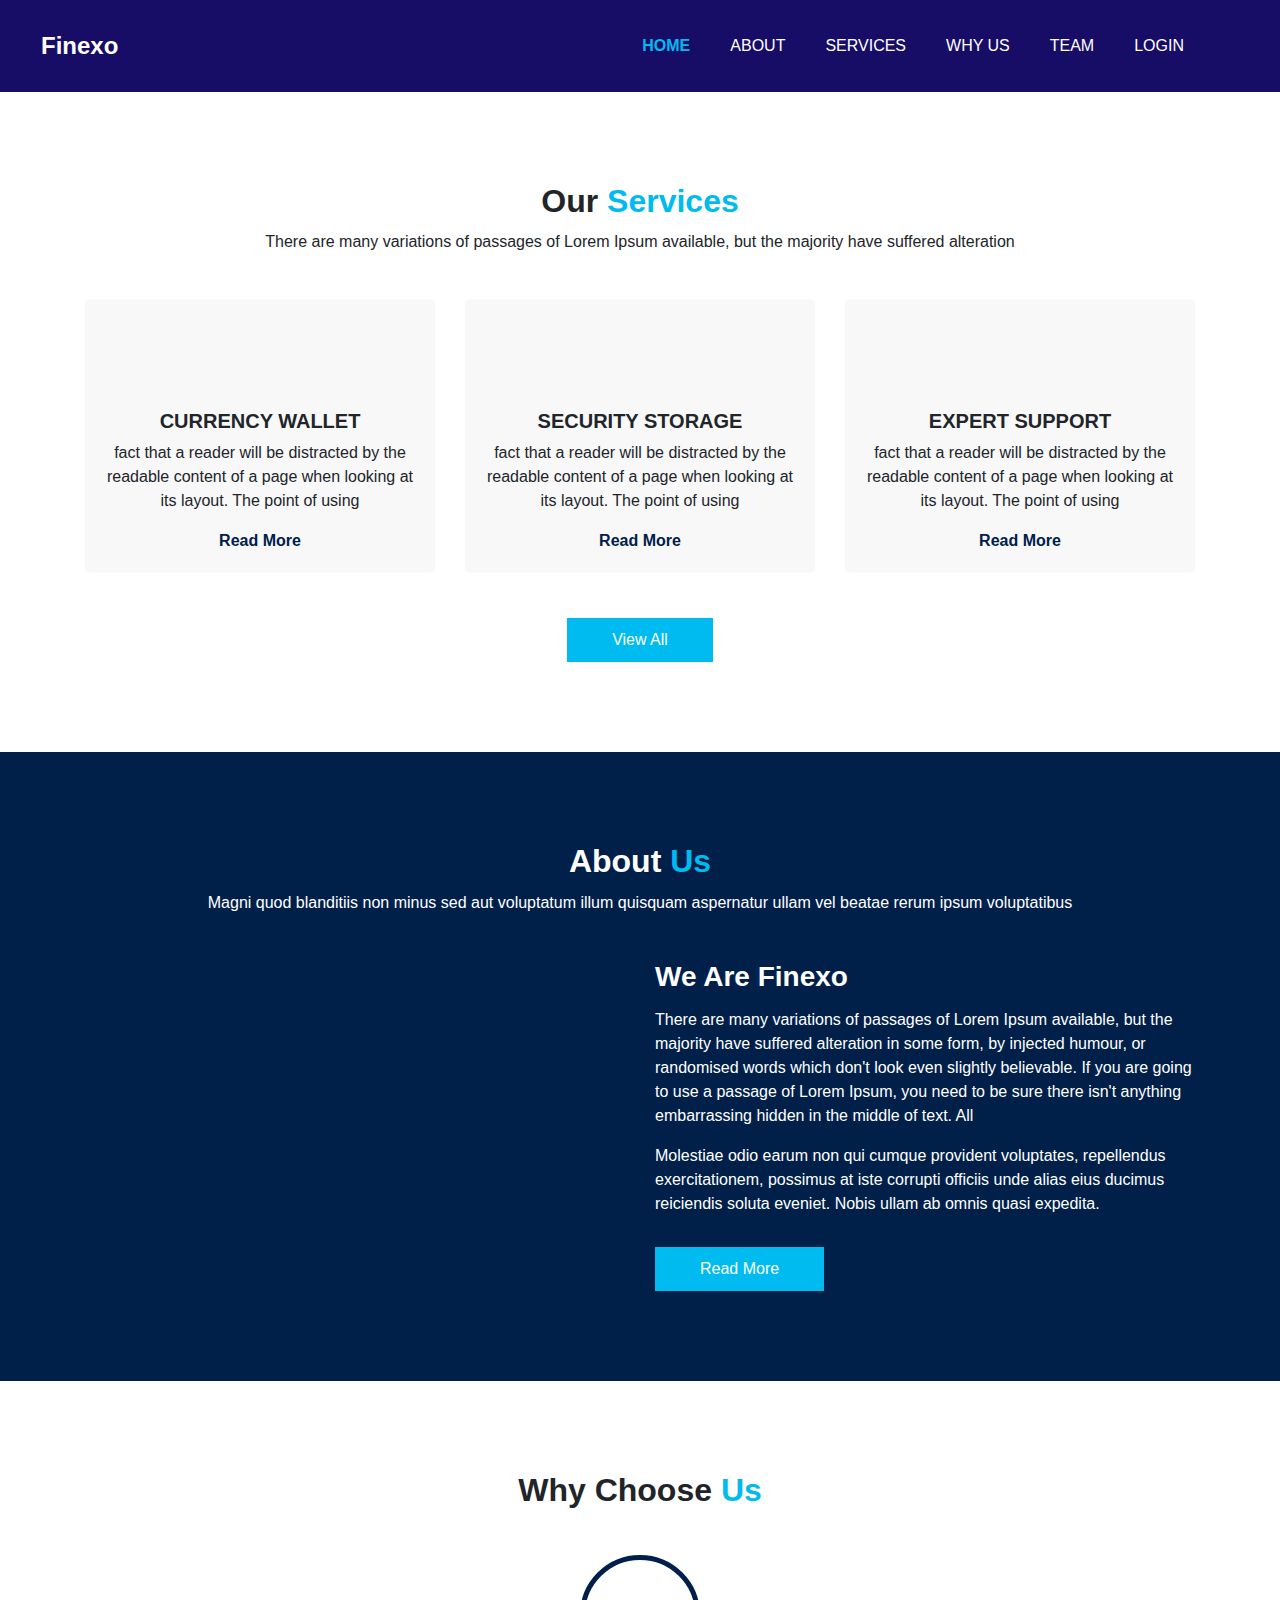
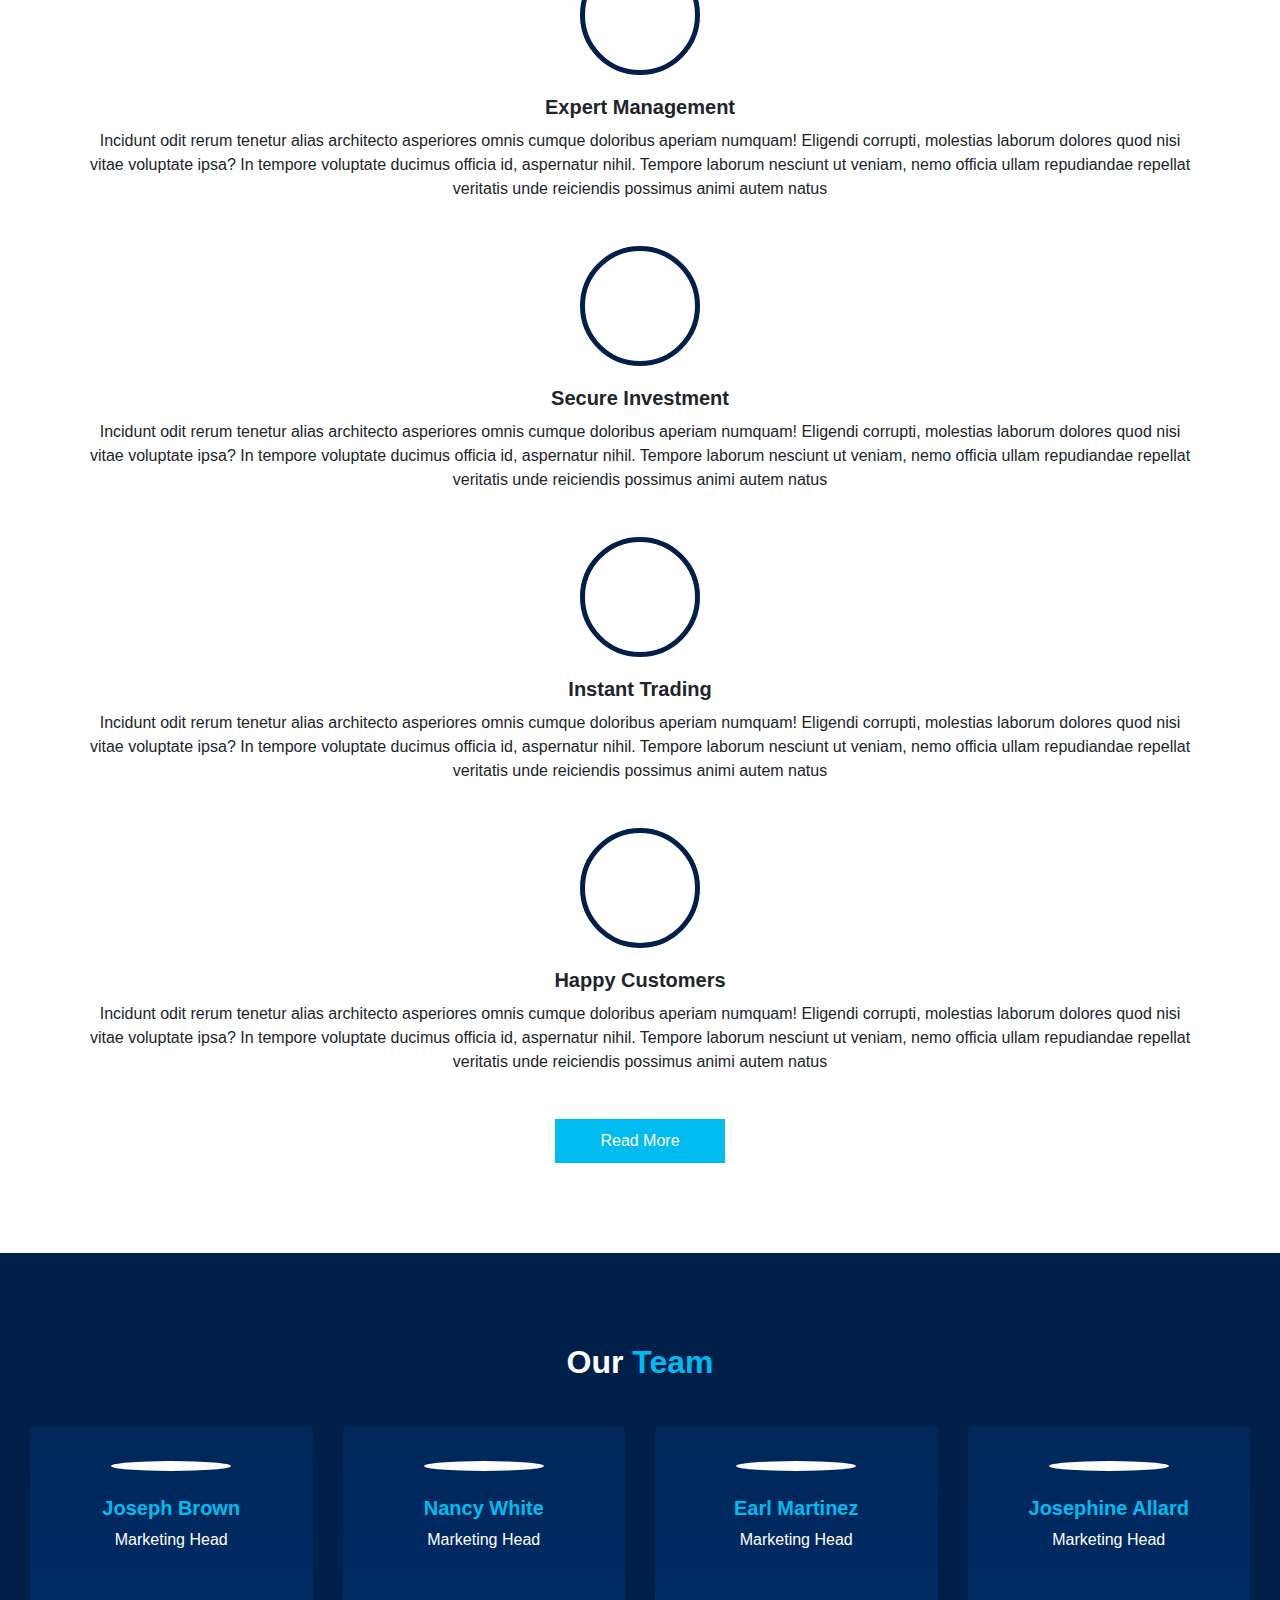
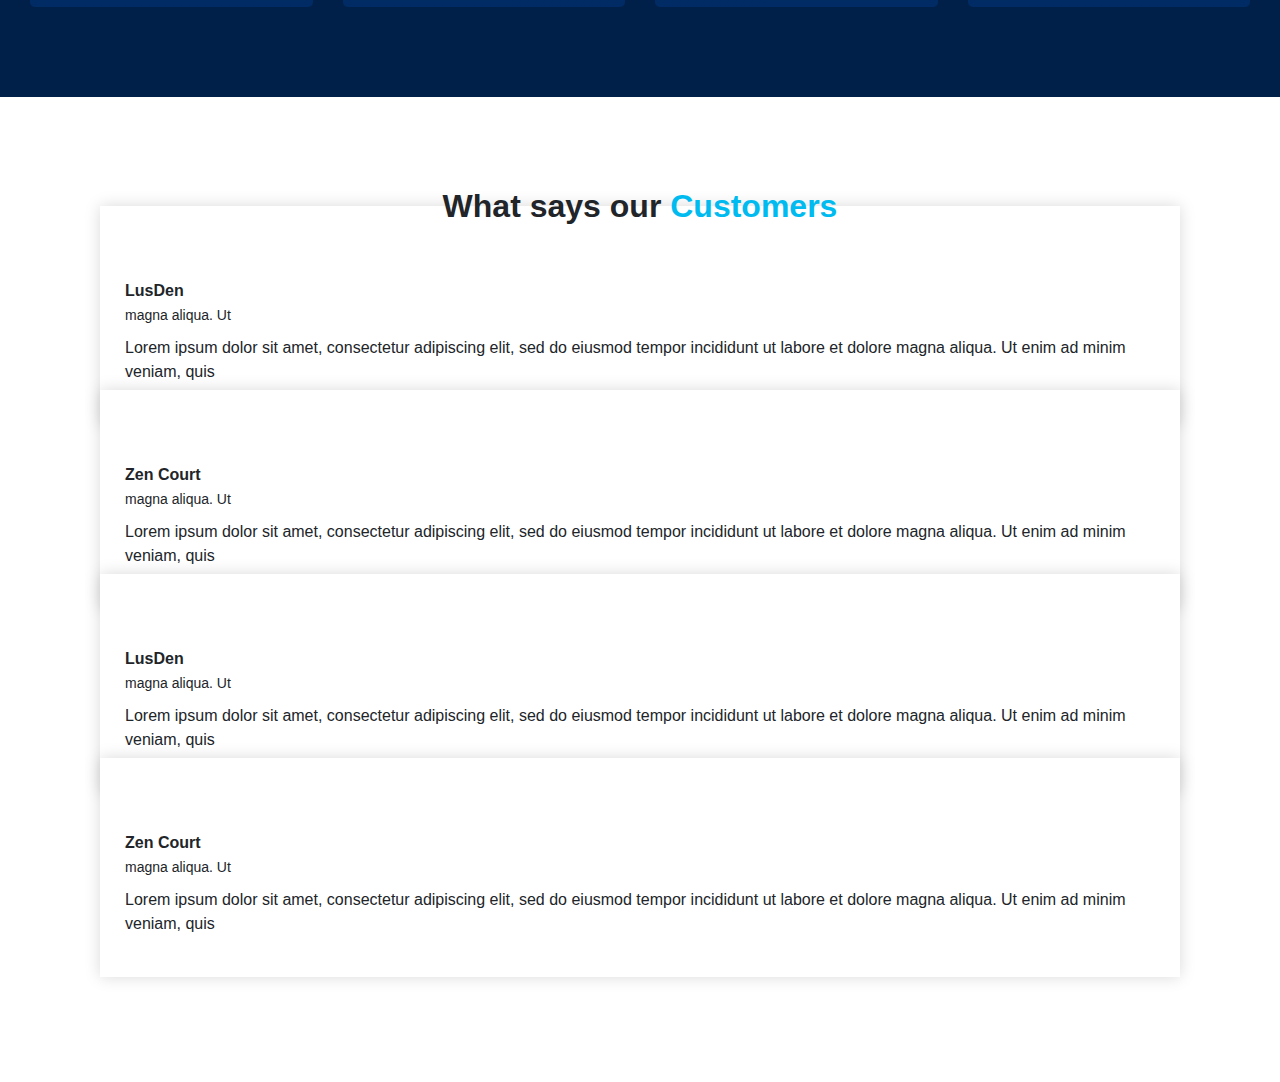
==== commit 5d7d05f9: "Add files via upload" ====
--- a/index.html
+++ b/index.html
@@ -19,18 +19,17 @@
 
 <body>
 
-  <div class="hero_area">
-
-    <div class="hero_bg_box">
-      <div class="bg_img_box">
-        <img src="images/hero-bg.png" alt="">
+  <div>
+
+    <div class="hero_bg_box" >
+      <div class="bg_img_box" >
       </div>
     </div>
 
     <!-- header section strats -->
-    <header class="header_section">
+    <header class="header_section" style="background-color: #180d66;">
       <div class="container-fluid">
-        <nav class="navbar navbar-expand-lg custom_nav-container ">
+        <nav class="navbar navbar-expand-lg custom_nav-container " >
           <a class="navbar-brand" href="index.html">
             <span>
               Finexo
@@ -73,99 +72,7 @@
     </header>
     <!-- end header section -->
     <!-- slider section -->
-    <section class="slider_section ">
-      <div id="customCarousel1" class="carousel slide" data-ride="carousel">
-        <div class="carousel-inner">
-          <div class="carousel-item active">
-            <div class="container ">
-              <div class="row">
-                <div class="col-md-6 ">
-                  <div class="detail-box">
-                    <h1>
-                      Crypto <br>
-                      Currency
-                    </h1>
-                    <p>
-                      Explicabo esse amet tempora quibusdam laudantium, laborum eaque magnam fugiat hic? Esse dicta aliquid error repudiandae earum suscipit fugiat molestias, veniam, vel architecto veritatis delectus repellat modi impedit sequi.
-                    </p>
-                    <div class="btn-box">
-                      <a href="" class="btn1">
-                        Read More
-                      </a>
-                    </div>
-                  </div>
-                </div>
-                <div class="col-md-6">
-                  <div class="img-box">
-                    <img src="images/slider-img.png" alt="">
-                  </div>
-                </div>
-              </div>
-            </div>
-          </div>
-          <div class="carousel-item ">
-            <div class="container ">
-              <div class="row">
-                <div class="col-md-6 ">
-                  <div class="detail-box">
-                    <h1>
-                      Crypto <br>
-                      Currency
-                    </h1>
-                    <p>
-                      Explicabo esse amet tempora quibusdam laudantium, laborum eaque magnam fugiat hic? Esse dicta aliquid error repudiandae earum suscipit fugiat molestias, veniam, vel architecto veritatis delectus repellat modi impedit sequi.
-                    </p>
-                    <div class="btn-box">
-                      <a href="" class="btn1">
-                        Read More
-                      </a>
-                    </div>
-                  </div>
-                </div>
-                <div class="col-md-6">
-                  <div class="img-box">
-                    <img src="images/slider-img.png" alt="">
-                  </div>
-                </div>
-              </div>
-            </div>
-          </div>
-          <div class="carousel-item">
-            <div class="container ">
-              <div class="row">
-                <div class="col-md-6 ">
-                  <div class="detail-box">
-                    <h1>
-                      Crypto <br>
-                      Currency
-                    </h1>
-                    <p>
-                      Explicabo esse amet tempora quibusdam laudantium, laborum eaque magnam fugiat hic? Esse dicta aliquid error repudiandae earum suscipit fugiat molestias, veniam, vel architecto veritatis delectus repellat modi impedit sequi.
-                    </p>
-                    <div class="btn-box">
-                      <a href="" class="btn1">
-                        Read More
-                      </a>
-                    </div>
-                  </div>
-                </div>
-                <div class="col-md-6">
-                  <div class="img-box">
-                    <img src="images/slider-img.png" alt="">
-                  </div>
-                </div>
-              </div>
-            </div>
-          </div>
-        </div>
-        <ol class="carousel-indicators">
-          <li data-target="#customCarousel1" data-slide-to="0" class="active"></li>
-          <li data-target="#customCarousel1" data-slide-to="1"></li>
-          <li data-target="#customCarousel1" data-slide-to="2"></li>
-        </ol>
-      </div>
-
-    </section>
+    
     <!-- end slider section -->
   </div>
 
